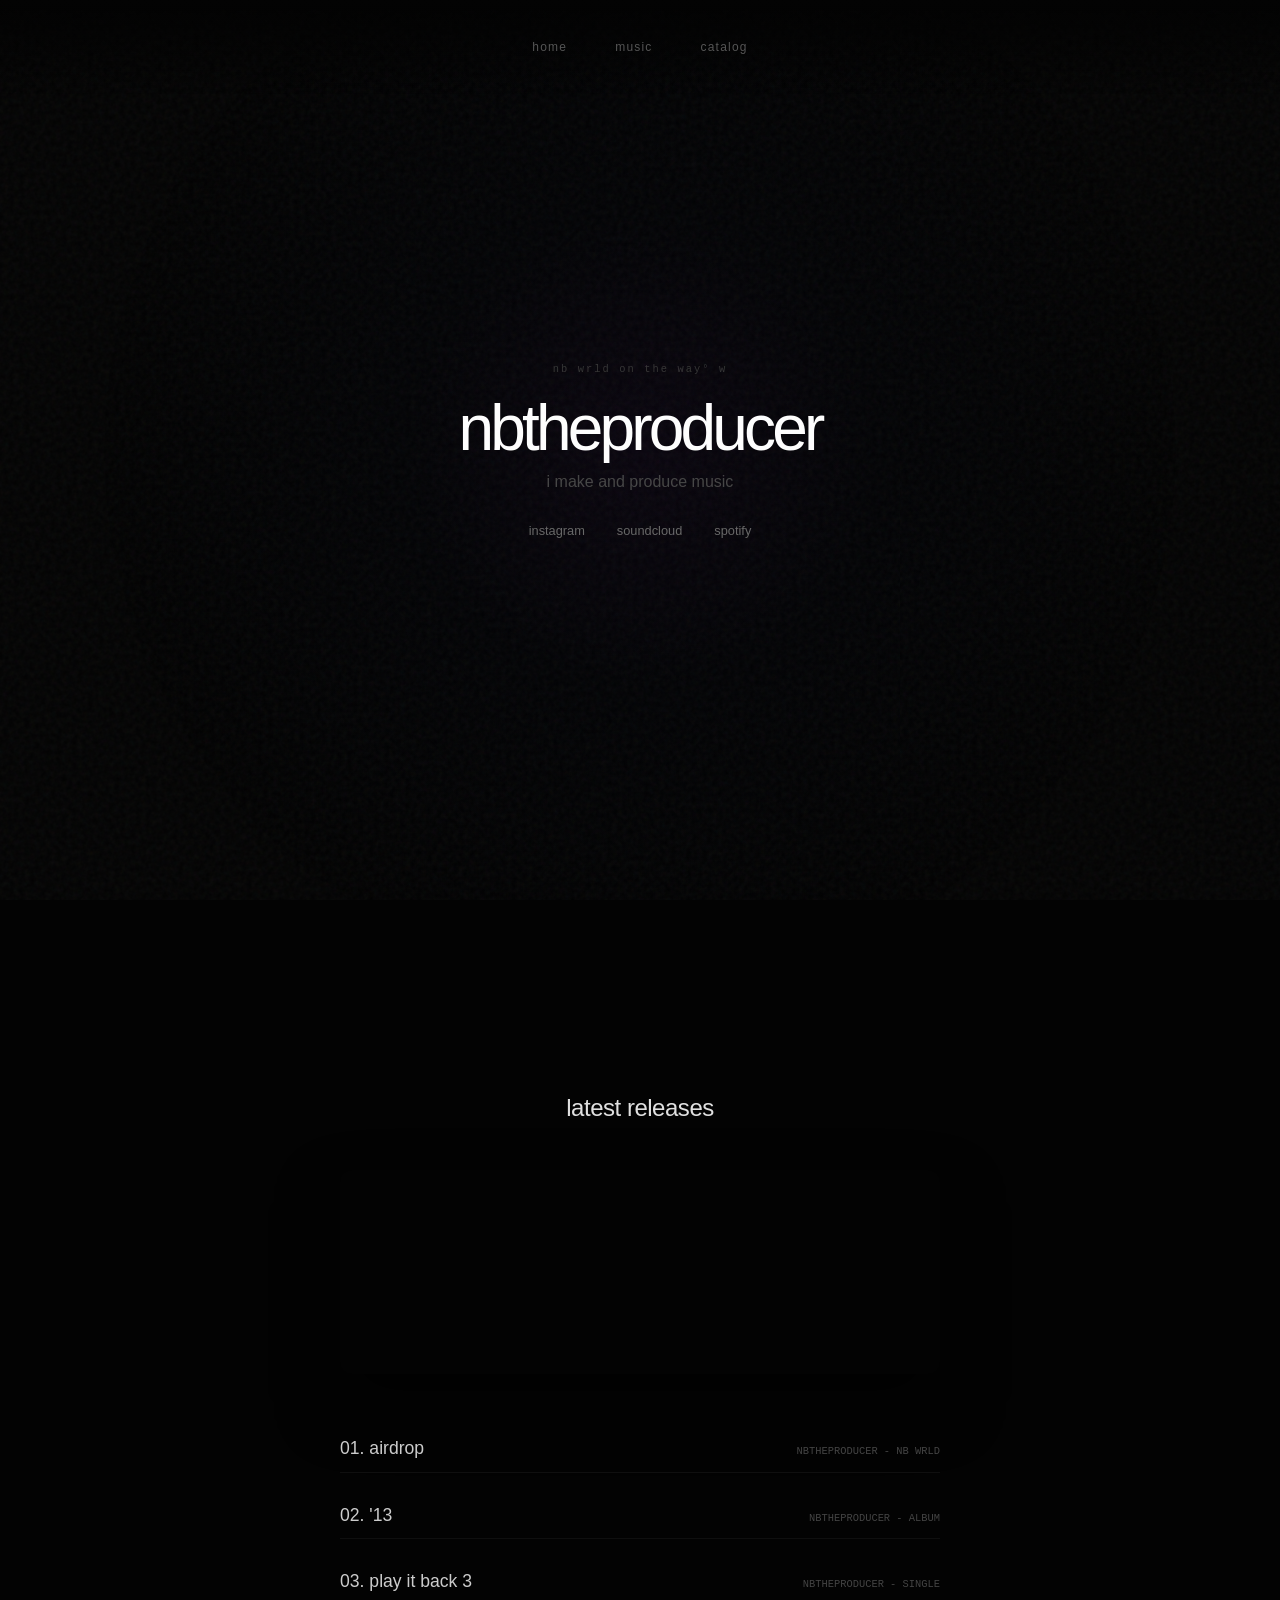
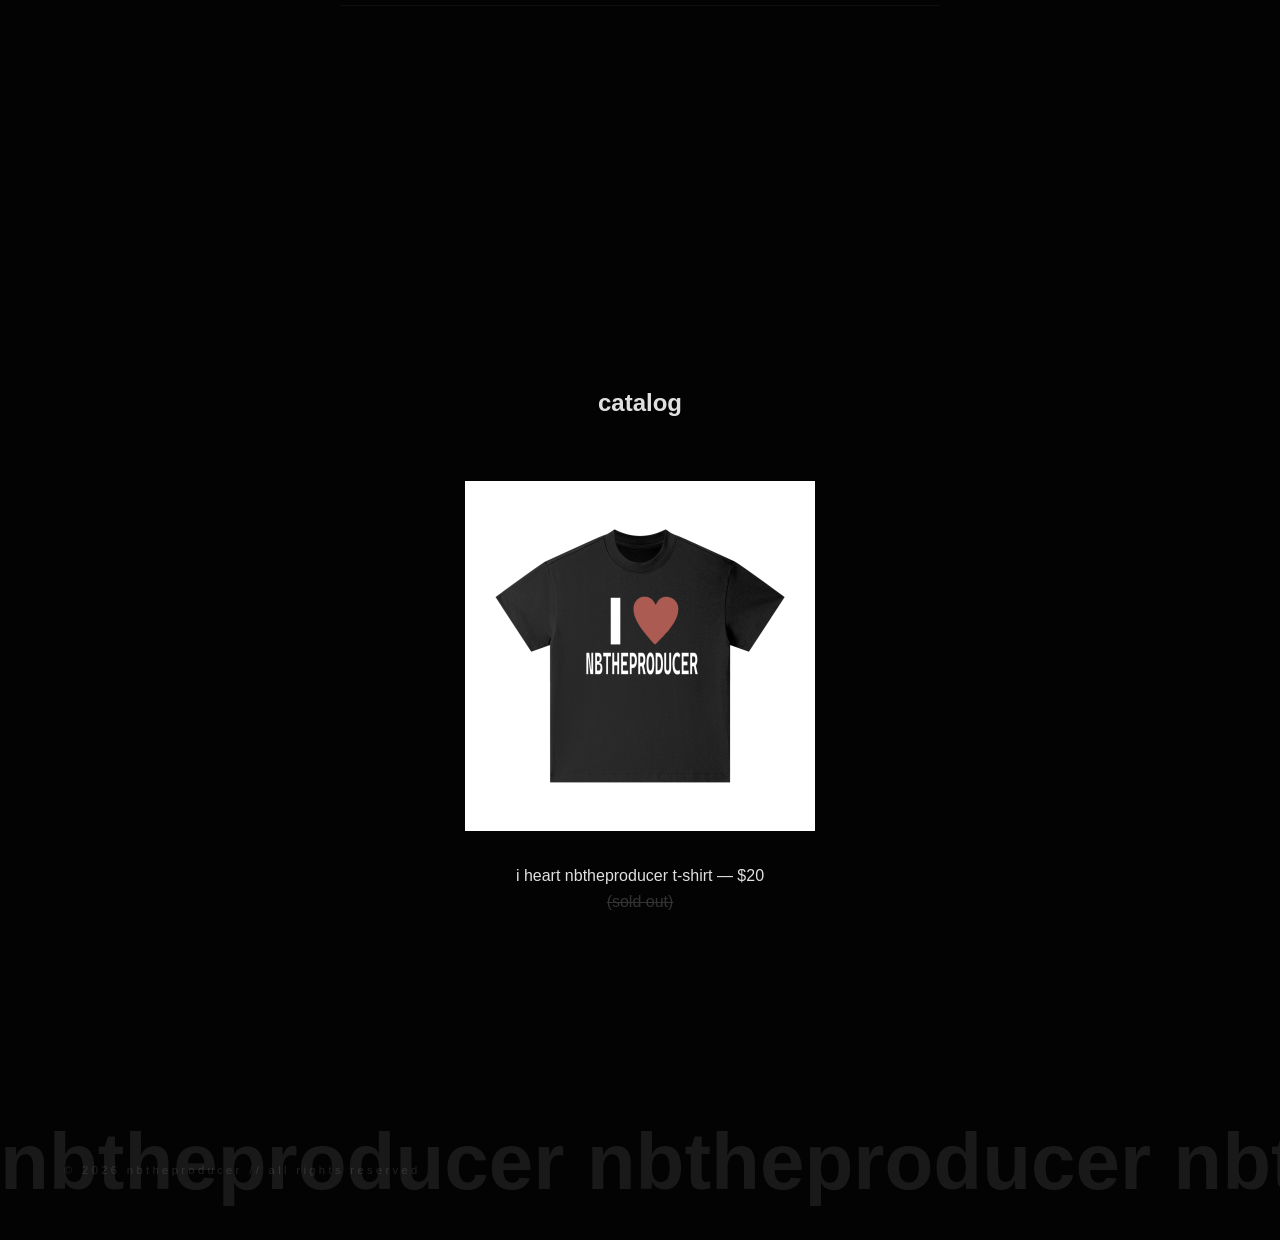
==== index.html @ 489e9802 "Rename index (2).html to index.html" ====
<!DOCTYPE html>
<html lang="en">
<head>
    <meta charset="UTF-8">
    <meta name="viewport" content="width=device-width, initial-scale=1.0">
    <title>nbtheproducer</title>
    <style>
        /* Base Reset & Vibe */
        * {
            margin: 0;
            padding: 0;
            box-sizing: border-box;
            scroll-behavior: smooth;
        }

        body {
            background-color: #030303;
            color: #e0e0e0;
            font-family: 'Helvetica Neue', Helvetica, Arial, sans-serif;
            text-transform: lowercase;
            min-height: 100vh;
            overflow-x: hidden;
            position: relative;
            cursor: default;
        }

        /* Animated Ambient Glow */
        .ambient-glow {
            position: fixed;
            top: 50%;
            left: 50%;
            width: 100vw;
            height: 100vh;
            transform: translate(-50%, -50%);
            background: radial-gradient(circle at 50% 50%, rgba(70, 30, 120, 0.1) 0%, rgba(10, 20, 60, 0.05) 30%, rgba(3, 3, 3, 0) 70%);
            z-index: -2;
            pointer-events: none;
            animation: pulseGlow 10s infinite alternate;
        }

        @keyframes pulseGlow {
            0% {
                opacity: 0.5;
                transform: translate(-50%, -50%) scale(1);
            }

            100% {
                opacity: 1;
                transform: translate(-48%, -52%) scale(1.1);
            }
        }

        .grain {
            position: fixed;
            top: 0;
            left: 0;
            width: 100vw;
            height: 100vh;
            pointer-events: none;
            z-index: 50;
            opacity: 0.05;
            background-image: url("data:image/svg+xml,%3Csvg viewBox='0 0 200 200' xmlns='http://www.w3.org/2000/svg'%3E%3Cfilter id='noiseFilter'%3E%3CfeTurbulence type='fractalNoise' baseFrequency='0.85' numOctaves='3' stitchTiles='stitch'/%3E%3C/filter%3E%3Crect width='100%25' height='100%25' filter='url(%23noiseFilter)'/%3E%3C/svg%3E");
        }

        /* Navigation */
        nav.main-nav {
            position: fixed;
            top: 0;
            width: 100%;
            display: flex;
            justify-content: center;
            gap: 3rem;
            padding: 2.5rem 0;
            z-index: 100;
            background: linear-gradient(to bottom, rgba(3,3,3,1) 0%, rgba(3,3,3,0) 100%);
        }

            nav.main-nav a {
                color: #555;
                text-decoration: none;
                font-size: 0.75rem;
                letter-spacing: 0.1em;
                transition: color 0.4s ease;
            }

                nav.main-nav a:hover {
                    color: #fff;
                }

        /* Section Layout */
        section {
            min-height: 100vh;
            display: flex;
            flex-direction: column;
            align-items: center;
            justify-content: center;
            padding: 8rem 2rem;
            text-align: center;
        }

        .container {
            width: 100%;
            max-width: 600px;
        }

        /* Marquee Effect (Added for "filling" the space) */
        .marquee {
            width: 100vw;
            overflow: hidden;
            white-space: nowrap;
            position: absolute;
            bottom: 2rem;
            opacity: 0.1;
            font-size: 5rem;
            font-weight: 800;
            pointer-events: none;
        }

            .marquee div {
                display: inline-block;
                animation: marquee 20s linear infinite;
            }

        @keyframes marquee {
            0% {
                transform: translateX(0);
            }

            100% {
                transform: translateX(-50%);
            }
        }

        /* Typography */
        h1.hero {
            font-size: clamp(2.5rem, 8vw, 4rem);
            font-weight: 400;
            letter-spacing: -0.06em;
            margin-bottom: 0.5rem;
            color: #ffffff;
        }

        .coordinates {
            font-family: monospace;
            font-size: 0.65rem;
            color: #333;
            margin-bottom: 1rem;
            letter-spacing: 0.2em;
        }

        /* Tracklist Improvements */
        .tracklist {
            margin-top: 4rem;
            display: flex;
            flex-direction: column;
            gap: 2rem;
            width: 100%;
        }

        .track-item {
            display: flex;
            justify-content: space-between;
            align-items: baseline;
            text-decoration: none;
            border-bottom: 1px solid rgba(255,255,255,0.05);
            padding-bottom: 0.8rem;
            transition: all 0.4s ease;
        }

            .track-item:hover {
                border-bottom: 1px solid rgba(138, 43, 226, 0.4);
                transform: translateX(5px);
            }

        .track-name {
            font-size: 1.1rem;
            color: #ccc;
        }

        .track-meta {
            font-family: monospace;
            font-size: 0.65rem;
            color: #444;
            text-transform: uppercase;
        }

        .spotify-container {
            width: 100%;
            margin: 3rem 0;
            border-radius: 12px;
            overflow: hidden;
            box-shadow: 0 30px 60px rgba(0,0,0,0.5);
        }

        /* Catalog / Visuals */
        .visual-grid {
            display: grid;
            grid-template-columns: 1fr 1fr;
            gap: 1rem;
            margin-top: 4rem;
        }

        .visual-item {
            width: 100%;
            aspect-ratio: 1/1;
            background: #111;
            overflow: hidden;
            border-radius: 2px;
        }

            .visual-item img {
                width: 100%;
                height: 100%;
                object-fit: cover;
                opacity: 0.6;
                filter: grayscale(1);
                transition: all 0.6s ease;
            }

            .visual-item:hover img {
                opacity: 1;
                filter: grayscale(0);
                transform: scale(1.05);
            }

        .product-card {
            margin-top: 4rem;
        }

        .product-image {
            width: 100%;
            max-width: 350px;
            filter: grayscale(0.5);
            transition: 0.5s;
        }

            .product-image:hover {
                filter: grayscale(0);
            }

        .fade-in {
            opacity: 0;
            animation: fadeIn 2.5s cubic-bezier(0.25, 1, 0.5, 1) forwards;
        }

        @keyframes fadeIn {
            0% {
                opacity: 0;
                transform: translateY(20px);
            }

            100% {
                opacity: 1;
                transform: translateY(0);
            }
        }

        footer {
            padding: 4rem;
            font-size: 0.7rem;
            color: #222;
            letter-spacing: 0.3em;
        }

        @media (max-width: 600px) {
            .visual-grid {
                grid-template-columns: 1fr;
            }
        }
    </style>
</head>
<body>

    <div class="ambient-glow"></div>
    <div class="grain"></div>

    <nav class="main-nav">
        <a href="#home">home</a>
        <a href="#music">music</a>
        <a href="#catalog">catalog</a>
    </nav>

    <section id="home">
        <div class="marquee">
            <div>nbtheproducer nbtheproducer nbtheproducer nbtheproducer &nbsp;</div>
            <div>nbtheproducer nbtheproducer nbtheproducer nbtheproducer &nbsp;</div>
        </div>

        <div class="container fade-in">
            <div class="coordinates">NB WRLD ON THE WAY° w</div>
            <h1 class="hero">nbtheproducer</h1>
            <p class="tagline" style="color: #444;">I make and produce music</p>

            <nav class="socials" style="margin-top: 2rem; display: flex; gap: 2rem; justify-content: center;">
                <a href="https://www.instagram.com/nnnmgmt/" target="_blank" style="color: #666; text-decoration: none; font-size: 0.8rem;">instagram</a>
                <a href="https://soundcloud.com/nbtheproducer" target="_blank" style="color: #666; text-decoration: none; font-size: 0.8rem;">soundcloud</a>
                <a href="#" style="color: #666; text-decoration: none; font-size: 0.8rem;">spotify</a>
            </nav>
        </div>
    </section>

    <section id="music">
        <div class="container fade-in">
            <h2 style="font-weight: 400; letter-spacing: -0.02em;">latest releases</h2>

            <div class="spotify-container">
                <iframe style="border-radius:12px" src="https://open.spotify.com/embed/track/2QhPerzkQjKt1QK6BVQyQ3?utm_source=generator" width="100%" height="200" frameBorder="0" allowfullscreen="" allow="autoplay; clipboard-write; encrypted-media; fullscreen; picture-in-picture" loading="lazy"></iframe>
            </div>

            <div class="tracklist">
                <a href="https://www.youtube.com/watch?v=AFA0XEFQ9uA" target="_blank" class="track-item">
                    <span class="track-name">01. airdrop</span>
                    <span class="track-meta">nbtheproducer - nb wrld</span>
                </a>
                <a href="#" class="track-item">
                    <span class="track-name">02. '13</span>
                    <span class="track-meta">nbtheproducer - album</span>
                </a>
                <a href="#" class="track-item">
                    <span class="track-name">03. play it back 3</span>
                    <span class="track-meta">nbtheproducer - single</span>
                </a>
            </div>
        </div>
    </section>

    <section id="catalog">
        <div class="container fade-in">
            <h2 class="catalog-title">catalog</h2>
            <div class="product-card">
                <img src="c6947d9bf7d4459e865a56c0bed19689.png" alt="i heart nbtheproducer t-shirt" class="product-image">
                <div class="product-info" style="margin-top: 2rem;">
                    i heart nbtheproducer t-shirt — $20
                    <span class="sold-out" style="text-decoration: line-through; color: #333; display: block; margin-top: 0.5rem;">(sold out)</span>
                </div>
            </div>
        </div>
    </section>

    <footer>
        &copy; 2026 nbtheproducer // all rights reserved
    </footer>

</body>
</html>
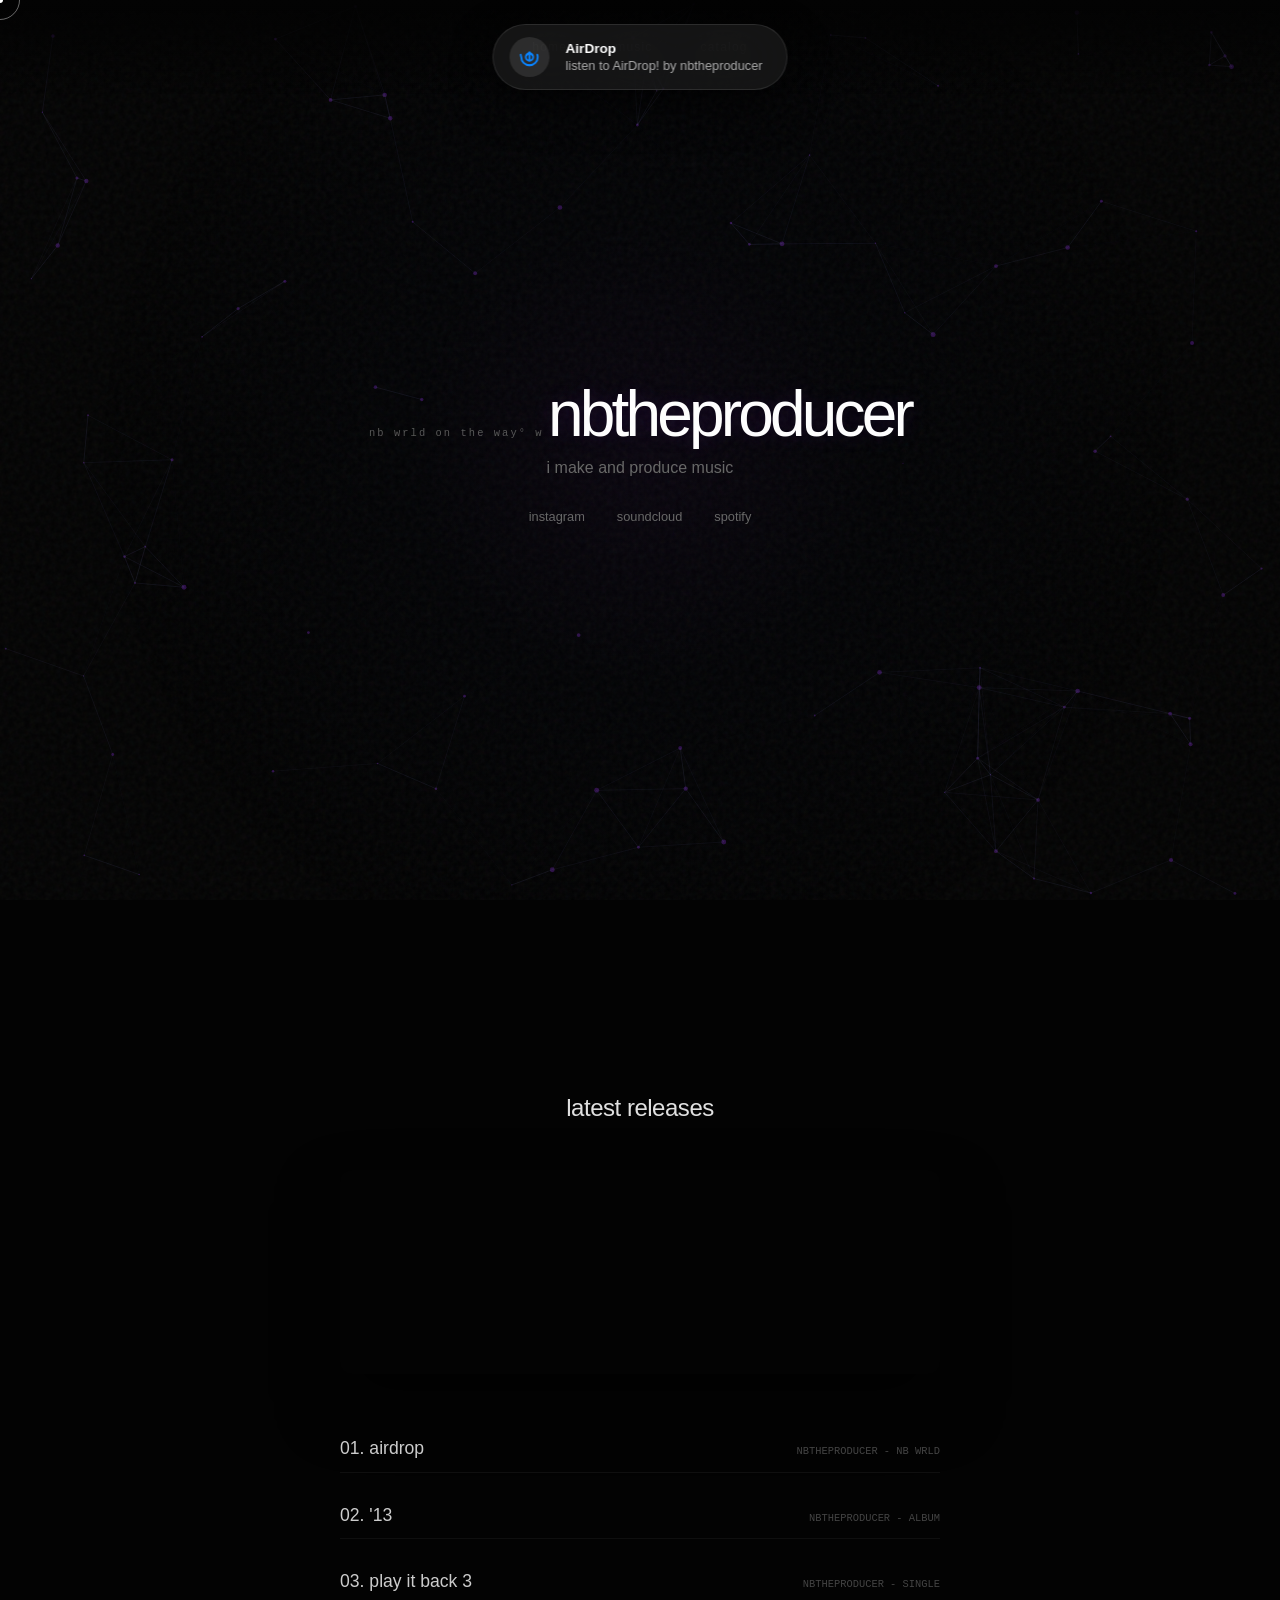
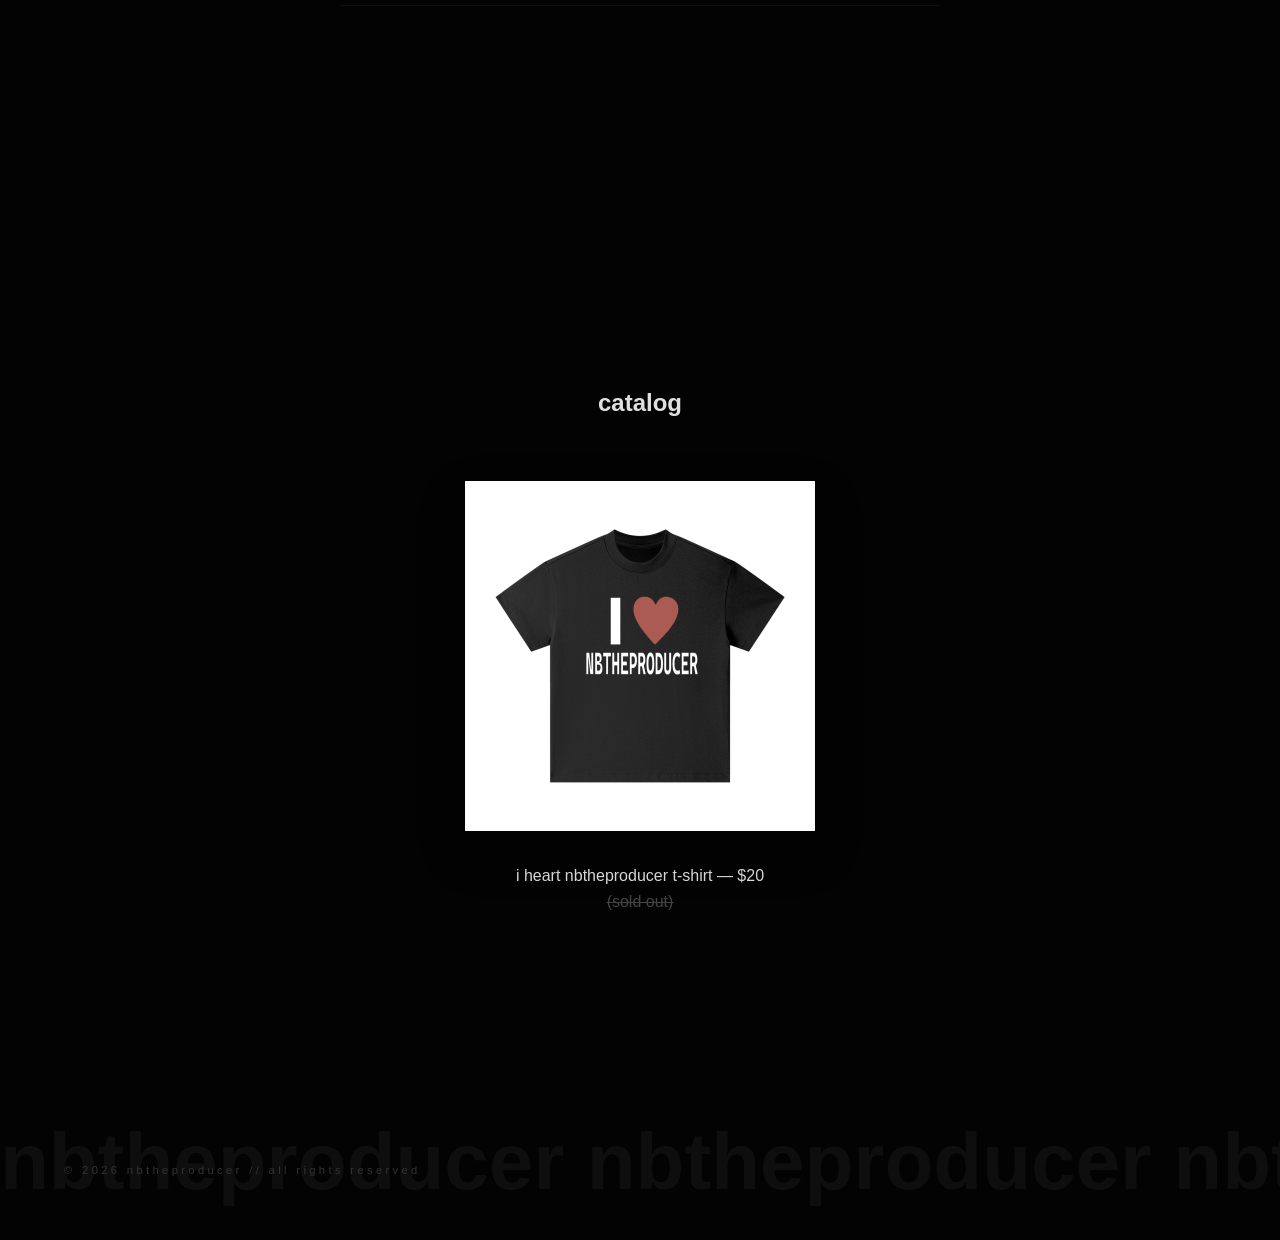
==== commit f37f5c01: "Update index.html" ====
--- a/index.html
+++ b/index.html
@@ -11,6 +11,7 @@
             padding: 0;
             box-sizing: border-box;
             scroll-behavior: smooth;
+            cursor: none !important;
         }
 
         body {
@@ -21,7 +22,42 @@
             min-height: 100vh;
             overflow-x: hidden;
             position: relative;
-            cursor: default;
+        }
+
+        /* --- Custom Cursor Styles --- */
+        .cursor-dot,
+        .cursor-outline {
+            position: fixed;
+            top: 0;
+            left: 0;
+            transform: translate(-50%, -50%);
+            border-radius: 50%;
+            z-index: 9999;
+            pointer-events: none;
+        }
+
+        .cursor-dot {
+            width: 6px;
+            height: 6px;
+            background-color: #fff;
+        }
+
+        .cursor-outline {
+            width: 40px;
+            height: 40px;
+            border: 1px solid rgba(255, 255, 255, 0.4);
+            transition: width 0.2s ease-out, height 0.2s ease-out, background-color 0.2s ease-out;
+        }
+
+        /* --- Ambient Background Canvas --- */
+        #ambient-canvas {
+            position: fixed;
+            top: 0;
+            left: 0;
+            width: 100vw;
+            height: 100vh;
+            z-index: -1;
+            pointer-events: none;
         }
 
         /* Animated Ambient Glow */
@@ -62,6 +98,62 @@
             background-image: url("data:image/svg+xml,%3Csvg viewBox='0 0 200 200' xmlns='http://www.w3.org/2000/svg'%3E%3Cfilter id='noiseFilter'%3E%3CfeTurbulence type='fractalNoise' baseFrequency='0.85' numOctaves='3' stitchTiles='stitch'/%3E%3C/filter%3E%3Crect width='100%25' height='100%25' filter='url(%23noiseFilter)'/%3E%3C/svg%3E");
         }
 
+        /* --- Floating Animations --- */
+        @keyframes float {
+            0%, 100% {
+                transform: translateY(0px);
+            }
+
+            50% {
+                transform: translateY(-15px);
+            }
+        }
+
+        @keyframes floatSubtle {
+            0%, 100% {
+                transform: translateY(0px);
+            }
+
+            50% {
+                transform: translateY(-5px);
+            }
+        }
+
+        .float-heavy {
+            animation: float 6s ease-in-out infinite;
+            display: inline-block;
+        }
+
+        .float-subtle {
+            animation: floatSubtle 4s ease-in-out infinite;
+            display: inline-block;
+        }
+
+        /* Staggered floating delays so they don't all move at the exact same time */
+        .delay-1 {
+            animation-delay: 0.5s;
+        }
+
+        .delay-2 {
+            animation-delay: 1.2s;
+        }
+
+        .delay-3 {
+            animation-delay: 1.8s;
+        }
+
+        /* --- Scroll Reveal Animations --- */
+        .reveal {
+            opacity: 0;
+            transform: translateY(50px) scale(0.95);
+            transition: all 1.2s cubic-bezier(0.25, 1, 0.5, 1);
+        }
+
+            .reveal.active {
+                opacity: 1;
+                transform: translateY(0) scale(1);
+            }
+
         /* Navigation */
         nav.main-nav {
             position: fixed;
@@ -103,14 +195,14 @@
             max-width: 600px;
         }
 
-        /* Marquee Effect (Added for "filling" the space) */
+        /* Marquee Effect */
         .marquee {
             width: 100vw;
             overflow: hidden;
             white-space: nowrap;
             position: absolute;
             bottom: 2rem;
-            opacity: 0.1;
+            opacity: 0.05;
             font-size: 5rem;
             font-weight: 800;
             pointer-events: none;
@@ -118,7 +210,7 @@
 
             .marquee div {
                 display: inline-block;
-                animation: marquee 20s linear infinite;
+                animation: marquee 25s linear infinite;
             }
 
         @keyframes marquee {
@@ -138,17 +230,23 @@
             letter-spacing: -0.06em;
             margin-bottom: 0.5rem;
             color: #ffffff;
-        }
+            text-shadow: 0 0 20px rgba(138, 43, 226, 0.15); /* Subtle glow */
+            transition: text-shadow 0.4s ease;
+        }
+
+            h1.hero:hover {
+                text-shadow: 0 0 40px rgba(138, 43, 226, 0.8); /* Stronger glow on hover */
+            }
 
         .coordinates {
             font-family: monospace;
             font-size: 0.65rem;
-            color: #333;
+            color: #555;
             margin-bottom: 1rem;
             letter-spacing: 0.2em;
         }
 
-        /* Tracklist Improvements */
+        /* Tracklist */
         .tracklist {
             margin-top: 4rem;
             display: flex;
@@ -169,7 +267,7 @@
 
             .track-item:hover {
                 border-bottom: 1px solid rgba(138, 43, 226, 0.4);
-                transform: translateX(5px);
+                transform: translateX(10px); /* Slides right slightly */
             }
 
         .track-name {
@@ -190,39 +288,14 @@
             border-radius: 12px;
             overflow: hidden;
             box-shadow: 0 30px 60px rgba(0,0,0,0.5);
-        }
+            transition: transform 0.4s ease;
+        }
+
+            .spotify-container:hover {
+                transform: scale(1.02);
+            }
 
         /* Catalog / Visuals */
-        .visual-grid {
-            display: grid;
-            grid-template-columns: 1fr 1fr;
-            gap: 1rem;
-            margin-top: 4rem;
-        }
-
-        .visual-item {
-            width: 100%;
-            aspect-ratio: 1/1;
-            background: #111;
-            overflow: hidden;
-            border-radius: 2px;
-        }
-
-            .visual-item img {
-                width: 100%;
-                height: 100%;
-                object-fit: cover;
-                opacity: 0.6;
-                filter: grayscale(1);
-                transition: all 0.6s ease;
-            }
-
-            .visual-item:hover img {
-                opacity: 1;
-                filter: grayscale(0);
-                transform: scale(1.05);
-            }
-
         .product-card {
             margin-top: 4rem;
         }
@@ -231,67 +304,146 @@
             width: 100%;
             max-width: 350px;
             filter: grayscale(0.5);
-            transition: 0.5s;
+            transition: all 0.6s ease;
+            box-shadow: 0 20px 40px rgba(0,0,0,0.4);
         }
 
             .product-image:hover {
                 filter: grayscale(0);
-            }
-
-        .fade-in {
-            opacity: 0;
-            animation: fadeIn 2.5s cubic-bezier(0.25, 1, 0.5, 1) forwards;
-        }
-
-        @keyframes fadeIn {
-            0% {
-                opacity: 0;
-                transform: translateY(20px);
-            }
-
-            100% {
-                opacity: 1;
-                transform: translateY(0);
-            }
-        }
+                transform: scale(1.05) translateY(-10px); /* Lifts up on hover */
+            }
 
         footer {
             padding: 4rem;
             font-size: 0.7rem;
-            color: #222;
+            color: #333;
             letter-spacing: 0.3em;
         }
 
+        /* AirDrop Notification Styles */
+        .ios-airdrop-banner {
+            position: fixed;
+            top: 24px;
+            left: 50%;
+            transform: translate(-50%, -150%);
+            background-color: rgba(30, 30, 30, 0.65);
+            backdrop-filter: blur(20px) saturate(180%);
+            -webkit-backdrop-filter: blur(20px) saturate(180%);
+            border: 1px solid rgba(255, 255, 255, 0.1);
+            border-radius: 40px;
+            display: flex;
+            align-items: center;
+            padding: 12px 24px 12px 16px;
+            gap: 16px;
+            box-shadow: 0 15px 40px rgba(0, 0, 0, 0.5);
+            z-index: 10000;
+            cursor: pointer;
+            opacity: 0;
+            transition: transform 0.6s cubic-bezier(0.175, 0.885, 0.32, 1.1), opacity 0.4s ease;
+            pointer-events: none;
+        }
+
+            .ios-airdrop-banner.show {
+                transform: translate(-50%, 0);
+                opacity: 1;
+                pointer-events: auto;
+            }
+
+        .airdrop-icon-container {
+            width: 40px;
+            height: 40px;
+            background-color: rgba(255, 255, 255, 0.1);
+            border-radius: 50%;
+            display: flex;
+            align-items: center;
+            justify-content: center;
+        }
+
+        .airdrop-icon {
+            width: 22px;
+            height: 22px;
+        }
+
+        .airdrop-text-content {
+            display: flex;
+            flex-direction: column;
+            justify-content: center;
+        }
+
+        .airdrop-title {
+            font-size: 0.85rem;
+            font-weight: 600;
+            color: #ffffff;
+            margin-bottom: 2px;
+            text-transform: none;
+        }
+
+        .airdrop-message {
+            font-size: 0.8rem;
+            font-weight: 400;
+            color: #aaaaaa;
+            text-transform: none;
+        }
+
         @media (max-width: 600px) {
-            .visual-grid {
-                grid-template-columns: 1fr;
+            .ios-airdrop-banner {
+                width: 90%;
+                padding: 10px 16px;
+            }
+
+            .cursor-dot, .cursor-outline {
+                display: none;
+            }
+
+            * {
+                cursor: auto !important;
             }
         }
     </style>
 </head>
 <body>
 
+    <div id="airdrop-notification" class="ios-airdrop-banner float-subtle">
+        <div class="airdrop-icon-container">
+            <svg class="airdrop-icon" viewBox="0 0 24 24" fill="none" stroke="#0a84ff" stroke-width="2" stroke-linecap="round" stroke-linejoin="round">
+                <path d="M12 21a9 9 0 0 0 9-9 9.05 9.05 0 0 0-.5-2.5" />
+                <path d="M2.5 9.5A9.05 9.05 0 0 0 3 12a9 9 0 0 0 9 9" />
+                <circle cx="12" cy="12" r="4" />
+                <path d="M12 16v-9" />
+                <path d="M9 10l3-3 3 3" />
+            </svg>
+        </div>
+        <div class="airdrop-text-content">
+            <div class="airdrop-title">AirDrop</div>
+            <div class="airdrop-message">listen to AirDrop! by nbtheproducer</div>
+        </div>
+    </div>
+
+    <div class="cursor-dot"></div>
+    <div class="cursor-outline"></div>
+
+    <canvas id="ambient-canvas"></canvas>
     <div class="ambient-glow"></div>
     <div class="grain"></div>
 
-    <nav class="main-nav">
-        <a href="#home">home</a>
-        <a href="#music">music</a>
-        <a href="#catalog">catalog</a>
+    <nav class="main-nav reveal">
+        <a href="#home" class="float-subtle">home</a>
+        <a href="#music" class="float-subtle delay-1">music</a>
+        <a href="#catalog" class="float-subtle delay-2">catalog</a>
     </nav>
 
     <section id="home">
         <div class="marquee">
-            <div>nbtheproducer nbtheproducer nbtheproducer nbtheproducer &nbsp;</div>
-            <div>nbtheproducer nbtheproducer nbtheproducer nbtheproducer &nbsp;</div>
+            <div>nbtheproducer nbtheproducer nbtheproducer nbtheproducer  </div>
+            <div>nbtheproducer nbtheproducer nbtheproducer nbtheproducer  </div>
         </div>
 
-        <div class="container fade-in">
-            <div class="coordinates">NB WRLD ON THE WAY° w</div>
-            <h1 class="hero">nbtheproducer</h1>
-            <p class="tagline" style="color: #444;">I make and produce music</p>
-
-            <nav class="socials" style="margin-top: 2rem; display: flex; gap: 2rem; justify-content: center;">
+        <div class="container reveal">
+            <div class="coordinates float-subtle">NB WRLD ON THE WAY° w</div>
+            <h1 class="hero float-heavy">nbtheproducer</h1>
+            <p class="tagline float-subtle delay-1" style="color: #666;">I make and produce music</p>
+
+            <nav class="socials float-subtle delay-2" style="margin-top: 2rem; display: flex; gap: 2rem; justify-content: center;">
                 <a href="https://www.instagram.com/nnnmgmt/" target="_blank" style="color: #666; text-decoration: none; font-size: 0.8rem;">instagram</a>
                 <a href="https://soundcloud.com/nbtheproducer" target="_blank" style="color: #666; text-decoration: none; font-size: 0.8rem;">soundcloud</a>
                 <a href="#" style="color: #666; text-decoration: none; font-size: 0.8rem;">spotify</a>
@@ -300,23 +452,23 @@
     </section>
 
     <section id="music">
-        <div class="container fade-in">
-            <h2 style="font-weight: 400; letter-spacing: -0.02em;">latest releases</h2>
-
-            <div class="spotify-container">
+        <div class="container reveal">
+            <h2 class="float-subtle" style="font-weight: 400; letter-spacing: -0.02em;">latest releases</h2>
+
+            <div class="spotify-container reveal delay-1">
                 <iframe style="border-radius:12px" src="https://open.spotify.com/embed/track/2QhPerzkQjKt1QK6BVQyQ3?utm_source=generator" width="100%" height="200" frameBorder="0" allowfullscreen="" allow="autoplay; clipboard-write; encrypted-media; fullscreen; picture-in-picture" loading="lazy"></iframe>
             </div>
 
             <div class="tracklist">
-                <a href="https://www.youtube.com/watch?v=AFA0XEFQ9uA" target="_blank" class="track-item">
+                <a href="https://www.youtube.com/watch?v=AFA0XEFQ9uA" target="_blank" class="track-item reveal">
                     <span class="track-name">01. airdrop</span>
                     <span class="track-meta">nbtheproducer - nb wrld</span>
                 </a>
-                <a href="#" class="track-item">
+                <a href="#" class="track-item reveal delay-1">
                     <span class="track-name">02. '13</span>
                     <span class="track-meta">nbtheproducer - album</span>
                 </a>
-                <a href="#" class="track-item">
+                <a href="#" class="track-item reveal delay-2">
                     <span class="track-name">03. play it back 3</span>
                     <span class="track-meta">nbtheproducer - single</span>
                 </a>
@@ -325,21 +477,176 @@
     </section>
 
     <section id="catalog">
-        <div class="container fade-in">
-            <h2 class="catalog-title">catalog</h2>
+        <div class="container reveal">
+            <h2 class="catalog-title float-subtle">catalog</h2>
             <div class="product-card">
-                <img src="c6947d9bf7d4459e865a56c0bed19689.png" alt="i heart nbtheproducer t-shirt" class="product-image">
-                <div class="product-info" style="margin-top: 2rem;">
+                <img src="c6947d9bf7d4459e865a56c0bed19689.png" alt="i heart nbtheproducer t-shirt" class="product-image float-heavy delay-1">
+                <div class="product-info float-subtle delay-2" style="margin-top: 2rem;">
                     i heart nbtheproducer t-shirt — $20
-                    <span class="sold-out" style="text-decoration: line-through; color: #333; display: block; margin-top: 0.5rem;">(sold out)</span>
+                    <span class="sold-out" style="text-decoration: line-through; color: #444; display: block; margin-top: 0.5rem;">(sold out)</span>
                 </div>
             </div>
         </div>
     </section>
 
-    <footer>
-        &copy; 2026 nbtheproducer // all rights reserved
+    <footer class="reveal float-subtle">
+        © 2026 nbtheproducer // all rights reserved
     </footer>
 
+    <script>
+        // --- 1. Scroll Reveal Intersection Observer ---
+        const revealElements = document.querySelectorAll('.reveal');
+        const revealObserver = new IntersectionObserver((entries) => {
+            entries.forEach(entry => {
+                if (entry.isIntersecting) {
+                    entry.target.classList.add('active');
+                }
+            });
+        }, { threshold: 0.15 }); // Triggers when 15% of the element is visible
+
+        revealElements.forEach(el => revealObserver.observe(el));
+
+        // --- 2. AirDrop Notification Logic ---
+        const airdropNotification = document.getElementById('airdrop-notification');
+        setTimeout(() => { airdropNotification.classList.add('show'); }, 1500);
+        airdropNotification.addEventListener('click', () => {
+            airdropNotification.classList.remove('show');
+        });
+        setTimeout(() => {
+            if (airdropNotification.classList.contains('show')) airdropNotification.classList.remove('show');
+        }, 9500);
+
+        // --- 3. Custom Cursor Logic ---
+        const cursorDot = document.querySelector('.cursor-dot');
+        const cursorOutline = document.querySelector('.cursor-outline');
+        let mouseX = window.innerWidth / 2;
+        let mouseY = window.innerHeight / 2;
+
+        window.addEventListener('mousemove', function (e) {
+            mouseX = e.clientX;
+            mouseY = e.clientY;
+            cursorDot.style.left = `${mouseX}px`;
+            cursorDot.style.top = `${mouseY}px`;
+            cursorOutline.animate({ left: `${mouseX}px`, top: `${mouseY}px` }, { duration: 500, fill: "forwards" });
+        });
+
+        const interactiveElements = document.querySelectorAll('a, .product-image, .ios-airdrop-banner');
+        interactiveElements.forEach((el) => {
+            el.addEventListener('mouseenter', () => {
+                cursorOutline.style.width = '60px';
+                cursorOutline.style.height = '60px';
+                cursorOutline.style.backgroundColor = 'rgba(138, 43, 226, 0.1)'; // Purple tint on hover
+                cursorOutline.style.borderColor = 'rgba(138, 43, 226, 0.6)';
+            });
+            el.addEventListener('mouseleave', () => {
+                cursorOutline.style.width = '40px';
+                cursorOutline.style.height = '40px';
+                cursorOutline.style.backgroundColor = 'transparent';
+                cursorOutline.style.borderColor = 'rgba(255, 255, 255, 0.4)';
+            });
+        });
+
+        // --- 4. Canvas Particle Animation Logic ---
+        const canvas = document.getElementById('ambient-canvas');
+        const ctx = canvas.getContext('2d');
+        canvas.width = window.innerWidth;
+        canvas.height = window.innerHeight;
+
+        let particlesArray = [];
+        const numberOfParticles = (canvas.width * canvas.height) / 12000;
+
+        class Particle {
+            constructor(x, y, directionX, directionY, size) {
+                this.x = x;
+                this.y = y;
+                this.directionX = directionX;
+                this.directionY = directionY;
+                this.size = size;
+            }
+            draw() {
+                ctx.beginPath();
+                ctx.arc(this.x, this.y, this.size, 0, Math.PI * 2, false);
+                ctx.fillStyle = 'rgba(138, 43, 226, 0.3)';
+                ctx.fill();
+            }
+            update() {
+                if (this.x > canvas.width || this.x < 0) this.directionX = -this.directionX;
+                if (this.y > canvas.height || this.y < 0) this.directionY = -this.directionY;
+
+                let dx = mouseX - this.x;
+                let dy = mouseY - this.y;
+                let distance = Math.sqrt(dx * dx + dy * dy);
+
+                if (distance < 120) {
+                    this.x -= dx * 0.02;
+                    this.y -= dy * 0.02;
+                }
+                this.x += this.directionX;
+                this.y += this.directionY;
+                this.draw();
+            }
+        }
+
+        function init() {
+            particlesArray = [];
+            for (let i = 0; i < numberOfParticles; i++) {
+                let size = (Math.random() * 2) + 0.5;
+                let x = (Math.random() * ((innerWidth - size * 2) - (size * 2)) + size * 2);
+                let y = (Math.random() * ((innerHeight - size * 2) - (size * 2)) + size * 2);
+                let directionX = (Math.random() * 0.8) - 0.4;
+                let directionY = (Math.random() * 0.8) - 0.4;
+                particlesArray.push(new Particle(x, y, directionX, directionY, size));
+            }
+        }
+
+        function connect() {
+            let opacityValue = 1;
+            for (let a = 0; a < particlesArray.length; a++) {
+                for (let b = a; b < particlesArray.length; b++) {
+                    let distance = ((particlesArray[a].x - particlesArray[b].x) * (particlesArray[a].x - particlesArray[b].x))
+                        + ((particlesArray[a].y - particlesArray[b].y) * (particlesArray[a].y - particlesArray[b].y));
+
+                    if (distance < (canvas.width / 7) * (canvas.height / 7)) {
+                        opacityValue = 1 - (distance / 20000);
+                        ctx.strokeStyle = `rgba(100, 100, 150, ${opacityValue * 0.15})`;
+                        ctx.lineWidth = 1;
+                        ctx.beginPath();
+                        ctx.moveTo(particlesArray[a].x, particlesArray[a].y);
+                        ctx.lineTo(particlesArray[b].x, particlesArray[b].y);
+                        ctx.stroke();
+                    }
+                }
+                let mouseDist = ((particlesArray[a].x - mouseX) * (particlesArray[a].x - mouseX))
+                    + ((particlesArray[a].y - mouseY) * (particlesArray[a].y - mouseY));
+                if (mouseDist < 25000) {
+                    let mouseOpacity = 1 - (mouseDist / 25000);
+                    ctx.strokeStyle = `rgba(138, 43, 226, ${mouseOpacity * 0.4})`;
+                    ctx.lineWidth = 1.2;
+                    ctx.beginPath();
+                    ctx.moveTo(particlesArray[a].x, particlesArray[a].y);
+                    ctx.lineTo(mouseX, mouseY);
+                    ctx.stroke();
+                }
+            }
+        }
+
+        function animate() {
+            requestAnimationFrame(animate);
+            ctx.clearRect(0, 0, innerWidth, innerHeight);
+            for (let i = 0; i < particlesArray.length; i++) {
+                particlesArray[i].update();
+            }
+            connect();
+        }
+
+        window.addEventListener('resize', function () {
+            canvas.width = innerWidth;
+            canvas.height = innerHeight;
+            init();
+        });
+
+        init();
+        animate();
+    </script>
 </body>
 </html>
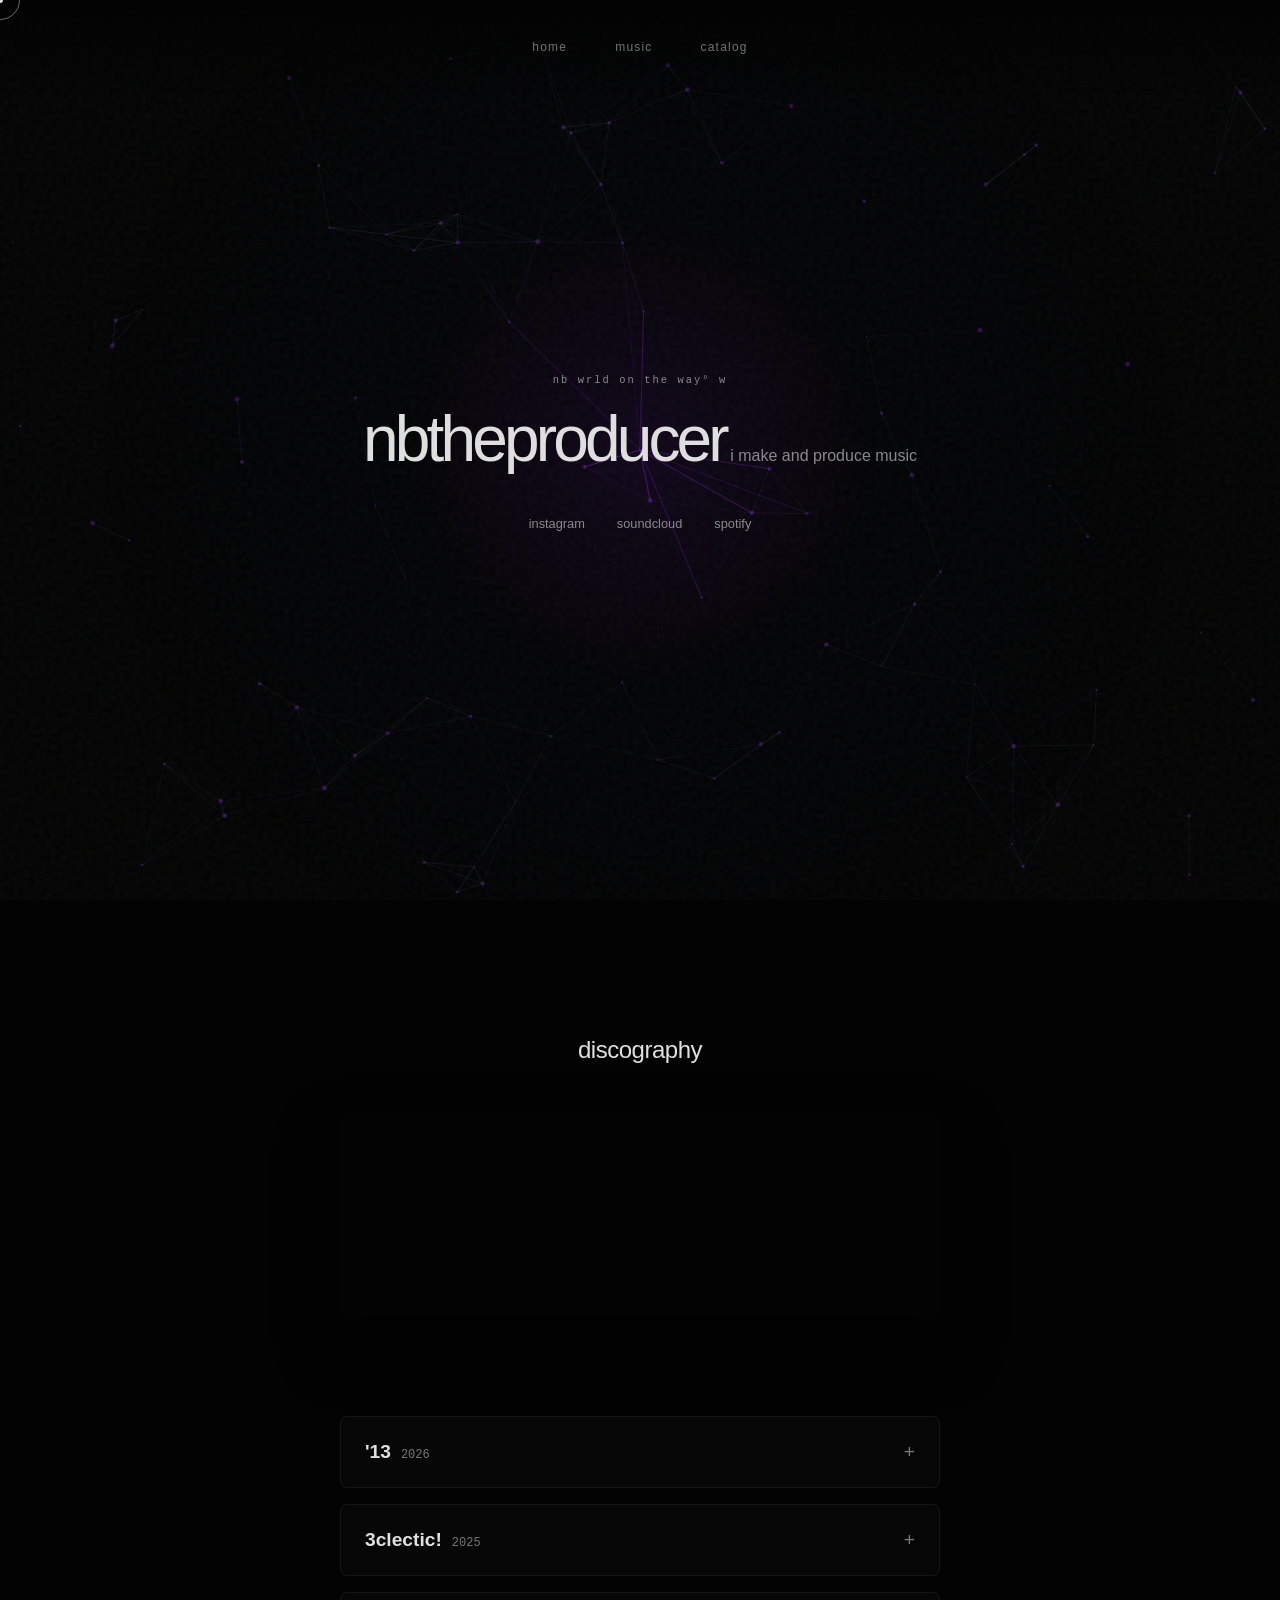
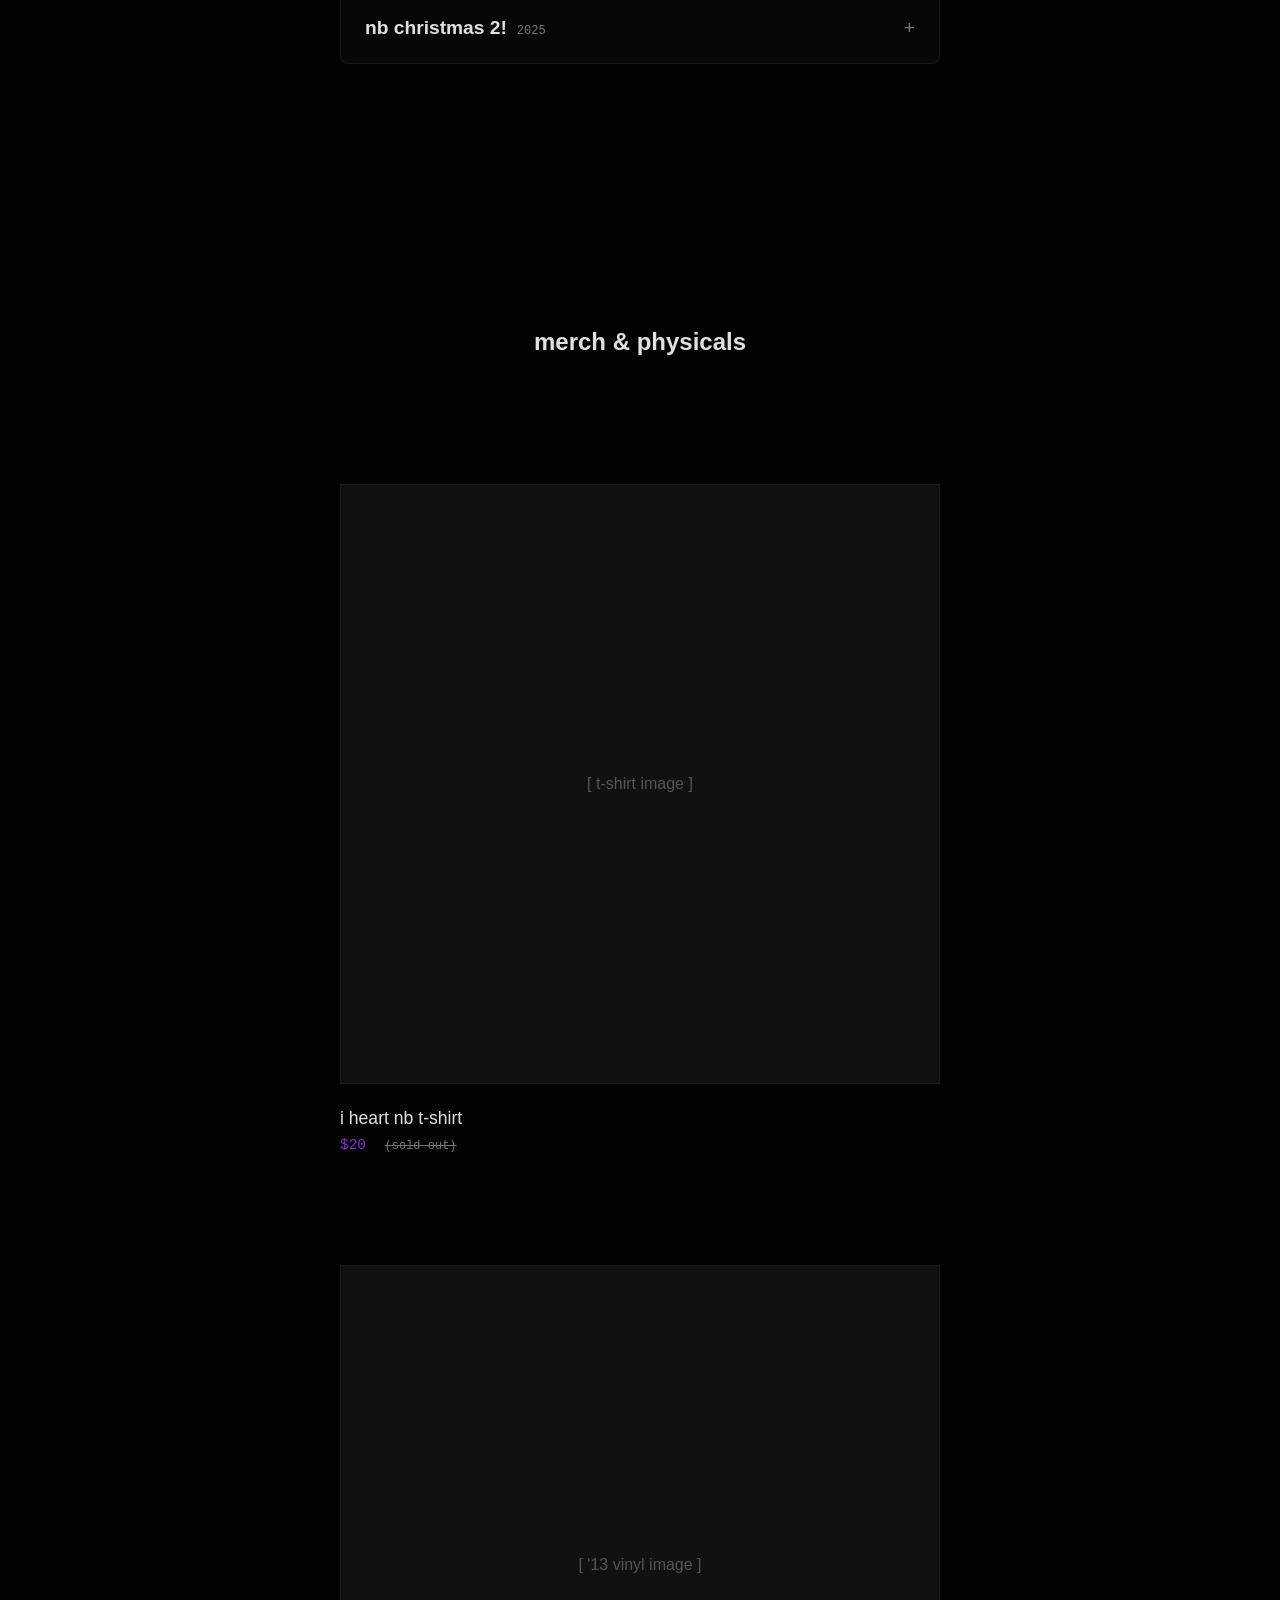
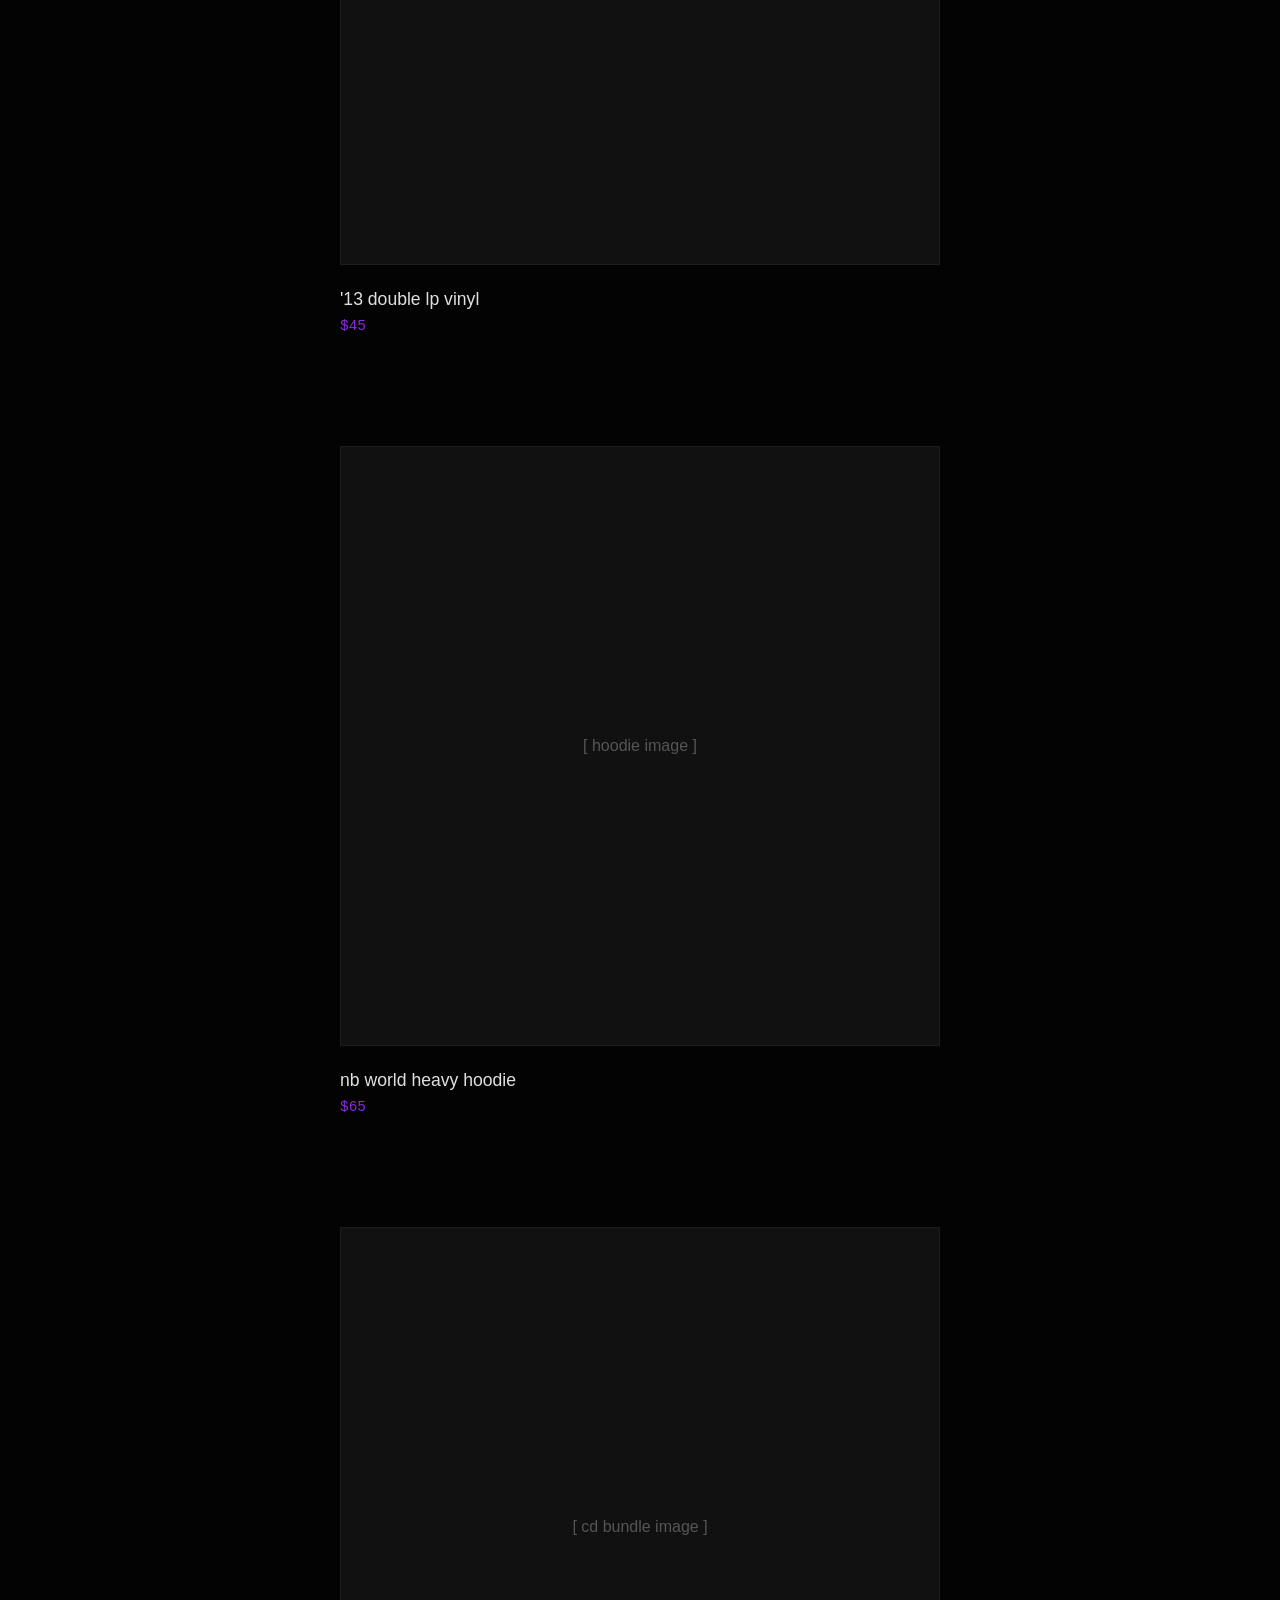
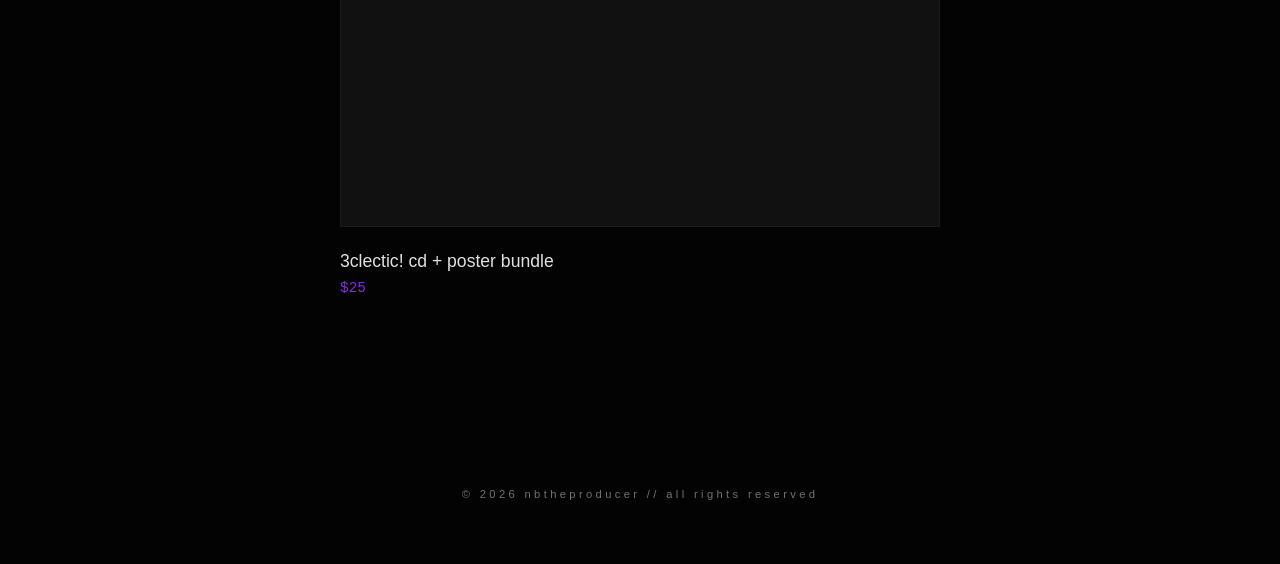
==== commit 6e978e82: "Update index.html" ====
--- a/index.html
+++ b/index.html
@@ -5,6 +5,17 @@
     <meta name="viewport" content="width=device-width, initial-scale=1.0">
     <title>nbtheproducer</title>
     <style>
+
+        /* --- GLOBAL VARIABLES --- */
+        :root {
+            --bg-color: #030303;
+            --text-color: #e0e0e0;
+            --accent-color: #8a2be2;
+            --accent-rgb: 138, 43, 226;
+            --font-family: 'Helvetica Neue', Helvetica, Arial, sans-serif;
+            --grain-opacity: 0.05;
+        }
+
         /* Base Reset & Vibe */
         * {
             margin: 0;
@@ -15,31 +26,78 @@
         }
 
         body {
-            background-color: #030303;
-            color: #e0e0e0;
-            font-family: 'Helvetica Neue', Helvetica, Arial, sans-serif;
+            background-color: var(--bg-color);
+            color: var(--text-color);
+            font-family: var(--font-family);
             text-transform: lowercase;
             min-height: 100vh;
             overflow-x: hidden;
             position: relative;
+            transition: background-color 0.3s ease, color 0.3s ease, font-family 0.3s ease;
+        }
+
+        /* --- Floating Animations --- */
+        @keyframes float-heavy {
+            0%, 100% {
+                transform: translateY(0px);
+            }
+
+            50% {
+                transform: translateY(-12px);
+            }
+        }
+
+        @keyframes float-light {
+            0%, 100% {
+                transform: translateY(0px);
+            }
+
+            50% {
+                transform: translateY(-6px);
+            }
+        }
+
+        @keyframes float-tilt {
+            0%, 100% {
+                transform: translateY(0px) rotate(0deg);
+            }
+
+            50% {
+                transform: translateY(-8px) rotate(1.5deg);
+            }
+        }
+
+        .float-1 {
+            animation: float-heavy 6s ease-in-out infinite;
+            display: inline-block;
+        }
+
+        .float-2 {
+            animation: float-light 4s ease-in-out infinite;
+            display: inline-block;
+        }
+
+        .float-3 {
+            animation: float-tilt 5s ease-in-out infinite;
+            display: inline-block;
         }
 
         /* --- Custom Cursor Styles --- */
-        .cursor-dot,
-        .cursor-outline {
+        .cursor-dot, .cursor-outline {
             position: fixed;
             top: 0;
             left: 0;
             transform: translate(-50%, -50%);
             border-radius: 50%;
-            z-index: 9999;
+            z-index: 99999;
             pointer-events: none;
         }
 
         .cursor-dot {
             width: 6px;
             height: 6px;
-            background-color: #fff;
+            background-color: var(--text-color);
+            transition: background-color 0.3s ease;
         }
 
         .cursor-outline {
@@ -60,7 +118,6 @@
             pointer-events: none;
         }
 
-        /* Animated Ambient Glow */
         .ambient-glow {
             position: fixed;
             top: 50%;
@@ -68,7 +125,7 @@
             width: 100vw;
             height: 100vh;
             transform: translate(-50%, -50%);
-            background: radial-gradient(circle at 50% 50%, rgba(70, 30, 120, 0.1) 0%, rgba(10, 20, 60, 0.05) 30%, rgba(3, 3, 3, 0) 70%);
+            background: radial-gradient(circle at 50% 50%, rgba(var(--accent-rgb), 0.1) 0%, rgba(10, 20, 60, 0.05) 30%, rgba(0,0,0, 0) 70%);
             z-index: -2;
             pointer-events: none;
             animation: pulseGlow 10s infinite alternate;
@@ -94,65 +151,10 @@
             height: 100vh;
             pointer-events: none;
             z-index: 50;
-            opacity: 0.05;
+            opacity: var(--grain-opacity);
             background-image: url("data:image/svg+xml,%3Csvg viewBox='0 0 200 200' xmlns='http://www.w3.org/2000/svg'%3E%3Cfilter id='noiseFilter'%3E%3CfeTurbulence type='fractalNoise' baseFrequency='0.85' numOctaves='3' stitchTiles='stitch'/%3E%3C/filter%3E%3Crect width='100%25' height='100%25' filter='url(%23noiseFilter)'/%3E%3C/svg%3E");
-        }
-
-        /* --- Floating Animations --- */
-        @keyframes float {
-            0%, 100% {
-                transform: translateY(0px);
-            }
-
-            50% {
-                transform: translateY(-15px);
-            }
-        }
-
-        @keyframes floatSubtle {
-            0%, 100% {
-                transform: translateY(0px);
-            }
-
-            50% {
-                transform: translateY(-5px);
-            }
-        }
-
-        .float-heavy {
-            animation: float 6s ease-in-out infinite;
-            display: inline-block;
-        }
-
-        .float-subtle {
-            animation: floatSubtle 4s ease-in-out infinite;
-            display: inline-block;
-        }
-
-        /* Staggered floating delays so they don't all move at the exact same time */
-        .delay-1 {
-            animation-delay: 0.5s;
-        }
-
-        .delay-2 {
-            animation-delay: 1.2s;
-        }
-
-        .delay-3 {
-            animation-delay: 1.8s;
-        }
-
-        /* --- Scroll Reveal Animations --- */
-        .reveal {
-            opacity: 0;
-            transform: translateY(50px) scale(0.95);
-            transition: all 1.2s cubic-bezier(0.25, 1, 0.5, 1);
-        }
-
-            .reveal.active {
-                opacity: 1;
-                transform: translateY(0) scale(1);
-            }
+            transition: opacity 0.3s ease;
+        }
 
         /* Navigation */
         nav.main-nav {
@@ -164,19 +166,21 @@
             gap: 3rem;
             padding: 2.5rem 0;
             z-index: 100;
-            background: linear-gradient(to bottom, rgba(3,3,3,1) 0%, rgba(3,3,3,0) 100%);
+            background: linear-gradient(to bottom, var(--bg-color) 0%, transparent 100%);
         }
 
             nav.main-nav a {
-                color: #555;
+                color: var(--text-color);
+                opacity: 0.5;
                 text-decoration: none;
                 font-size: 0.75rem;
                 letter-spacing: 0.1em;
-                transition: color 0.4s ease;
+                transition: opacity 0.4s ease, transform 0.3s ease;
             }
 
                 nav.main-nav a:hover {
-                    color: #fff;
+                    opacity: 1;
+                    transform: scale(1.1);
                 }
 
         /* Section Layout */
@@ -195,107 +199,396 @@
             max-width: 600px;
         }
 
-        /* Marquee Effect */
-        .marquee {
-            width: 100vw;
-            overflow: hidden;
-            white-space: nowrap;
-            position: absolute;
-            bottom: 2rem;
-            opacity: 0.05;
-            font-size: 5rem;
-            font-weight: 800;
-            pointer-events: none;
-        }
-
-            .marquee div {
-                display: inline-block;
-                animation: marquee 25s linear infinite;
-            }
-
-        @keyframes marquee {
-            0% {
-                transform: translateX(0);
-            }
-
-            100% {
-                transform: translateX(-50%);
-            }
-        }
-
-        /* Typography */
+        /* Typography & Breathing Glow */
+        @keyframes breathingGlow {
+            0%, 100% {
+                text-shadow: 0 0 10px rgba(var(--accent-rgb), 0.1), 0 0 20px rgba(var(--accent-rgb), 0.05);
+            }
+
+            50% {
+                text-shadow: 0 0 25px rgba(var(--accent-rgb), 0.4), 0 0 50px rgba(var(--accent-rgb), 0.2);
+            }
+        }
+
         h1.hero {
             font-size: clamp(2.5rem, 8vw, 4rem);
             font-weight: 400;
             letter-spacing: -0.06em;
             margin-bottom: 0.5rem;
-            color: #ffffff;
-            text-shadow: 0 0 20px rgba(138, 43, 226, 0.15); /* Subtle glow */
-            transition: text-shadow 0.4s ease;
-        }
-
-            h1.hero:hover {
-                text-shadow: 0 0 40px rgba(138, 43, 226, 0.8); /* Stronger glow on hover */
-            }
+            color: var(--text-color);
+            animation: float-heavy 7s ease-in-out infinite, breathingGlow 5s ease-in-out infinite;
+            display: inline-block;
+        }
 
         .coordinates {
-            font-family: monospace;
             font-size: 0.65rem;
-            color: #555;
+            opacity: 0.6;
             margin-bottom: 1rem;
             letter-spacing: 0.2em;
-        }
-
-        /* Tracklist */
-        .tracklist {
-            margin-top: 4rem;
-            display: flex;
-            flex-direction: column;
-            gap: 2rem;
-            width: 100%;
-        }
-
-        .track-item {
-            display: flex;
-            justify-content: space-between;
-            align-items: baseline;
+            font-family: monospace;
+        }
+
+        .socials a {
+            transition: all 0.3s cubic-bezier(0.175, 0.885, 0.32, 1.275);
+            display: inline-block;
+            color: var(--text-color);
+            opacity: 0.6;
             text-decoration: none;
-            border-bottom: 1px solid rgba(255,255,255,0.05);
-            padding-bottom: 0.8rem;
-            transition: all 0.4s ease;
-        }
-
-            .track-item:hover {
-                border-bottom: 1px solid rgba(138, 43, 226, 0.4);
-                transform: translateX(10px); /* Slides right slightly */
-            }
-
-        .track-name {
-            font-size: 1.1rem;
-            color: #ccc;
-        }
-
-        .track-meta {
-            font-family: monospace;
-            font-size: 0.65rem;
-            color: #444;
-            text-transform: uppercase;
-        }
-
+            font-size: 0.8rem;
+        }
+
+            .socials a:hover {
+                opacity: 1;
+                transform: scale(1.15) translateY(-5px) rotate(-3deg);
+            }
+
+        /* --- DISCOGRAPHY / ALBUM STYLES --- */
         .spotify-container {
             width: 100%;
             margin: 3rem 0;
             border-radius: 12px;
             overflow: hidden;
             box-shadow: 0 30px 60px rgba(0,0,0,0.5);
-            transition: transform 0.4s ease;
-        }
-
-            .spotify-container:hover {
-                transform: scale(1.02);
-            }
+        }
+
+        .discography {
+            margin-top: 3rem;
+            display: flex;
+            flex-direction: column;
+            gap: 1rem;
+            width: 100%;
+            text-align: left;
+        }
+
+        .album-container {
+            background: rgba(20, 20, 20, 0.4);
+            border: 1px solid rgba(255,255,255,0.05);
+            border-radius: 8px;
+            overflow: hidden;
+            transition: border-color 0.3s ease;
+        }
+
+            .album-container:hover {
+                border-color: rgba(var(--accent-rgb), 0.4);
+            }
+
+        .album-header {
+            padding: 1.5rem;
+            display: flex;
+            justify-content: space-between;
+            align-items: center;
+            cursor: none;
+            background: rgba(0,0,0,0.2);
+            transition: background 0.3s;
+        }
+
+            .album-header:hover {
+                background: rgba(var(--accent-rgb), 0.05);
+            }
+
+        .album-title-group {
+            display: flex;
+            align-items: baseline;
+            gap: 10px;
+        }
+
+        .album-title {
+            font-size: 1.2rem;
+            font-weight: 600;
+            color: var(--text-color);
+        }
+
+        .album-year {
+            font-size: 0.75rem;
+            color: #777;
+            font-family: monospace;
+        }
+
+        .album-toggle {
+            font-size: 1.2rem;
+            color: #777;
+            transition: transform 0.3s ease;
+        }
+
+        .album-tracks {
+            max-height: 0;
+            overflow: hidden;
+            transition: max-height 0.5s cubic-bezier(0.25, 1, 0.5, 1), opacity 0.4s ease;
+            opacity: 0;
+        }
+
+            .album-tracks.open {
+                max-height: 1500px;
+                opacity: 1;
+            }
+
+        .tracks-inner {
+            padding: 0.5rem 1.5rem 1.5rem 1.5rem;
+            display: flex;
+            flex-direction: column;
+            gap: 0.2rem;
+        }
+
+        .track-row {
+            display: flex;
+            align-items: center;
+            padding: 0.8rem 0;
+            border-bottom: 1px solid rgba(255,255,255,0.03);
+            transition: transform 0.3s ease, padding-left 0.3s ease;
+        }
+
+            .track-row:hover {
+                transform: translateX(8px);
+                padding-left: 10px;
+                border-bottom: 1px solid rgba(var(--accent-rgb), 0.3);
+            }
+
+        .track-num {
+            width: 30px;
+            font-size: 0.85rem;
+            color: #666;
+            font-family: monospace;
+        }
+
+        .track-info {
+            display: flex;
+            flex-direction: column;
+            gap: 3px;
+        }
+
+        .track-name {
+            font-size: 1rem;
+            color: #ddd;
+            font-weight: 500;
+        }
+
+        .track-meta-row {
+            display: flex;
+            align-items: center;
+        }
+
+        .explicit-tag {
+            display: inline-flex;
+            align-items: center;
+            justify-content: center;
+            width: 12px;
+            height: 12px;
+            border: 1px solid #777;
+            font-size: 0.5rem;
+            color: #777;
+            border-radius: 2px;
+            margin-right: 6px;
+            font-family: Arial, sans-serif;
+            font-weight: bold;
+            text-transform: uppercase;
+        }
+
+        .track-artist {
+            font-size: 0.7rem;
+            color: #777;
+        }
 
         /* Catalog / Visuals */
+        /* --- CATALOG & MERCH GRID --- */
+        .catalog-grid {
+            display: grid;
+            grid-template-columns: repeat(auto-fit, minmax(280px, 1fr));
+            gap: 3rem;
+            margin-top: 4rem;
+            width: 100%;
+            text-align: left;
+        }
+
+        .product-card {
+            display: flex;
+            flex-direction: column;
+            transition: transform 0.4s cubic-bezier(0.25, 1, 0.5, 1);
+            cursor: pointer;
+        }
+
+            .product-card:hover {
+                transform: translateY(-10px);
+            }
+
+        .product-image-box {
+            width: 100%;
+            aspect-ratio: 1/1;
+            background: #111;
+            display: flex;
+            align-items: center;
+            justify-content: center;
+            color: #555;
+            border: 1px solid rgba(255,255,255,0.05);
+            transition: border-color 0.4s ease, box-shadow 0.4s ease;
+            overflow: hidden;
+            position: relative;
+        }
+
+        .product-card:hover .product-image-box {
+            border-color: rgba(var(--accent-rgb, 138,43,226), 0.5);
+            box-shadow: 0 20px 40px rgba(var(--accent-rgb, 138,43,226), 0.15);
+        }
+
+        .product-info {
+            margin-top: 1.5rem;
+            display: flex;
+            flex-direction: column;
+            gap: 0.5rem;
+        }
+
+        .product-title {
+            font-size: 1.1rem;
+            color: var(--text-color, #e0e0e0);
+            font-weight: 500;
+        }
+
+        .product-price {
+            font-family: monospace;
+            color: var(--accent-color, #8a2be2);
+            font-size: 0.9rem;
+        }
+
+        .sold-out-tag {
+            font-size: 0.75rem;
+            color: #777;
+            text-decoration: line-through;
+            margin-left: 10px;
+        }
+
+        /* --- FULL SCREEN PRODUCT PAGE MODAL --- */
+        .product-page-overlay {
+            position: fixed;
+            top: 0;
+            left: 0;
+            width: 100vw;
+            height: 100vh;
+            background-color: var(--bg-color, #030303);
+            z-index: 15000;
+            transform: translateX(100%);
+            transition: transform 0.6s cubic-bezier(0.25, 1, 0.5, 1);
+            overflow-y: auto;
+            color: var(--text-color, #e0e0e0);
+            font-family: var(--font-family, sans-serif);
+        }
+
+            .product-page-overlay.active {
+                transform: translateX(0);
+            }
+
+        .product-page-content {
+            max-width: 1100px;
+            margin: 0 auto;
+            padding: 4rem 2rem;
+            display: flex;
+            flex-direction: column;
+        }
+
+        .back-btn {
+            display: flex;
+            align-items: center;
+            gap: 10px;
+            margin-bottom: 3rem;
+            opacity: 0.6;
+            transition: opacity 0.3s;
+            font-size: 0.9rem;
+            width: fit-content;
+            text-transform: lowercase;
+            cursor: pointer;
+        }
+
+            .back-btn:hover {
+                opacity: 1;
+            }
+
+        .product-split {
+            display: grid;
+            grid-template-columns: 1fr 1fr;
+            gap: 4rem;
+            align-items: start;
+        }
+
+        @media (max-width: 800px) {
+            .product-split {
+                grid-template-columns: 1fr;
+                gap: 2rem;
+            }
+        }
+
+        .pp-image {
+            width: 100%;
+            aspect-ratio: 1/1;
+            background: #0a0a0a;
+            border: 1px solid rgba(255,255,255,0.05);
+            display: flex;
+            align-items: center;
+            justify-content: center;
+            font-size: 1.5rem;
+            color: #444;
+            box-shadow: 0 30px 60px rgba(0,0,0,0.5);
+        }
+
+        .pp-details {
+            display: flex;
+            flex-direction: column;
+            text-align: left;
+        }
+
+        .pp-title {
+            font-size: clamp(2rem, 4vw, 3rem);
+            font-weight: 400;
+            letter-spacing: -0.04em;
+            margin-bottom: 1rem;
+            line-height: 1.1;
+        }
+
+        .pp-price {
+            font-size: 1.5rem;
+            font-family: monospace;
+            color: var(--accent-color, #8a2be2);
+            margin-bottom: 2.5rem;
+        }
+
+        .pp-desc {
+            font-size: 1rem;
+            line-height: 1.7;
+            opacity: 0.8;
+            margin-bottom: 3rem;
+        }
+
+        .pp-buy-btn {
+            background: var(--text-color, #e0e0e0);
+            color: var(--bg-color, #030303);
+            border: none;
+            padding: 1.2rem 2rem;
+            font-size: 1rem;
+            font-weight: 600;
+            font-family: var(--font-family, sans-serif);
+            text-transform: lowercase;
+            letter-spacing: 0.05em;
+            transition: transform 0.3s ease, opacity 0.3s ease;
+            margin-bottom: 2rem;
+            cursor: pointer;
+        }
+
+            .pp-buy-btn:hover {
+                transform: translateY(-3px);
+                box-shadow: 0 15px 30px rgba(var(--accent-rgb, 138,43,226), 0.2);
+            }
+
+            .pp-buy-btn.disabled {
+                background: #222;
+                color: #555;
+                text-decoration: line-through;
+                pointer-events: none;
+            }
+
+        .pp-extra-info {
+            font-size: 0.8rem;
+            opacity: 0.5;
+            border-top: 1px solid rgba(255,255,255,0.1);
+            padding-top: 1.5rem;
+            line-height: 1.6;
+        }
         .product-card {
             margin-top: 4rem;
         }
@@ -303,329 +596,631 @@
         .product-image {
             width: 100%;
             max-width: 350px;
-            filter: grayscale(0.5);
-            transition: all 0.6s ease;
-            box-shadow: 0 20px 40px rgba(0,0,0,0.4);
+            filter: grayscale(0.8);
+            transition: filter 0.5s ease, transform 0.6s cubic-bezier(0.25, 1, 0.5, 1);
+            border: 1px solid #222;
         }
 
             .product-image:hover {
                 filter: grayscale(0);
-                transform: scale(1.05) translateY(-10px); /* Lifts up on hover */
-            }
+                transform: scale(1.05) translateY(-10px);
+                box-shadow: 0 20px 40px rgba(var(--accent-rgb), 0.15);
+            }
+
+        .fade-in {
+            opacity: 0;
+            animation: fadeIn 2.5s cubic-bezier(0.25, 1, 0.5, 1) forwards;
+        }
+
+        @keyframes fadeIn {
+            0% {
+                opacity: 0;
+                transform: translateY(30px);
+            }
+
+            100% {
+                opacity: 1;
+                transform: translateY(0);
+            }
+        }
 
         footer {
             padding: 4rem;
             font-size: 0.7rem;
-            color: #333;
+            opacity: 0.5;
             letter-spacing: 0.3em;
-        }
-
-        /* AirDrop Notification Styles */
-        .ios-airdrop-banner {
+            text-align: center;
+            width: 100%;
+            animation: float-light 6s infinite;
+            display: inline-block;
+        }
+
+        /* --- DEV PANEL & EDITOR STYLES --- */
+        .dev-overlay {
             position: fixed;
-            top: 24px;
-            left: 50%;
-            transform: translate(-50%, -150%);
-            background-color: rgba(30, 30, 30, 0.65);
-            backdrop-filter: blur(20px) saturate(180%);
-            -webkit-backdrop-filter: blur(20px) saturate(180%);
-            border: 1px solid rgba(255, 255, 255, 0.1);
-            border-radius: 40px;
+            top: 0;
+            left: 0;
+            width: 100vw;
+            height: 100vh;
+            background: rgba(0, 0, 0, 0.9);
+            backdrop-filter: blur(15px);
+            z-index: 20000;
             display: flex;
             align-items: center;
-            padding: 12px 24px 12px 16px;
-            gap: 16px;
-            box-shadow: 0 15px 40px rgba(0, 0, 0, 0.5);
-            z-index: 10000;
-            cursor: pointer;
+            justify-content: center;
             opacity: 0;
-            transition: transform 0.6s cubic-bezier(0.175, 0.885, 0.32, 1.1), opacity 0.4s ease;
             pointer-events: none;
-        }
-
-            .ios-airdrop-banner.show {
-                transform: translate(-50%, 0);
+            transition: opacity 0.3s ease;
+            font-family: monospace;
+            text-transform: uppercase;
+        }
+
+            .dev-overlay.active {
                 opacity: 1;
                 pointer-events: auto;
             }
 
-        .airdrop-icon-container {
-            width: 40px;
-            height: 40px;
-            background-color: rgba(255, 255, 255, 0.1);
-            border-radius: 50%;
-            display: flex;
+        .dev-modal {
+            background: #111;
+            border: 1px solid #333;
+            padding: 2rem;
+            border-radius: 8px;
+            box-shadow: 0 20px 50px rgba(0,0,0,0.8), 0 0 20px rgba(var(--accent-rgb), 0.2);
+            text-align: center;
+            min-width: 300px;
+        }
+
+            .dev-modal h3 {
+                color: var(--accent-color);
+                margin-bottom: 1.5rem;
+                letter-spacing: 0.2em;
+                font-size: 1rem;
+            }
+
+        .dev-input {
+            width: 100%;
+            background: #000;
+            border: 1px solid #444;
+            color: #fff;
+            padding: 10px;
+            font-family: monospace;
+            text-align: center;
+            outline: none;
+            border-radius: 4px;
+            transition: border-color 0.3s;
+            margin-bottom: 10px;
+        }
+
+            .dev-input:focus {
+                border-color: var(--accent-color);
+            }
+
+        .dev-error {
+            color: #ff3333;
+            font-size: 0.75rem;
+            display: none;
+            margin-top: 10px;
+        }
+
+        @keyframes shake {
+            0%, 100% {
+                transform: translateX(0);
+            }
+
+            20%, 60% {
+                transform: translateX(-5px);
+            }
+
+            40%, 80% {
+                transform: translateX(5px);
+            }
+        }
+
+        .shake {
+            animation: shake 0.4s;
+            border-color: #ff3333 !important;
+        }
+
+        .dev-panel-ui {
+            width: 95%;
+            max-width: 900px;
+            height: 80vh;
+            background: #0a0a0a;
+            border: 1px solid #333;
+            border-radius: 8px;
+            display: flex;
+            flex-direction: column;
+            box-shadow: 0 0 30px rgba(var(--accent-rgb), 0.15);
+            overflow: hidden;
+        }
+
+        .dev-header {
+            background: #151515;
+            padding: 15px;
+            border-bottom: 1px solid #333;
+            display: flex;
+            justify-content: space-between;
             align-items: center;
-            justify-content: center;
-        }
-
-        .airdrop-icon {
-            width: 22px;
-            height: 22px;
-        }
-
-        .airdrop-text-content {
-            display: flex;
-            flex-direction: column;
-            justify-content: center;
-        }
-
-        .airdrop-title {
-            font-size: 0.85rem;
-            font-weight: 600;
-            color: #ffffff;
-            margin-bottom: 2px;
-            text-transform: none;
-        }
-
-        .airdrop-message {
+            color: var(--accent-color);
             font-size: 0.8rem;
-            font-weight: 400;
-            color: #aaaaaa;
-            text-transform: none;
-        }
-
-        @media (max-width: 600px) {
-            .ios-airdrop-banner {
-                width: 90%;
-                padding: 10px 16px;
-            }
-
-            .cursor-dot, .cursor-outline {
-                display: none;
-            }
-
-            * {
-                cursor: auto !important;
-            }
+            letter-spacing: 0.1em;
+        }
+
+        .dev-editor-content {
+            overflow-y: auto;
+            padding: 20px;
+        }
+
+        .dev-section-title {
+            color: #fff;
+            margin-bottom: 15px;
+            font-size: 0.9rem;
+            border-bottom: 1px solid #333;
+            padding-bottom: 5px;
+            margin-top: 10px;
+        }
+
+        .dev-editor-grid {
+            display: grid;
+            grid-template-columns: repeat(auto-fit, minmax(250px, 1fr));
+            gap: 15px;
+            color: #aaa;
+            font-size: 0.75rem;
+            text-align: left;
+            margin-bottom: 20px;
+        }
+
+        .control-group {
+            background: #111;
+            padding: 15px;
+            border: 1px solid #222;
+            border-radius: 6px;
+        }
+
+            .control-group label {
+                display: block;
+                margin-bottom: 10px;
+                color: var(--accent-color);
+            }
+
+            .control-group input[type="color"] {
+                width: 100%;
+                height: 35px;
+                border: none;
+                background: none;
+                cursor: pointer;
+            }
+
+            .control-group input[type="range"] {
+                width: 100%;
+                cursor: pointer;
+                margin-top: 5px;
+            }
+
+            .control-group select {
+                width: 100%;
+                background: #000;
+                color: #fff;
+                border: 1px solid #333;
+                padding: 8px;
+                font-family: monospace;
+                cursor: pointer;
+                outline: none;
+            }
+
+        .close-dev {
+            background: none;
+            border: none;
+            color: #fff;
+            cursor: pointer;
+            font-family: monospace;
+        }
+
+            .close-dev:hover {
+                color: #ff3333;
+            }
+
+        body {
+            user-select: none;
+            -webkit-user-select: none;
         }
     </style>
 </head>
 <body>
 
-    <div id="airdrop-notification" class="ios-airdrop-banner float-subtle">
-        <div class="airdrop-icon-container">
-            <svg class="airdrop-icon" viewBox="0 0 24 24" fill="none" stroke="#0a84ff" stroke-width="2" stroke-linecap="round" stroke-linejoin="round">
-                <path d="M12 21a9 9 0 0 0 9-9 9.05 9.05 0 0 0-.5-2.5" />
-                <path d="M2.5 9.5A9.05 9.05 0 0 0 3 12a9 9 0 0 0 9 9" />
-                <circle cx="12" cy="12" r="4" />
-                <path d="M12 16v-9" />
-                <path d="M9 10l3-3 3 3" />
-            </svg>
-        </div>
-        <div class="airdrop-text-content">
-            <div class="airdrop-title">AirDrop</div>
-            <div class="airdrop-message">listen to AirDrop! by nbtheproducer</div>
+    <div class="cursor-dot"></div>
+    <div class="cursor-outline"></div>
+
+    <div id="dev-auth-modal" class="dev-overlay">
+        <div class="dev-modal">
+            <h3>TERMINAL ACCESS</h3>
+            <input type="password" id="dev-passcode" class="dev-input dev-interactive" placeholder="enter passcode" autocomplete="off">
+            <div id="dev-error-msg" class="dev-error">ERR: UNAUTHORIZED</div>
         </div>
     </div>
 
-    <div class="cursor-dot"></div>
-    <div class="cursor-outline"></div>
+    <div id="dev-panel" class="dev-overlay">
+        <div class="dev-panel-ui">
+            <div class="dev-header">
+                <span>>_ NB_SYSTEMS // ROOT EDITOR</span>
+                <button id="close-dev" class="close-dev dev-interactive">[X] CLOSE</button>
+            </div>
+            <div class="dev-editor-content">
+                <div class="dev-section-title">> UI & AESTHETICS</div>
+                <div class="dev-editor-grid">
+                    <div class="control-group"><label>Background Color</label><input type="color" id="ctrl-bg" value="#030303" class="dev-interactive"></div>
+                    <div class="control-group"><label>Accent & Glow Color</label><input type="color" id="ctrl-accent" value="#8a2be2" class="dev-interactive"></div>
+                    <div class="control-group"><label>Text Color</label><input type="color" id="ctrl-text" value="#e0e0e0" class="dev-interactive"></div>
+                    <div class="control-group"><label>Font Family</label><select id="ctrl-font" class="dev-interactive"><option value="'Helvetica Neue', sans-serif">Modern (Sans-Serif)</option><option value="Georgia, serif">Classic (Serif)</option><option value="monospace">Hacker (Monospace)</option></select></div>
+                    <div class="control-group"><label>Film Grain Intensity</label><input type="range" id="ctrl-grain" min="0" max="20" value="5" class="dev-interactive"></div>
+                </div>
+                <div class="dev-section-title">> PARTICLE PHYSICS ENGINE</div>
+                <div class="dev-editor-grid">
+                    <div class="control-group"><label>Density (Reloads Canvas)</label><input type="range" id="ctrl-density" min="2000" max="30000" value="12000" class="dev-interactive"></div>
+                    <div class="control-group"><label>Speed Multiplier</label><input type="range" id="ctrl-speed" min="0" max="50" value="10" class="dev-interactive"></div>
+                    <div class="control-group"><label>Particle Base Size</label><input type="range" id="ctrl-psize" min="1" max="100" value="10" class="dev-interactive"></div>
+                    <div class="control-group"><label>Connection Radius</label><input type="range" id="ctrl-link" min="1" max="15" value="7" class="dev-interactive"></div>
+                    <div class="control-group"><label>Mouse Repel Force</label><input type="range" id="ctrl-repel" min="0" max="300" value="120" class="dev-interactive"></div>
+                </div>
+            </div>
+        </div>
+    </div>
 
     <canvas id="ambient-canvas"></canvas>
     <div class="ambient-glow"></div>
     <div class="grain"></div>
 
-    <nav class="main-nav reveal">
-        <a href="#home" class="float-subtle">home</a>
-        <a href="#music" class="float-subtle delay-1">music</a>
-        <a href="#catalog" class="float-subtle delay-2">catalog</a>
+    <nav class="main-nav">
+        <a href="#home" class="dev-interactive">home</a>
+        <a href="#music" class="dev-interactive">music</a>
+        <a href="#catalog" class="dev-interactive">catalog</a>
     </nav>
 
     <section id="home">
-        <div class="marquee">
-            <div>nbtheproducer nbtheproducer nbtheproducer nbtheproducer  </div>
-            <div>nbtheproducer nbtheproducer nbtheproducer nbtheproducer  </div>
-        </div>
-
-        <div class="container reveal">
-            <div class="coordinates float-subtle">NB WRLD ON THE WAY° w</div>
-            <h1 class="hero float-heavy">nbtheproducer</h1>
-            <p class="tagline float-subtle delay-1" style="color: #666;">I make and produce music</p>
-
-            <nav class="socials float-subtle delay-2" style="margin-top: 2rem; display: flex; gap: 2rem; justify-content: center;">
-                <a href="https://www.instagram.com/nnnmgmt/" target="_blank" style="color: #666; text-decoration: none; font-size: 0.8rem;">instagram</a>
-                <a href="https://soundcloud.com/nbtheproducer" target="_blank" style="color: #666; text-decoration: none; font-size: 0.8rem;">soundcloud</a>
-                <a href="#" style="color: #666; text-decoration: none; font-size: 0.8rem;">spotify</a>
+        <div class="container fade-in">
+            <div class="coordinates float-2">NB WRLD ON THE WAY° w</div><br>
+            <h1 class="hero">nbtheproducer</h1>
+            <p class="tagline float-1" style="opacity: 0.6;">I make and produce music</p>
+            <nav class="socials float-3" style="margin-top: 2rem; display: flex; gap: 2rem; justify-content: center;">
+                <a href="https://www.instagram.com/nnnmgmt/" target="_blank" class="dev-interactive">instagram</a>
+                <a href="https://soundcloud.com/nbtheproducer" target="_blank" class="dev-interactive">soundcloud</a>
+                <a href="#" class="dev-interactive">spotify</a>
             </nav>
         </div>
     </section>
 
     <section id="music">
-        <div class="container reveal">
-            <h2 class="float-subtle" style="font-weight: 400; letter-spacing: -0.02em;">latest releases</h2>
-
-            <div class="spotify-container reveal delay-1">
+        <div class="container fade-in">
+            <h2 class="float-2" style="font-weight: 400; letter-spacing: -0.02em;">discography</h2>
+            <div class="spotify-container float-1">
                 <iframe style="border-radius:12px" src="https://open.spotify.com/embed/track/2QhPerzkQjKt1QK6BVQyQ3?utm_source=generator" width="100%" height="200" frameBorder="0" allowfullscreen="" allow="autoplay; clipboard-write; encrypted-media; fullscreen; picture-in-picture" loading="lazy"></iframe>
             </div>
 
-            <div class="tracklist">
-                <a href="https://www.youtube.com/watch?v=AFA0XEFQ9uA" target="_blank" class="track-item reveal">
-                    <span class="track-name">01. airdrop</span>
-                    <span class="track-meta">nbtheproducer - nb wrld</span>
-                </a>
-                <a href="#" class="track-item reveal delay-1">
-                    <span class="track-name">02. '13</span>
-                    <span class="track-meta">nbtheproducer - album</span>
-                </a>
-                <a href="#" class="track-item reveal delay-2">
-                    <span class="track-name">03. play it back 3</span>
-                    <span class="track-meta">nbtheproducer - single</span>
-                </a>
+            <div class="discography float-2">
+
+                <div class="album-container">
+                    <div class="album-header dev-interactive" onclick="toggleAlbum('album-13', this)">
+                        <div class="album-title-group">
+                            <span class="album-title">'13</span>
+                            <span class="album-year">2026</span>
+                        </div>
+                        <span class="album-toggle">+</span>
+                    </div>
+                    <div class="album-tracks" id="album-13">
+                        <div class="tracks-inner">
+                            <div class="track-row dev-interactive"><span class="track-num">1</span><div class="track-info"><div class="track-name">what it do (intro)</div><div class="track-meta-row"><span class="explicit-tag">E</span><span class="track-artist">NBtheProducer</span></div></div></div>
+                            <div class="track-row dev-interactive"><span class="track-num">2</span><div class="track-info"><div class="track-name">work it !</div><div class="track-meta-row"><span class="explicit-tag">E</span><span class="track-artist">NBtheProducer</span></div></div></div>
+                            <div class="track-row dev-interactive"><span class="track-num">3</span><div class="track-info"><div class="track-name">tired of uu</div><div class="track-meta-row"><span class="explicit-tag">E</span><span class="track-artist">NBtheProducer</span></div></div></div>
+                            <div class="track-row dev-interactive"><span class="track-num">4</span><div class="track-info"><div class="track-name">racket</div><div class="track-meta-row"><span class="explicit-tag">E</span><span class="track-artist">NBtheProducer</span></div></div></div>
+                            <div class="track-row dev-interactive"><span class="track-num">5</span><div class="track-info"><div class="track-name">missYa!</div><div class="track-meta-row"><span class="explicit-tag">E</span><span class="track-artist">NBtheProducer</span></div></div></div>
+                            <div class="track-row dev-interactive"><span class="track-num">6</span><div class="track-info"><div class="track-name">play it back 2</div><div class="track-meta-row"><span class="explicit-tag">E</span><span class="track-artist">NBtheProducer</span></div></div></div>
+                            <div class="track-row dev-interactive"><span class="track-num">7</span><div class="track-info"><div class="track-name">hardest out</div><div class="track-meta-row"><span class="explicit-tag">E</span><span class="track-artist">NBtheProducer</span></div></div></div>
+                            <div class="track-row dev-interactive"><span class="track-num">8</span><div class="track-info"><div class="track-name">make it count</div><div class="track-meta-row"><span class="explicit-tag">E</span><span class="track-artist">NBtheProducer</span></div></div></div>
+                            <div class="track-row dev-interactive"><span class="track-num">9</span><div class="track-info"><div class="track-name">Secondary!</div><div class="track-meta-row"><span class="explicit-tag">E</span><span class="track-artist">NBtheProducer</span></div></div></div>
+                            <div class="track-row dev-interactive"><span class="track-num">10</span><div class="track-info"><div class="track-name">flawless</div><div class="track-meta-row"><span class="explicit-tag">E</span><span class="track-artist">NBtheProducer</span></div></div></div>
+                            <div class="track-row dev-interactive"><span class="track-num">11</span><div class="track-info"><div class="track-name">nun 4 no schmuck</div><div class="track-meta-row"><span class="explicit-tag">E</span><span class="track-artist">NBtheProducer</span></div></div></div>
+                            <div class="track-row dev-interactive"><span class="track-num">12</span><div class="track-info"><div class="track-name">loose cannon</div><div class="track-meta-row"><span class="explicit-tag">E</span><span class="track-artist">NBtheProducer</span></div></div></div>
+                            <div class="track-row dev-interactive"><span class="track-num">13</span><div class="track-info"><div class="track-name">frontier</div><div class="track-meta-row"><span class="explicit-tag">E</span><span class="track-artist">NBtheProducer</span></div></div></div>
+                        </div>
+                    </div>
+                </div>
+
+                <div class="album-container">
+                    <div class="album-header dev-interactive" onclick="toggleAlbum('album-3clectic', this)">
+                        <div class="album-title-group">
+                            <span class="album-title">3clectic!</span>
+                            <span class="album-year">2025</span>
+                        </div>
+                        <span class="album-toggle">+</span>
+                    </div>
+                    <div class="album-tracks" id="album-3clectic">
+                        <div class="tracks-inner">
+                            <div class="track-row dev-interactive"><span class="track-num">1</span><div class="track-info"><div class="track-name">Intro</div><div class="track-meta-row"><span class="explicit-tag">E</span><span class="track-artist">NBtheProducer</span></div></div></div>
+                            <div class="track-row dev-interactive"><span class="track-num">2</span><div class="track-info"><div class="track-name">Play It Back</div><div class="track-meta-row"><span class="explicit-tag">E</span><span class="track-artist">NBtheProducer</span></div></div></div>
+                            <div class="track-row dev-interactive"><span class="track-num">3</span><div class="track-info"><div class="track-name">Magazine</div><div class="track-meta-row"><span class="explicit-tag">E</span><span class="track-artist">NBtheProducer</span></div></div></div>
+                            <div class="track-row dev-interactive"><span class="track-num">4</span><div class="track-info"><div class="track-name">Have that!</div><div class="track-meta-row"><span class="explicit-tag">E</span><span class="track-artist">NBtheProducer</span></div></div></div>
+                            <div class="track-row dev-interactive"><span class="track-num">5</span><div class="track-info"><div class="track-name">2chainz</div><div class="track-meta-row"><span class="explicit-tag">E</span><span class="track-artist">NBtheProducer</span></div></div></div>
+                            <div class="track-row dev-interactive"><span class="track-num">6</span><div class="track-info"><div class="track-name">Never stop!</div><div class="track-meta-row"><span class="explicit-tag">E</span><span class="track-artist">NBtheProducer</span></div></div></div>
+                            <div class="track-row dev-interactive"><span class="track-num">7</span><div class="track-info"><div class="track-name">On the way!</div><div class="track-meta-row"><span class="explicit-tag">E</span><span class="track-artist">NBtheProducer</span></div></div></div>
+                            <div class="track-row dev-interactive"><span class="track-num">8</span><div class="track-info"><div class="track-name">Back2Back</div><div class="track-meta-row"><span class="explicit-tag">E</span><span class="track-artist">NBtheProducer</span></div></div></div>
+                            <div class="track-row dev-interactive"><span class="track-num">9</span><div class="track-info"><div class="track-name">D.n.d.</div><div class="track-meta-row"><span class="explicit-tag">E</span><span class="track-artist">NBtheProducer</span></div></div></div>
+                            <div class="track-row dev-interactive"><span class="track-num">10</span><div class="track-info"><div class="track-name">I don't go to sleep</div><div class="track-meta-row"><span class="explicit-tag">E</span><span class="track-artist">NBtheProducer (w/ $PADE)</span></div></div></div>
+                            <div class="track-row dev-interactive"><span class="track-num">11</span><div class="track-info"><div class="track-name">Not the same! (Outro)</div><div class="track-meta-row"><span class="explicit-tag">E</span><span class="track-artist">NBtheProducer</span></div></div></div>
+                        </div>
+                    </div>
+                </div>
+
+                <div class="album-container">
+                    <div class="album-header dev-interactive" onclick="toggleAlbum('album-xmas', this)">
+                        <div class="album-title-group">
+                            <span class="album-title">Nb Christmas 2!</span>
+                            <span class="album-year">2025</span>
+                        </div>
+                        <span class="album-toggle">+</span>
+                    </div>
+                    <div class="album-tracks" id="album-xmas">
+                        <div class="tracks-inner">
+                            <div class="track-row dev-interactive"><span class="track-num">1</span><div class="track-info"><div class="track-name">Xmas</div><div class="track-meta-row"><span class="explicit-tag">E</span><span class="track-artist">NBtheProducer</span></div></div></div>
+                            <div class="track-row dev-interactive"><span class="track-num">2</span><div class="track-info"><div class="track-name">Last Christmas</div><div class="track-meta-row"><span class="explicit-tag">E</span><span class="track-artist">NBtheProducer</span></div></div></div>
+                            <div class="track-row dev-interactive"><span class="track-num">3</span><div class="track-info"><div class="track-name">Under the Mistletoe</div><div class="track-meta-row"><span class="explicit-tag">E</span><span class="track-artist">NBtheProducer</span></div></div></div>
+                            <div class="track-row dev-interactive"><span class="track-num">4</span><div class="track-info"><div class="track-name">Left on Seen!</div><div class="track-meta-row"><span class="explicit-tag">E</span><span class="track-artist">NBtheProducer</span></div></div></div>
+                            <div class="track-row dev-interactive"><span class="track-num">5</span><div class="track-info"><div class="track-name">What they say! (Interlude)</div><div class="track-meta-row"><span class="explicit-tag">E</span><span class="track-artist">NBtheProducer</span></div></div></div>
+                            <div class="track-row dev-interactive"><span class="track-num">6</span><div class="track-info"><div class="track-name">Go home!</div><div class="track-meta-row"><span class="explicit-tag">E</span><span class="track-artist">NBtheProducer</span></div></div></div>
+                            <div class="track-row dev-interactive"><span class="track-num">7</span><div class="track-info"><div class="track-name">Head 2 Toe!</div><div class="track-meta-row"><span class="explicit-tag">E</span><span class="track-artist">NBtheProducer</span></div></div></div>
+                            <div class="track-row dev-interactive"><span class="track-num">8</span><div class="track-info"><div class="track-name">First Place</div><div class="track-meta-row"><span class="explicit-tag">E</span><span class="track-artist">NBtheProducer</span></div></div></div>
+                            <div class="track-row dev-interactive"><span class="track-num">9</span><div class="track-info"><div class="track-name">Go Down in History (Bonus)</div><div class="track-meta-row"><span class="explicit-tag">E</span><span class="track-artist">NBtheProducer</span></div></div></div>
+                        </div>
+                    </div>
+                </div>
+
             </div>
         </div>
     </section>
 
     <section id="catalog">
-        <div class="container reveal">
-            <h2 class="catalog-title float-subtle">catalog</h2>
-            <div class="product-card">
-                <img src="c6947d9bf7d4459e865a56c0bed19689.png" alt="i heart nbtheproducer t-shirt" class="product-image float-heavy delay-1">
-                <div class="product-info float-subtle delay-2" style="margin-top: 2rem;">
-                    i heart nbtheproducer t-shirt — $20
-                    <span class="sold-out" style="text-decoration: line-through; color: #444; display: block; margin-top: 0.5rem;">(sold out)</span>
+        <div class="container fade-in">
+            <h2 class="catalog-title float-1">merch & physicals</h2>
+
+            <div class="catalog-grid float-2">
+                <div class="product-card dev-interactive open-product"
+                     data-title="i heart nbtheproducer t-shirt" data-price="$20.00"
+                     data-desc="heavyweight 100% cotton tee. screen printed graphic on front. boxy fit. true to size."
+                     data-status="sold-out" data-img="[ T-SHIRT ]">
+                    <div class="product-image-box">[ T-SHIRT IMAGE ]</div>
+                    <div class="product-info">
+                        <div class="product-title">i heart nb t-shirt</div>
+                        <div class="product-price">$20 <span class="sold-out-tag">(sold out)</span></div>
+                    </div>
+                </div>
+
+                <div class="product-card dev-interactive open-product"
+                     data-title="'13 Double LP Vinyl" data-price="$45.00"
+                     data-desc="official double vinyl pressing of '13. pressed on translucent purple wax. includes 12x12 insert with exclusive studio photography."
+                     data-status="available" data-img="[ VINYL ]">
+                    <div class="product-image-box">[ '13 VINYL IMAGE ]</div>
+                    <div class="product-info">
+                        <div class="product-title">'13 double lp vinyl</div>
+                        <div class="product-price">$45</div>
+                    </div>
+                </div>
+
+                <div class="product-card dev-interactive open-product"
+                     data-title="nb world heavy hoodie" data-price="$65.00"
+                     data-desc="14oz heavy fleece hoodie in washed black. embroidered nb world logo on chest. slightly cropped body with dropped shoulders."
+                     data-status="available" data-img="[ HOODIE ]">
+                    <div class="product-image-box">[ HOODIE IMAGE ]</div>
+                    <div class="product-info">
+                        <div class="product-title">nb world heavy hoodie</div>
+                        <div class="product-price">$65</div>
+                    </div>
+                </div>
+
+                <div class="product-card dev-interactive open-product"
+                     data-title="3clectic! CD + Poster Bundle" data-price="$25.00"
+                     data-desc="physical cd digipak of 3clectic! includes an 18x24 folded poster. ships immediately."
+                     data-status="available" data-img="[ CD BUNDLE ]">
+                    <div class="product-image-box">[ CD BUNDLE IMAGE ]</div>
+                    <div class="product-info">
+                        <div class="product-title">3clectic! cd + poster bundle</div>
+                        <div class="product-price">$25</div>
+                    </div>
                 </div>
             </div>
         </div>
     </section>
 
-    <footer class="reveal float-subtle">
+    <footer>
         © 2026 nbtheproducer // all rights reserved
     </footer>
 
     <script>
-        // --- 1. Scroll Reveal Intersection Observer ---
-        const revealElements = document.querySelectorAll('.reveal');
-        const revealObserver = new IntersectionObserver((entries) => {
-            entries.forEach(entry => {
-                if (entry.isIntersecting) {
-                    entry.target.classList.add('active');
+        // --- ALBUM ACCORDION LOGIC ---
+        function toggleAlbum(albumId, headerElement) {
+            const tracks = document.getElementById(albumId);
+            const toggleIcon = headerElement.querySelector('.album-toggle');
+
+            if (tracks.classList.contains('open')) {
+                tracks.classList.remove('open');
+                toggleIcon.style.transform = 'rotate(0deg)';
+                toggleIcon.innerText = '+';
+            } else {
+                tracks.classList.add('open');
+                toggleIcon.style.transform = 'rotate(180deg)';
+                toggleIcon.innerText = '-';
+            }
+        }
+
+        // --- SNOOPING DETERRENTS (The Fake Out) ---
+        document.addEventListener('contextmenu', event => event.preventDefault());
+        document.addEventListener('keydown', function (e) {
+            if (e.key === 'F12' || (e.ctrlKey && e.shiftKey && e.key === 'I') || (e.ctrlKey && e.shiftKey && e.key === 'J') || (e.ctrlKey && e.key === 'U')) {
+                e.preventDefault();
+            }
+        });
+
+        // --- System Data & Editor Logic ---
+        const root = document.documentElement;
+        let globalDensityDivider = 12000;
+        let globalSpeedMultiplier = 1;
+        let globalParticleSize = 1;
+        let globalLinkDistance = 7;
+        let globalRepelForce = 120;
+
+        function hexToRgb(hex) {
+            let result = /^#?([a-f\d]{2})([a-f\d]{2})([a-f\d]{2})$/i.exec(hex);
+            return result ? `${parseInt(result[1], 16)}, ${parseInt(result[2], 16)}, ${parseInt(result[3], 16)}` : null;
+        }
+
+        document.getElementById('ctrl-bg').addEventListener('input', (e) => root.style.setProperty('--bg-color', e.target.value));
+        document.getElementById('ctrl-accent').addEventListener('input', (e) => {
+            root.style.setProperty('--accent-color', e.target.value);
+            root.style.setProperty('--accent-rgb', hexToRgb(e.target.value));
+        });
+        document.getElementById('ctrl-text').addEventListener('input', (e) => root.style.setProperty('--text-color', e.target.value));
+        document.getElementById('ctrl-font').addEventListener('change', (e) => root.style.setProperty('--font-family', e.target.value));
+        document.getElementById('ctrl-grain').addEventListener('input', (e) => root.style.setProperty('--grain-opacity', e.target.value / 100));
+        document.getElementById('ctrl-density').addEventListener('change', (e) => { globalDensityDivider = 32000 - e.target.value; initParticles(); });
+        document.getElementById('ctrl-speed').addEventListener('input', (e) => globalSpeedMultiplier = e.target.value / 10);
+        document.getElementById('ctrl-psize').addEventListener('input', (e) => globalParticleSize = e.target.value / 10);
+        document.getElementById('ctrl-link').addEventListener('input', (e) => globalLinkDistance = e.target.value);
+        document.getElementById('ctrl-repel').addEventListener('input', (e) => globalRepelForce = e.target.value);
+
+        // --- SECURE DEV PANEL AUTH LOGIC (SHA-256) ---
+        const devAuthModal = document.getElementById('dev-auth-modal');
+        const devPasscodeInput = document.getElementById('dev-passcode');
+        const devErrorMsg = document.getElementById('dev-error-msg');
+        const devPanel = document.getElementById('dev-panel');
+        const targetHash = "31b63ff0db39c6d85bc0cd723d23d69236e7da20e623c7e5282048eacf72bad6";
+
+        async function hashInput(text) {
+            const encoder = new TextEncoder();
+            const data = encoder.encode(text);
+            const hashBuffer = await crypto.subtle.digest('SHA-256', data);
+            const hashArray = Array.from(new Uint8Array(hashBuffer));
+            return hashArray.map(b => b.toString(16).padStart(2, '0')).join('');
+        }
+
+        window.addEventListener('keydown', (e) => {
+            if (e.key === 'h' && e.target.tagName !== 'INPUT' && !devPanel.classList.contains('active')) {
+                devAuthModal.classList.add('active');
+                setTimeout(() => devPasscodeInput.focus(), 100);
+            }
+            if (e.key === 'Escape') {
+                devAuthModal.classList.remove('active');
+                devPanel.classList.remove('active');
+                devPasscodeInput.value = '';
+                devErrorMsg.style.display = 'none';
+            }
+        });
+
+        devPasscodeInput.addEventListener('keypress', async (e) => {
+            if (e.key === 'Enter') {
+                const inputHash = await hashInput(devPasscodeInput.value);
+                if (inputHash === targetHash) {
+                    devAuthModal.classList.remove('active');
+                    devPasscodeInput.value = '';
+                    devErrorMsg.style.display = 'none';
+                    devPanel.classList.add('active');
+                } else {
+                    devErrorMsg.style.display = 'block';
+                    devPasscodeInput.classList.add('shake');
+                    setTimeout(() => devPasscodeInput.classList.remove('shake'), 400);
+                }
+            }
+        });
+
+        document.getElementById('close-dev').addEventListener('click', () => devPanel.classList.remove('active'));
+
+        // --- Custom Cursor Logic ---
+        const cursorDot = document.querySelector('.cursor-dot');
+        const cursorOutline = document.querySelector('.cursor-outline');
+        let mouseX = window.innerWidth / 2, mouseY = window.innerHeight / 2;
+
+        window.addEventListener('mousemove', function (e) {
+            mouseX = e.clientX; mouseY = e.clientY;
+            cursorDot.style.left = `${mouseX}px`; cursorDot.style.top = `${mouseY}px`;
+            cursorOutline.animate({ left: `${mouseX}px`, top: `${mouseY}px` }, { duration: 500, fill: "forwards" });
+        });
+
+        // Re-run hover logic whenever DOM might change (optional optimization, but this works)
+        setInterval(() => {
+            document.querySelectorAll('.dev-interactive, a, .album-header').forEach((el) => {
+                if (!el.dataset.cursorBound) {
+                    el.dataset.cursorBound = true;
+                    el.addEventListener('mouseenter', () => {
+                        cursorOutline.style.width = '60px'; cursorOutline.style.height = '60px';
+                        cursorOutline.style.backgroundColor = 'rgba(255, 255, 255, 0.1)';
+                    });
+                    el.addEventListener('mouseleave', () => {
+                        cursorOutline.style.width = '40px'; cursorOutline.style.height = '40px';
+                        cursorOutline.style.backgroundColor = 'transparent';
+                    });
                 }
             });
-        }, { threshold: 0.15 }); // Triggers when 15% of the element is visible
-
-        revealElements.forEach(el => revealObserver.observe(el));
-
-        // --- 2. AirDrop Notification Logic ---
-        const airdropNotification = document.getElementById('airdrop-notification');
-        setTimeout(() => { airdropNotification.classList.add('show'); }, 1500);
-        airdropNotification.addEventListener('click', () => {
-            airdropNotification.classList.remove('show');
-        });
-        setTimeout(() => {
-            if (airdropNotification.classList.contains('show')) airdropNotification.classList.remove('show');
-        }, 9500);
-
-        // --- 3. Custom Cursor Logic ---
-        const cursorDot = document.querySelector('.cursor-dot');
-        const cursorOutline = document.querySelector('.cursor-outline');
-        let mouseX = window.innerWidth / 2;
-        let mouseY = window.innerHeight / 2;
-
-        window.addEventListener('mousemove', function (e) {
-            mouseX = e.clientX;
-            mouseY = e.clientY;
-            cursorDot.style.left = `${mouseX}px`;
-            cursorDot.style.top = `${mouseY}px`;
-            cursorOutline.animate({ left: `${mouseX}px`, top: `${mouseY}px` }, { duration: 500, fill: "forwards" });
-        });
-
-        const interactiveElements = document.querySelectorAll('a, .product-image, .ios-airdrop-banner');
-        interactiveElements.forEach((el) => {
-            el.addEventListener('mouseenter', () => {
-                cursorOutline.style.width = '60px';
-                cursorOutline.style.height = '60px';
-                cursorOutline.style.backgroundColor = 'rgba(138, 43, 226, 0.1)'; // Purple tint on hover
-                cursorOutline.style.borderColor = 'rgba(138, 43, 226, 0.6)';
-            });
-            el.addEventListener('mouseleave', () => {
-                cursorOutline.style.width = '40px';
-                cursorOutline.style.height = '40px';
-                cursorOutline.style.backgroundColor = 'transparent';
-                cursorOutline.style.borderColor = 'rgba(255, 255, 255, 0.4)';
-            });
-        });
-
-        // --- 4. Canvas Particle Animation Logic ---
+        }, 1000);
+
+        // --- Canvas Particle Logic ---
         const canvas = document.getElementById('ambient-canvas');
         const ctx = canvas.getContext('2d');
-        canvas.width = window.innerWidth;
-        canvas.height = window.innerHeight;
-
         let particlesArray = [];
-        const numberOfParticles = (canvas.width * canvas.height) / 12000;
 
         class Particle {
-            constructor(x, y, directionX, directionY, size) {
-                this.x = x;
-                this.y = y;
-                this.directionX = directionX;
-                this.directionY = directionY;
-                this.size = size;
+            constructor(x, y, directionX, directionY, baseSize) {
+                this.x = x; this.y = y; this.baseDirectionX = directionX; this.baseDirectionY = directionY; this.baseSize = baseSize;
             }
             draw() {
                 ctx.beginPath();
-                ctx.arc(this.x, this.y, this.size, 0, Math.PI * 2, false);
-                ctx.fillStyle = 'rgba(138, 43, 226, 0.3)';
+                ctx.arc(this.x, this.y, this.baseSize * globalParticleSize, 0, Math.PI * 2, false);
+                let rgb = getComputedStyle(document.documentElement).getPropertyValue('--accent-rgb').trim();
+                ctx.fillStyle = `rgba(${rgb}, 0.3)`;
                 ctx.fill();
             }
             update() {
-                if (this.x > canvas.width || this.x < 0) this.directionX = -this.directionX;
-                if (this.y > canvas.height || this.y < 0) this.directionY = -this.directionY;
-
-                let dx = mouseX - this.x;
-                let dy = mouseY - this.y;
+                if (this.x > canvas.width || this.x < 0) this.baseDirectionX = -this.baseDirectionX;
+                if (this.y > canvas.height || this.y < 0) this.baseDirectionY = -this.baseDirectionY;
+                let dx = mouseX - this.x, dy = mouseY - this.y;
                 let distance = Math.sqrt(dx * dx + dy * dy);
-
-                if (distance < 120) {
-                    this.x -= dx * 0.02;
-                    this.y -= dy * 0.02;
+                if (distance < globalRepelForce && !devPanel.classList.contains('active')) {
+                    this.x -= dx * 0.02; this.y -= dy * 0.02;
                 }
-                this.x += this.directionX;
-                this.y += this.directionY;
+                this.x += this.baseDirectionX * globalSpeedMultiplier;
+                this.y += this.baseDirectionY * globalSpeedMultiplier;
                 this.draw();
             }
         }
 
-        function init() {
+        function initParticles() {
+            canvas.width = window.innerWidth;
+            canvas.height = window.innerHeight;
             particlesArray = [];
+            let numberOfParticles = (canvas.width * canvas.height) / globalDensityDivider;
             for (let i = 0; i < numberOfParticles; i++) {
                 let size = (Math.random() * 2) + 0.5;
                 let x = (Math.random() * ((innerWidth - size * 2) - (size * 2)) + size * 2);
                 let y = (Math.random() * ((innerHeight - size * 2) - (size * 2)) + size * 2);
-                let directionX = (Math.random() * 0.8) - 0.4;
-                let directionY = (Math.random() * 0.8) - 0.4;
-                particlesArray.push(new Particle(x, y, directionX, directionY, size));
-            }
-        }
-
-        function connect() {
-            let opacityValue = 1;
+                let dirX = (Math.random() * 0.8) - 0.4; let dirY = (Math.random() * 0.8) - 0.4;
+                particlesArray.push(new Particle(x, y, dirX, dirY, size));
+            }
+        }
+
+        function connectParticles() {
+            let rgb = getComputedStyle(document.documentElement).getPropertyValue('--accent-rgb').trim();
             for (let a = 0; a < particlesArray.length; a++) {
                 for (let b = a; b < particlesArray.length; b++) {
-                    let distance = ((particlesArray[a].x - particlesArray[b].x) * (particlesArray[a].x - particlesArray[b].x))
-                        + ((particlesArray[a].y - particlesArray[b].y) * (particlesArray[a].y - particlesArray[b].y));
-
-                    if (distance < (canvas.width / 7) * (canvas.height / 7)) {
-                        opacityValue = 1 - (distance / 20000);
-                        ctx.strokeStyle = `rgba(100, 100, 150, ${opacityValue * 0.15})`;
-                        ctx.lineWidth = 1;
-                        ctx.beginPath();
-                        ctx.moveTo(particlesArray[a].x, particlesArray[a].y);
-                        ctx.lineTo(particlesArray[b].x, particlesArray[b].y);
-                        ctx.stroke();
+                    let distance = ((particlesArray[a].x - particlesArray[b].x) ** 2) + ((particlesArray[a].y - particlesArray[b].y) ** 2);
+                    let maxDist = (canvas.width / globalLinkDistance) * (canvas.height / globalLinkDistance);
+                    if (distance < maxDist) {
+                        let opacity = 1 - (distance / maxDist);
+                        ctx.strokeStyle = `rgba(100, 100, 150, ${opacity * 0.15})`; ctx.lineWidth = 1;
+                        ctx.beginPath(); ctx.moveTo(particlesArray[a].x, particlesArray[a].y); ctx.lineTo(particlesArray[b].x, particlesArray[b].y); ctx.stroke();
                     }
                 }
-                let mouseDist = ((particlesArray[a].x - mouseX) * (particlesArray[a].x - mouseX))
-                    + ((particlesArray[a].y - mouseY) * (particlesArray[a].y - mouseY));
-                if (mouseDist < 25000) {
-                    let mouseOpacity = 1 - (mouseDist / 25000);
-                    ctx.strokeStyle = `rgba(138, 43, 226, ${mouseOpacity * 0.4})`;
-                    ctx.lineWidth = 1.2;
-                    ctx.beginPath();
-                    ctx.moveTo(particlesArray[a].x, particlesArray[a].y);
-                    ctx.lineTo(mouseX, mouseY);
-                    ctx.stroke();
+                let mouseDist = ((particlesArray[a].x - mouseX) ** 2) + ((particlesArray[a].y - mouseY) ** 2);
+                let maxMouseDist = (globalRepelForce * 2) ** 2;
+                if (mouseDist < maxMouseDist && !devPanel.classList.contains('active')) {
+                    let mouseOpacity = 1 - (mouseDist / maxMouseDist);
+                    ctx.strokeStyle = `rgba(${rgb}, ${mouseOpacity * 0.4})`; ctx.lineWidth = 1.2;
+                    ctx.beginPath(); ctx.moveTo(particlesArray[a].x, particlesArray[a].y); ctx.lineTo(mouseX, mouseY); ctx.stroke();
                 }
             }
         }
@@ -633,20 +1228,68 @@
         function animate() {
             requestAnimationFrame(animate);
             ctx.clearRect(0, 0, innerWidth, innerHeight);
-            for (let i = 0; i < particlesArray.length; i++) {
-                particlesArray[i].update();
-            }
-            connect();
-        }
-
-        window.addEventListener('resize', function () {
-            canvas.width = innerWidth;
-            canvas.height = innerHeight;
-            init();
+            for (let i = 0; i < particlesArray.length; i++) { particlesArray[i].update(); }
+            connectParticles();
+        }
+
+        window.addEventListener('resize', initParticles);
+        initParticles();
+        animate();
+        // --- PRODUCT PAGE MODAL LOGIC ---
+        const productModal = document.getElementById('product-page');
+        const closeProductBtn = document.getElementById('close-product');
+
+        document.querySelectorAll('.open-product').forEach(card => {
+            card.addEventListener('click', () => {
+                // Populate the modal with data from the clicked card
+                document.getElementById('pp-img').innerText = card.dataset.img;
+                document.getElementById('pp-title').innerText = card.dataset.title;
+                document.getElementById('pp-price').innerText = card.dataset.price;
+                document.getElementById('pp-desc').innerText = card.dataset.desc;
+
+                // Handle Sold Out vs Available logic
+                const buyBtn = document.getElementById('pp-buy-btn');
+                if (card.dataset.status === 'sold-out') {
+                    buyBtn.innerText = 'sold out';
+                    buyBtn.classList.add('disabled');
+                } else {
+                    buyBtn.innerText = 'add to cart';
+                    buyBtn.classList.remove('disabled');
+                }
+
+                // Show modal and prevent background from scrolling
+                productModal.classList.add('active');
+                document.body.style.overflow = 'hidden';
+            });
         });
 
-        init();
-        animate();
+        // Close logic
+        closeProductBtn.addEventListener('click', () => {
+            productModal.classList.remove('active');
+            document.body.style.overflow = '';
+        });
     </script>
+    <div id="product-page" class="product-page-overlay">
+        <div class="product-page-content">
+            <div class="back-btn dev-interactive" id="close-product">
+                ← back to catalog
+            </div>
+
+            <div class="product-split">
+                <div class="pp-image" id="pp-img">[ IMAGE ]</div>
+                <div class="pp-details">
+                    <h2 class="pp-title" id="pp-title">Product Name</h2>
+                    <div class="pp-price" id="pp-price">$0.00</div>
+                    <p class="pp-desc" id="pp-desc">Product description goes here.</p>
+
+                    <button class="pp-buy-btn dev-interactive" id="pp-buy-btn">add to cart</button>
+
+                    <div class="pp-extra-info">
+                        shipping calculated at checkout. please allow 1-2 weeks for processing and delivery. all sales are final.
+                    </div>
+                </div>
+            </div>
+        </div>
+    </div>
 </body>
 </html>
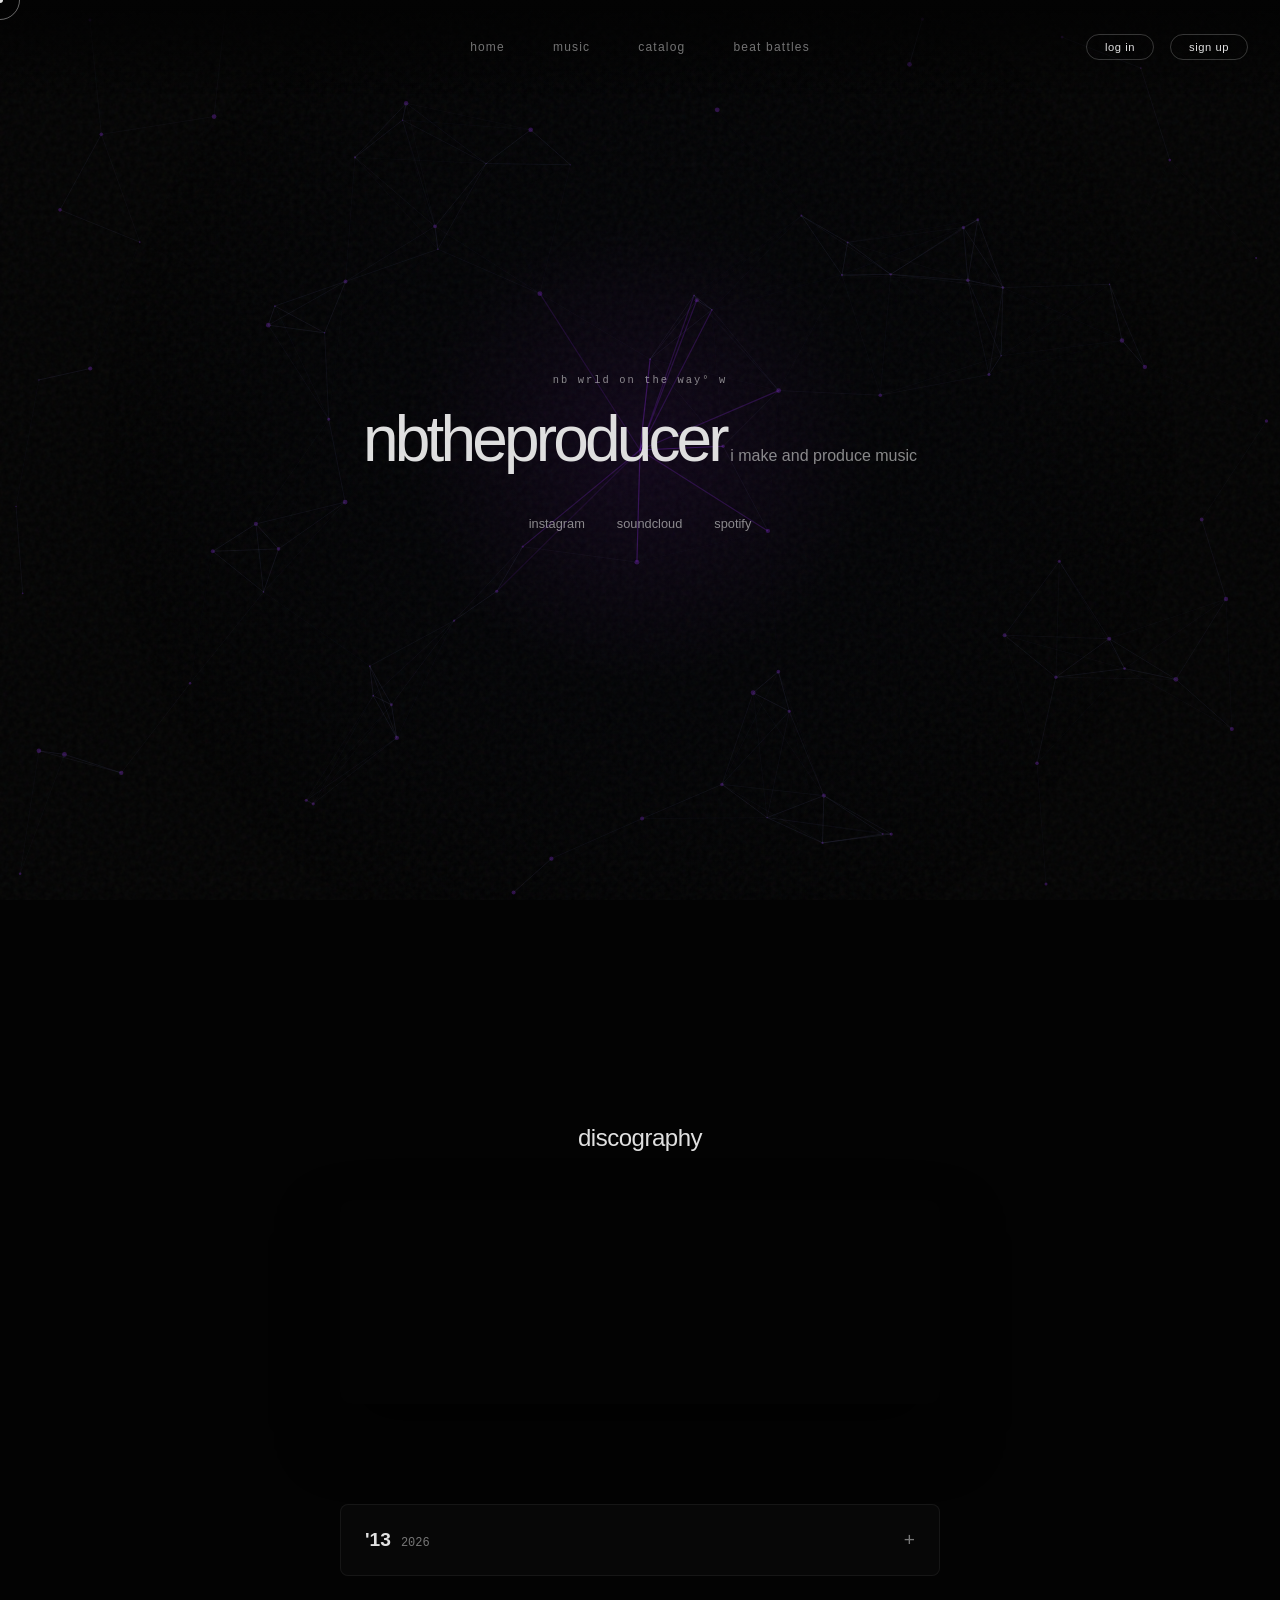
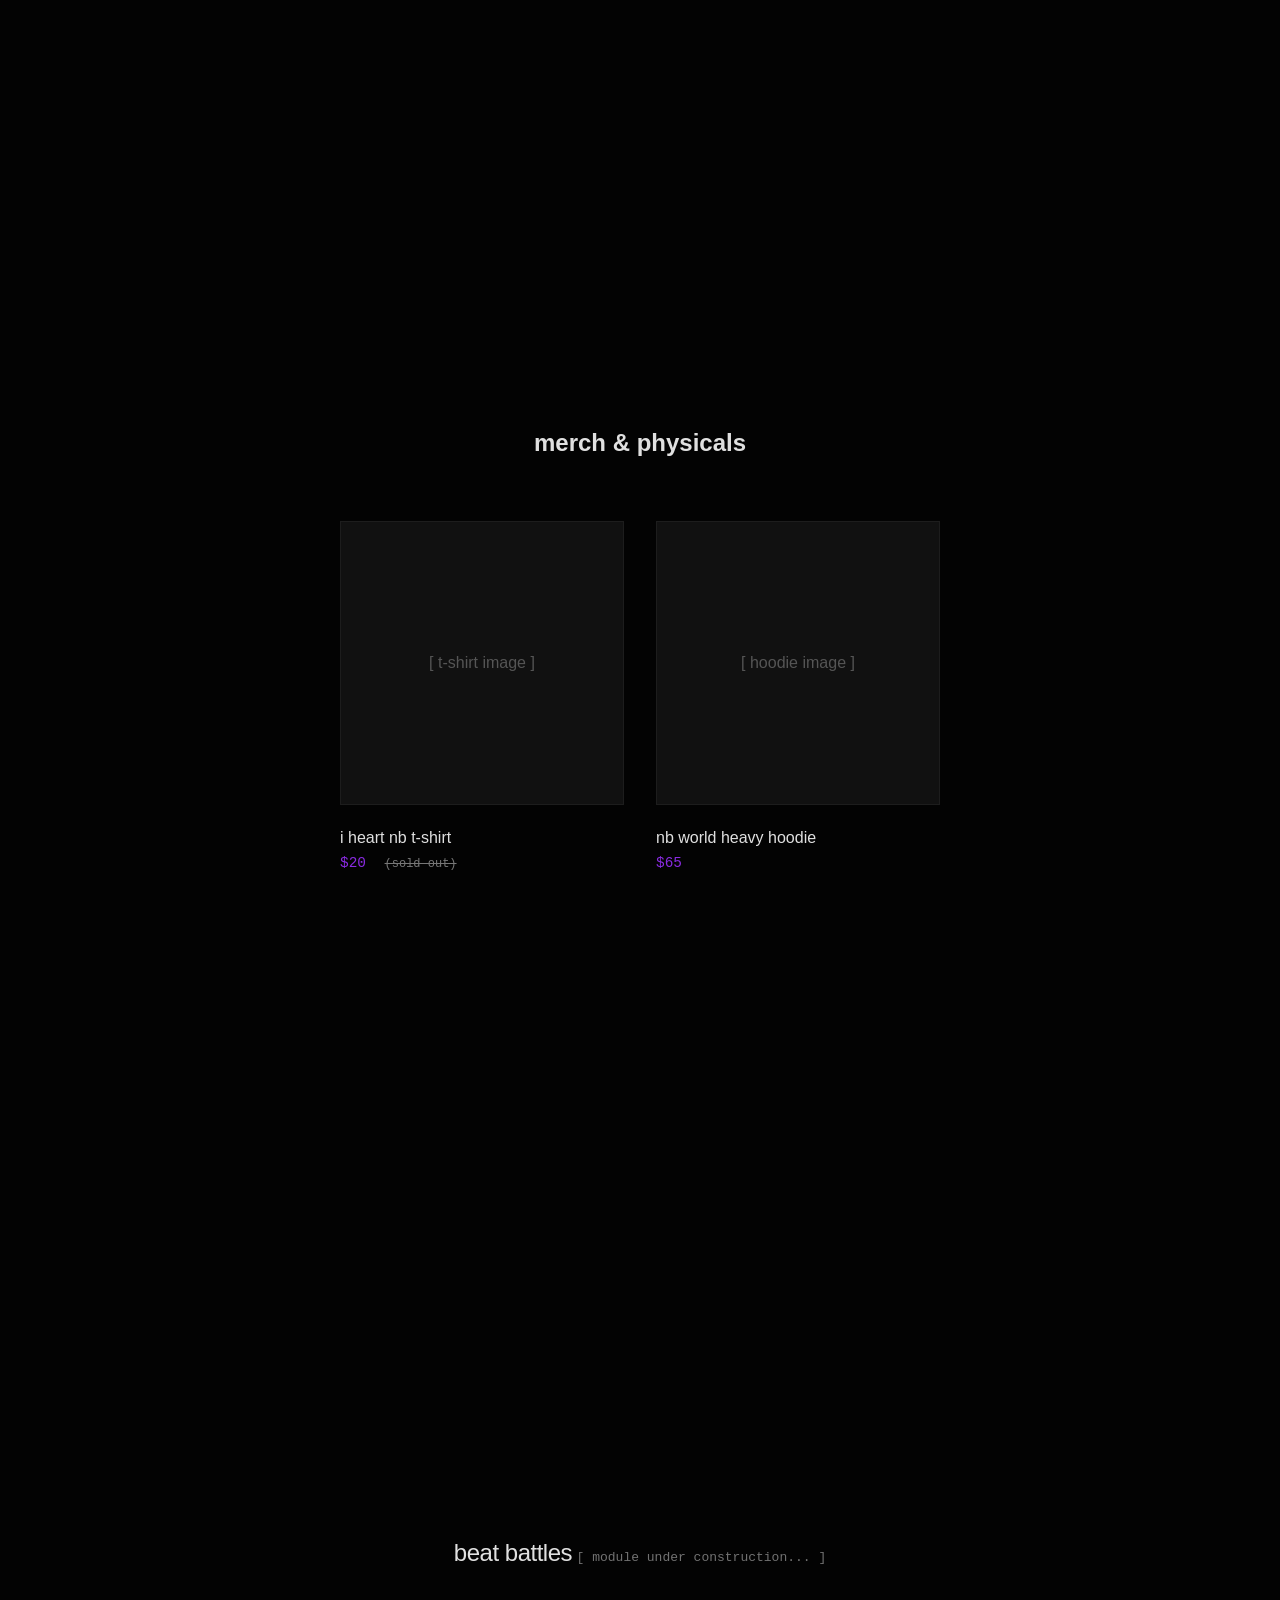
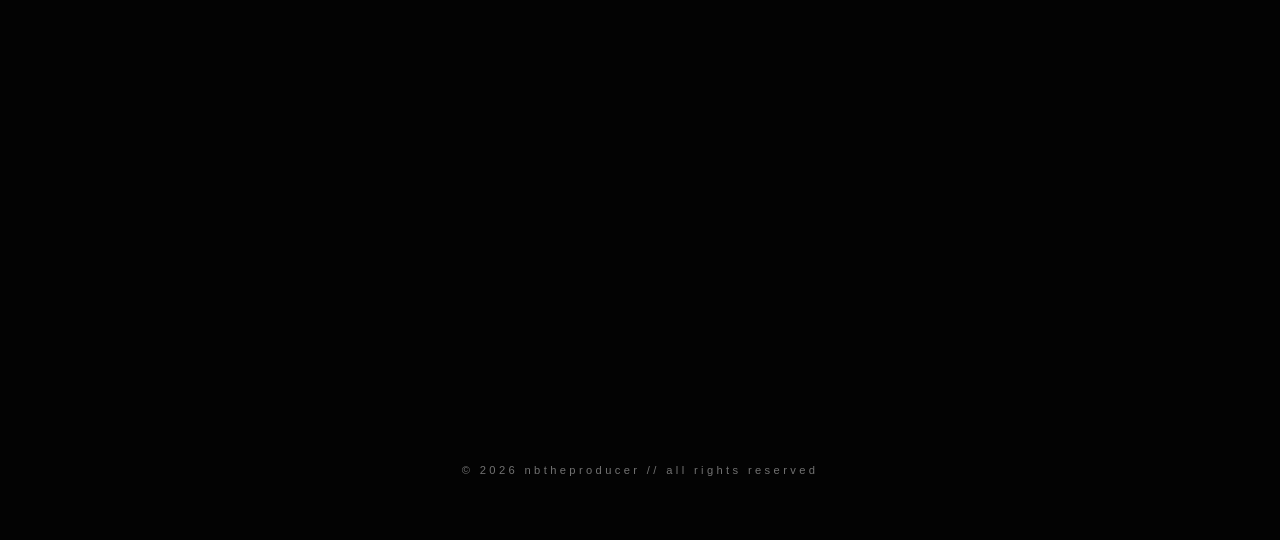
==== commit 77ec85e0: "Update index.html" ====
--- a/index.html
+++ b/index.html
@@ -4,827 +4,8 @@
     <meta charset="UTF-8">
     <meta name="viewport" content="width=device-width, initial-scale=1.0">
     <title>nbtheproducer</title>
-    <style>
-
-        /* --- GLOBAL VARIABLES --- */
-        :root {
-            --bg-color: #030303;
-            --text-color: #e0e0e0;
-            --accent-color: #8a2be2;
-            --accent-rgb: 138, 43, 226;
-            --font-family: 'Helvetica Neue', Helvetica, Arial, sans-serif;
-            --grain-opacity: 0.05;
-        }
-
-        /* Base Reset & Vibe */
-        * {
-            margin: 0;
-            padding: 0;
-            box-sizing: border-box;
-            scroll-behavior: smooth;
-            cursor: none !important;
-        }
-
-        body {
-            background-color: var(--bg-color);
-            color: var(--text-color);
-            font-family: var(--font-family);
-            text-transform: lowercase;
-            min-height: 100vh;
-            overflow-x: hidden;
-            position: relative;
-            transition: background-color 0.3s ease, color 0.3s ease, font-family 0.3s ease;
-        }
-
-        /* --- Floating Animations --- */
-        @keyframes float-heavy {
-            0%, 100% {
-                transform: translateY(0px);
-            }
-
-            50% {
-                transform: translateY(-12px);
-            }
-        }
-
-        @keyframes float-light {
-            0%, 100% {
-                transform: translateY(0px);
-            }
-
-            50% {
-                transform: translateY(-6px);
-            }
-        }
-
-        @keyframes float-tilt {
-            0%, 100% {
-                transform: translateY(0px) rotate(0deg);
-            }
-
-            50% {
-                transform: translateY(-8px) rotate(1.5deg);
-            }
-        }
-
-        .float-1 {
-            animation: float-heavy 6s ease-in-out infinite;
-            display: inline-block;
-        }
-
-        .float-2 {
-            animation: float-light 4s ease-in-out infinite;
-            display: inline-block;
-        }
-
-        .float-3 {
-            animation: float-tilt 5s ease-in-out infinite;
-            display: inline-block;
-        }
-
-        /* --- Custom Cursor Styles --- */
-        .cursor-dot, .cursor-outline {
-            position: fixed;
-            top: 0;
-            left: 0;
-            transform: translate(-50%, -50%);
-            border-radius: 50%;
-            z-index: 99999;
-            pointer-events: none;
-        }
-
-        .cursor-dot {
-            width: 6px;
-            height: 6px;
-            background-color: var(--text-color);
-            transition: background-color 0.3s ease;
-        }
-
-        .cursor-outline {
-            width: 40px;
-            height: 40px;
-            border: 1px solid rgba(255, 255, 255, 0.4);
-            transition: width 0.2s ease-out, height 0.2s ease-out, background-color 0.2s ease-out;
-        }
-
-        /* --- Ambient Background Canvas --- */
-        #ambient-canvas {
-            position: fixed;
-            top: 0;
-            left: 0;
-            width: 100vw;
-            height: 100vh;
-            z-index: -1;
-            pointer-events: none;
-        }
-
-        .ambient-glow {
-            position: fixed;
-            top: 50%;
-            left: 50%;
-            width: 100vw;
-            height: 100vh;
-            transform: translate(-50%, -50%);
-            background: radial-gradient(circle at 50% 50%, rgba(var(--accent-rgb), 0.1) 0%, rgba(10, 20, 60, 0.05) 30%, rgba(0,0,0, 0) 70%);
-            z-index: -2;
-            pointer-events: none;
-            animation: pulseGlow 10s infinite alternate;
-        }
-
-        @keyframes pulseGlow {
-            0% {
-                opacity: 0.5;
-                transform: translate(-50%, -50%) scale(1);
-            }
-
-            100% {
-                opacity: 1;
-                transform: translate(-48%, -52%) scale(1.1);
-            }
-        }
-
-        .grain {
-            position: fixed;
-            top: 0;
-            left: 0;
-            width: 100vw;
-            height: 100vh;
-            pointer-events: none;
-            z-index: 50;
-            opacity: var(--grain-opacity);
-            background-image: url("data:image/svg+xml,%3Csvg viewBox='0 0 200 200' xmlns='http://www.w3.org/2000/svg'%3E%3Cfilter id='noiseFilter'%3E%3CfeTurbulence type='fractalNoise' baseFrequency='0.85' numOctaves='3' stitchTiles='stitch'/%3E%3C/filter%3E%3Crect width='100%25' height='100%25' filter='url(%23noiseFilter)'/%3E%3C/svg%3E");
-            transition: opacity 0.3s ease;
-        }
-
-        /* Navigation */
-        nav.main-nav {
-            position: fixed;
-            top: 0;
-            width: 100%;
-            display: flex;
-            justify-content: center;
-            gap: 3rem;
-            padding: 2.5rem 0;
-            z-index: 100;
-            background: linear-gradient(to bottom, var(--bg-color) 0%, transparent 100%);
-        }
-
-            nav.main-nav a {
-                color: var(--text-color);
-                opacity: 0.5;
-                text-decoration: none;
-                font-size: 0.75rem;
-                letter-spacing: 0.1em;
-                transition: opacity 0.4s ease, transform 0.3s ease;
-            }
-
-                nav.main-nav a:hover {
-                    opacity: 1;
-                    transform: scale(1.1);
-                }
-
-        /* Section Layout */
-        section {
-            min-height: 100vh;
-            display: flex;
-            flex-direction: column;
-            align-items: center;
-            justify-content: center;
-            padding: 8rem 2rem;
-            text-align: center;
-        }
-
-        .container {
-            width: 100%;
-            max-width: 600px;
-        }
-
-        /* Typography & Breathing Glow */
-        @keyframes breathingGlow {
-            0%, 100% {
-                text-shadow: 0 0 10px rgba(var(--accent-rgb), 0.1), 0 0 20px rgba(var(--accent-rgb), 0.05);
-            }
-
-            50% {
-                text-shadow: 0 0 25px rgba(var(--accent-rgb), 0.4), 0 0 50px rgba(var(--accent-rgb), 0.2);
-            }
-        }
-
-        h1.hero {
-            font-size: clamp(2.5rem, 8vw, 4rem);
-            font-weight: 400;
-            letter-spacing: -0.06em;
-            margin-bottom: 0.5rem;
-            color: var(--text-color);
-            animation: float-heavy 7s ease-in-out infinite, breathingGlow 5s ease-in-out infinite;
-            display: inline-block;
-        }
-
-        .coordinates {
-            font-size: 0.65rem;
-            opacity: 0.6;
-            margin-bottom: 1rem;
-            letter-spacing: 0.2em;
-            font-family: monospace;
-        }
-
-        .socials a {
-            transition: all 0.3s cubic-bezier(0.175, 0.885, 0.32, 1.275);
-            display: inline-block;
-            color: var(--text-color);
-            opacity: 0.6;
-            text-decoration: none;
-            font-size: 0.8rem;
-        }
-
-            .socials a:hover {
-                opacity: 1;
-                transform: scale(1.15) translateY(-5px) rotate(-3deg);
-            }
-
-        /* --- DISCOGRAPHY / ALBUM STYLES --- */
-        .spotify-container {
-            width: 100%;
-            margin: 3rem 0;
-            border-radius: 12px;
-            overflow: hidden;
-            box-shadow: 0 30px 60px rgba(0,0,0,0.5);
-        }
-
-        .discography {
-            margin-top: 3rem;
-            display: flex;
-            flex-direction: column;
-            gap: 1rem;
-            width: 100%;
-            text-align: left;
-        }
-
-        .album-container {
-            background: rgba(20, 20, 20, 0.4);
-            border: 1px solid rgba(255,255,255,0.05);
-            border-radius: 8px;
-            overflow: hidden;
-            transition: border-color 0.3s ease;
-        }
-
-            .album-container:hover {
-                border-color: rgba(var(--accent-rgb), 0.4);
-            }
-
-        .album-header {
-            padding: 1.5rem;
-            display: flex;
-            justify-content: space-between;
-            align-items: center;
-            cursor: none;
-            background: rgba(0,0,0,0.2);
-            transition: background 0.3s;
-        }
-
-            .album-header:hover {
-                background: rgba(var(--accent-rgb), 0.05);
-            }
-
-        .album-title-group {
-            display: flex;
-            align-items: baseline;
-            gap: 10px;
-        }
-
-        .album-title {
-            font-size: 1.2rem;
-            font-weight: 600;
-            color: var(--text-color);
-        }
-
-        .album-year {
-            font-size: 0.75rem;
-            color: #777;
-            font-family: monospace;
-        }
-
-        .album-toggle {
-            font-size: 1.2rem;
-            color: #777;
-            transition: transform 0.3s ease;
-        }
-
-        .album-tracks {
-            max-height: 0;
-            overflow: hidden;
-            transition: max-height 0.5s cubic-bezier(0.25, 1, 0.5, 1), opacity 0.4s ease;
-            opacity: 0;
-        }
-
-            .album-tracks.open {
-                max-height: 1500px;
-                opacity: 1;
-            }
-
-        .tracks-inner {
-            padding: 0.5rem 1.5rem 1.5rem 1.5rem;
-            display: flex;
-            flex-direction: column;
-            gap: 0.2rem;
-        }
-
-        .track-row {
-            display: flex;
-            align-items: center;
-            padding: 0.8rem 0;
-            border-bottom: 1px solid rgba(255,255,255,0.03);
-            transition: transform 0.3s ease, padding-left 0.3s ease;
-        }
-
-            .track-row:hover {
-                transform: translateX(8px);
-                padding-left: 10px;
-                border-bottom: 1px solid rgba(var(--accent-rgb), 0.3);
-            }
-
-        .track-num {
-            width: 30px;
-            font-size: 0.85rem;
-            color: #666;
-            font-family: monospace;
-        }
-
-        .track-info {
-            display: flex;
-            flex-direction: column;
-            gap: 3px;
-        }
-
-        .track-name {
-            font-size: 1rem;
-            color: #ddd;
-            font-weight: 500;
-        }
-
-        .track-meta-row {
-            display: flex;
-            align-items: center;
-        }
-
-        .explicit-tag {
-            display: inline-flex;
-            align-items: center;
-            justify-content: center;
-            width: 12px;
-            height: 12px;
-            border: 1px solid #777;
-            font-size: 0.5rem;
-            color: #777;
-            border-radius: 2px;
-            margin-right: 6px;
-            font-family: Arial, sans-serif;
-            font-weight: bold;
-            text-transform: uppercase;
-        }
-
-        .track-artist {
-            font-size: 0.7rem;
-            color: #777;
-        }
-
-        /* Catalog / Visuals */
-        /* --- CATALOG & MERCH GRID --- */
-        .catalog-grid {
-            display: grid;
-            grid-template-columns: repeat(auto-fit, minmax(280px, 1fr));
-            gap: 3rem;
-            margin-top: 4rem;
-            width: 100%;
-            text-align: left;
-        }
-
-        .product-card {
-            display: flex;
-            flex-direction: column;
-            transition: transform 0.4s cubic-bezier(0.25, 1, 0.5, 1);
-            cursor: pointer;
-        }
-
-            .product-card:hover {
-                transform: translateY(-10px);
-            }
-
-        .product-image-box {
-            width: 100%;
-            aspect-ratio: 1/1;
-            background: #111;
-            display: flex;
-            align-items: center;
-            justify-content: center;
-            color: #555;
-            border: 1px solid rgba(255,255,255,0.05);
-            transition: border-color 0.4s ease, box-shadow 0.4s ease;
-            overflow: hidden;
-            position: relative;
-        }
-
-        .product-card:hover .product-image-box {
-            border-color: rgba(var(--accent-rgb, 138,43,226), 0.5);
-            box-shadow: 0 20px 40px rgba(var(--accent-rgb, 138,43,226), 0.15);
-        }
-
-        .product-info {
-            margin-top: 1.5rem;
-            display: flex;
-            flex-direction: column;
-            gap: 0.5rem;
-        }
-
-        .product-title {
-            font-size: 1.1rem;
-            color: var(--text-color, #e0e0e0);
-            font-weight: 500;
-        }
-
-        .product-price {
-            font-family: monospace;
-            color: var(--accent-color, #8a2be2);
-            font-size: 0.9rem;
-        }
-
-        .sold-out-tag {
-            font-size: 0.75rem;
-            color: #777;
-            text-decoration: line-through;
-            margin-left: 10px;
-        }
-
-        /* --- FULL SCREEN PRODUCT PAGE MODAL --- */
-        .product-page-overlay {
-            position: fixed;
-            top: 0;
-            left: 0;
-            width: 100vw;
-            height: 100vh;
-            background-color: var(--bg-color, #030303);
-            z-index: 15000;
-            transform: translateX(100%);
-            transition: transform 0.6s cubic-bezier(0.25, 1, 0.5, 1);
-            overflow-y: auto;
-            color: var(--text-color, #e0e0e0);
-            font-family: var(--font-family, sans-serif);
-        }
-
-            .product-page-overlay.active {
-                transform: translateX(0);
-            }
-
-        .product-page-content {
-            max-width: 1100px;
-            margin: 0 auto;
-            padding: 4rem 2rem;
-            display: flex;
-            flex-direction: column;
-        }
-
-        .back-btn {
-            display: flex;
-            align-items: center;
-            gap: 10px;
-            margin-bottom: 3rem;
-            opacity: 0.6;
-            transition: opacity 0.3s;
-            font-size: 0.9rem;
-            width: fit-content;
-            text-transform: lowercase;
-            cursor: pointer;
-        }
-
-            .back-btn:hover {
-                opacity: 1;
-            }
-
-        .product-split {
-            display: grid;
-            grid-template-columns: 1fr 1fr;
-            gap: 4rem;
-            align-items: start;
-        }
-
-        @media (max-width: 800px) {
-            .product-split {
-                grid-template-columns: 1fr;
-                gap: 2rem;
-            }
-        }
-
-        .pp-image {
-            width: 100%;
-            aspect-ratio: 1/1;
-            background: #0a0a0a;
-            border: 1px solid rgba(255,255,255,0.05);
-            display: flex;
-            align-items: center;
-            justify-content: center;
-            font-size: 1.5rem;
-            color: #444;
-            box-shadow: 0 30px 60px rgba(0,0,0,0.5);
-        }
-
-        .pp-details {
-            display: flex;
-            flex-direction: column;
-            text-align: left;
-        }
-
-        .pp-title {
-            font-size: clamp(2rem, 4vw, 3rem);
-            font-weight: 400;
-            letter-spacing: -0.04em;
-            margin-bottom: 1rem;
-            line-height: 1.1;
-        }
-
-        .pp-price {
-            font-size: 1.5rem;
-            font-family: monospace;
-            color: var(--accent-color, #8a2be2);
-            margin-bottom: 2.5rem;
-        }
-
-        .pp-desc {
-            font-size: 1rem;
-            line-height: 1.7;
-            opacity: 0.8;
-            margin-bottom: 3rem;
-        }
-
-        .pp-buy-btn {
-            background: var(--text-color, #e0e0e0);
-            color: var(--bg-color, #030303);
-            border: none;
-            padding: 1.2rem 2rem;
-            font-size: 1rem;
-            font-weight: 600;
-            font-family: var(--font-family, sans-serif);
-            text-transform: lowercase;
-            letter-spacing: 0.05em;
-            transition: transform 0.3s ease, opacity 0.3s ease;
-            margin-bottom: 2rem;
-            cursor: pointer;
-        }
-
-            .pp-buy-btn:hover {
-                transform: translateY(-3px);
-                box-shadow: 0 15px 30px rgba(var(--accent-rgb, 138,43,226), 0.2);
-            }
-
-            .pp-buy-btn.disabled {
-                background: #222;
-                color: #555;
-                text-decoration: line-through;
-                pointer-events: none;
-            }
-
-        .pp-extra-info {
-            font-size: 0.8rem;
-            opacity: 0.5;
-            border-top: 1px solid rgba(255,255,255,0.1);
-            padding-top: 1.5rem;
-            line-height: 1.6;
-        }
-        .product-card {
-            margin-top: 4rem;
-        }
-
-        .product-image {
-            width: 100%;
-            max-width: 350px;
-            filter: grayscale(0.8);
-            transition: filter 0.5s ease, transform 0.6s cubic-bezier(0.25, 1, 0.5, 1);
-            border: 1px solid #222;
-        }
-
-            .product-image:hover {
-                filter: grayscale(0);
-                transform: scale(1.05) translateY(-10px);
-                box-shadow: 0 20px 40px rgba(var(--accent-rgb), 0.15);
-            }
-
-        .fade-in {
-            opacity: 0;
-            animation: fadeIn 2.5s cubic-bezier(0.25, 1, 0.5, 1) forwards;
-        }
-
-        @keyframes fadeIn {
-            0% {
-                opacity: 0;
-                transform: translateY(30px);
-            }
-
-            100% {
-                opacity: 1;
-                transform: translateY(0);
-            }
-        }
-
-        footer {
-            padding: 4rem;
-            font-size: 0.7rem;
-            opacity: 0.5;
-            letter-spacing: 0.3em;
-            text-align: center;
-            width: 100%;
-            animation: float-light 6s infinite;
-            display: inline-block;
-        }
-
-        /* --- DEV PANEL & EDITOR STYLES --- */
-        .dev-overlay {
-            position: fixed;
-            top: 0;
-            left: 0;
-            width: 100vw;
-            height: 100vh;
-            background: rgba(0, 0, 0, 0.9);
-            backdrop-filter: blur(15px);
-            z-index: 20000;
-            display: flex;
-            align-items: center;
-            justify-content: center;
-            opacity: 0;
-            pointer-events: none;
-            transition: opacity 0.3s ease;
-            font-family: monospace;
-            text-transform: uppercase;
-        }
-
-            .dev-overlay.active {
-                opacity: 1;
-                pointer-events: auto;
-            }
-
-        .dev-modal {
-            background: #111;
-            border: 1px solid #333;
-            padding: 2rem;
-            border-radius: 8px;
-            box-shadow: 0 20px 50px rgba(0,0,0,0.8), 0 0 20px rgba(var(--accent-rgb), 0.2);
-            text-align: center;
-            min-width: 300px;
-        }
-
-            .dev-modal h3 {
-                color: var(--accent-color);
-                margin-bottom: 1.5rem;
-                letter-spacing: 0.2em;
-                font-size: 1rem;
-            }
-
-        .dev-input {
-            width: 100%;
-            background: #000;
-            border: 1px solid #444;
-            color: #fff;
-            padding: 10px;
-            font-family: monospace;
-            text-align: center;
-            outline: none;
-            border-radius: 4px;
-            transition: border-color 0.3s;
-            margin-bottom: 10px;
-        }
-
-            .dev-input:focus {
-                border-color: var(--accent-color);
-            }
-
-        .dev-error {
-            color: #ff3333;
-            font-size: 0.75rem;
-            display: none;
-            margin-top: 10px;
-        }
-
-        @keyframes shake {
-            0%, 100% {
-                transform: translateX(0);
-            }
-
-            20%, 60% {
-                transform: translateX(-5px);
-            }
-
-            40%, 80% {
-                transform: translateX(5px);
-            }
-        }
-
-        .shake {
-            animation: shake 0.4s;
-            border-color: #ff3333 !important;
-        }
-
-        .dev-panel-ui {
-            width: 95%;
-            max-width: 900px;
-            height: 80vh;
-            background: #0a0a0a;
-            border: 1px solid #333;
-            border-radius: 8px;
-            display: flex;
-            flex-direction: column;
-            box-shadow: 0 0 30px rgba(var(--accent-rgb), 0.15);
-            overflow: hidden;
-        }
-
-        .dev-header {
-            background: #151515;
-            padding: 15px;
-            border-bottom: 1px solid #333;
-            display: flex;
-            justify-content: space-between;
-            align-items: center;
-            color: var(--accent-color);
-            font-size: 0.8rem;
-            letter-spacing: 0.1em;
-        }
-
-        .dev-editor-content {
-            overflow-y: auto;
-            padding: 20px;
-        }
-
-        .dev-section-title {
-            color: #fff;
-            margin-bottom: 15px;
-            font-size: 0.9rem;
-            border-bottom: 1px solid #333;
-            padding-bottom: 5px;
-            margin-top: 10px;
-        }
-
-        .dev-editor-grid {
-            display: grid;
-            grid-template-columns: repeat(auto-fit, minmax(250px, 1fr));
-            gap: 15px;
-            color: #aaa;
-            font-size: 0.75rem;
-            text-align: left;
-            margin-bottom: 20px;
-        }
-
-        .control-group {
-            background: #111;
-            padding: 15px;
-            border: 1px solid #222;
-            border-radius: 6px;
-        }
-
-            .control-group label {
-                display: block;
-                margin-bottom: 10px;
-                color: var(--accent-color);
-            }
-
-            .control-group input[type="color"] {
-                width: 100%;
-                height: 35px;
-                border: none;
-                background: none;
-                cursor: pointer;
-            }
-
-            .control-group input[type="range"] {
-                width: 100%;
-                cursor: pointer;
-                margin-top: 5px;
-            }
-
-            .control-group select {
-                width: 100%;
-                background: #000;
-                color: #fff;
-                border: 1px solid #333;
-                padding: 8px;
-                font-family: monospace;
-                cursor: pointer;
-                outline: none;
-            }
-
-        .close-dev {
-            background: none;
-            border: none;
-            color: #fff;
-            cursor: pointer;
-            font-family: monospace;
-        }
-
-            .close-dev:hover {
-                color: #ff3333;
-            }
-
-        body {
-            user-select: none;
-            -webkit-user-select: none;
-        }
-    </style>
+    
+    <link rel="stylesheet" href="style.css">
 </head>
 <body>
 
@@ -866,14 +47,50 @@
         </div>
     </div>
 
+    <div id="user-auth-modal" class="dev-overlay">
+        <div class="auth-modal-ui">
+            <button class="auth-close dev-interactive" id="close-user-auth">[x]</button>
+            <h2 class="auth-modal-title" id="auth-modal-title">log in</h2>
+            
+            <div id="auth-error" class="auth-error-msg">invalid credentials.</div>
+
+            <form class="auth-form" id="auth-form">
+                <input type="text" id="auth-username" class="auth-input-field dev-interactive" placeholder="username" required autocomplete="off">
+                <input type="password" id="auth-password" class="auth-input-field dev-interactive" placeholder="password" required autocomplete="off">
+                <button type="submit" class="auth-submit-btn dev-interactive" id="auth-submit-btn">enter</button>
+            </form>
+
+            <div class="auth-toggle-text">
+                <span id="auth-toggle-prompt">don't have an account?</span> 
+                <span class="auth-toggle-link dev-interactive" id="auth-toggle-btn">sign up</span>
+            </div>
+        </div>
+    </div>
+
     <canvas id="ambient-canvas"></canvas>
     <div class="ambient-glow"></div>
     <div class="grain"></div>
 
     <nav class="main-nav">
-        <a href="#home" class="dev-interactive">home</a>
-        <a href="#music" class="dev-interactive">music</a>
-        <a href="#catalog" class="dev-interactive">catalog</a>
+        <div class="nav-links">
+            <a href="#home" class="dev-interactive">home</a>
+            <a href="#music" class="dev-interactive">music</a>
+            <a href="#catalog" class="dev-interactive">catalog</a>
+            <a href="#beat-battles" class="dev-interactive">beat battles</a>
+        </div>
+        
+        <div class="auth-container">
+            <div id="auth-buttons">
+                <button id="nav-login-btn" class="nav-auth-btn dev-interactive">log in</button>
+                <button id="nav-signup-btn" class="nav-auth-btn dev-interactive">sign up</button>
+            </div>
+
+            <div id="user-profile">
+                <div class="user-avatar-placeholder" id="user-avatar">u</div>
+                <span id="user-name">user</span>
+                <a href="#" id="sign-out-btn" class="dev-interactive">[x]</a>
+            </div>
+        </div>
     </nav>
 
     <section id="home">
@@ -897,7 +114,6 @@
             </div>
 
             <div class="discography float-2">
-
                 <div class="album-container">
                     <div class="album-header dev-interactive" onclick="toggleAlbum('album-13', this)">
                         <div class="album-title-group">
@@ -911,68 +127,9 @@
                             <div class="track-row dev-interactive"><span class="track-num">1</span><div class="track-info"><div class="track-name">what it do (intro)</div><div class="track-meta-row"><span class="explicit-tag">E</span><span class="track-artist">NBtheProducer</span></div></div></div>
                             <div class="track-row dev-interactive"><span class="track-num">2</span><div class="track-info"><div class="track-name">work it !</div><div class="track-meta-row"><span class="explicit-tag">E</span><span class="track-artist">NBtheProducer</span></div></div></div>
                             <div class="track-row dev-interactive"><span class="track-num">3</span><div class="track-info"><div class="track-name">tired of uu</div><div class="track-meta-row"><span class="explicit-tag">E</span><span class="track-artist">NBtheProducer</span></div></div></div>
-                            <div class="track-row dev-interactive"><span class="track-num">4</span><div class="track-info"><div class="track-name">racket</div><div class="track-meta-row"><span class="explicit-tag">E</span><span class="track-artist">NBtheProducer</span></div></div></div>
-                            <div class="track-row dev-interactive"><span class="track-num">5</span><div class="track-info"><div class="track-name">missYa!</div><div class="track-meta-row"><span class="explicit-tag">E</span><span class="track-artist">NBtheProducer</span></div></div></div>
-                            <div class="track-row dev-interactive"><span class="track-num">6</span><div class="track-info"><div class="track-name">play it back 2</div><div class="track-meta-row"><span class="explicit-tag">E</span><span class="track-artist">NBtheProducer</span></div></div></div>
-                            <div class="track-row dev-interactive"><span class="track-num">7</span><div class="track-info"><div class="track-name">hardest out</div><div class="track-meta-row"><span class="explicit-tag">E</span><span class="track-artist">NBtheProducer</span></div></div></div>
-                            <div class="track-row dev-interactive"><span class="track-num">8</span><div class="track-info"><div class="track-name">make it count</div><div class="track-meta-row"><span class="explicit-tag">E</span><span class="track-artist">NBtheProducer</span></div></div></div>
-                            <div class="track-row dev-interactive"><span class="track-num">9</span><div class="track-info"><div class="track-name">Secondary!</div><div class="track-meta-row"><span class="explicit-tag">E</span><span class="track-artist">NBtheProducer</span></div></div></div>
-                            <div class="track-row dev-interactive"><span class="track-num">10</span><div class="track-info"><div class="track-name">flawless</div><div class="track-meta-row"><span class="explicit-tag">E</span><span class="track-artist">NBtheProducer</span></div></div></div>
-                            <div class="track-row dev-interactive"><span class="track-num">11</span><div class="track-info"><div class="track-name">nun 4 no schmuck</div><div class="track-meta-row"><span class="explicit-tag">E</span><span class="track-artist">NBtheProducer</span></div></div></div>
-                            <div class="track-row dev-interactive"><span class="track-num">12</span><div class="track-info"><div class="track-name">loose cannon</div><div class="track-meta-row"><span class="explicit-tag">E</span><span class="track-artist">NBtheProducer</span></div></div></div>
-                            <div class="track-row dev-interactive"><span class="track-num">13</span><div class="track-info"><div class="track-name">frontier</div><div class="track-meta-row"><span class="explicit-tag">E</span><span class="track-artist">NBtheProducer</span></div></div></div>
                         </div>
                     </div>
                 </div>
-
-                <div class="album-container">
-                    <div class="album-header dev-interactive" onclick="toggleAlbum('album-3clectic', this)">
-                        <div class="album-title-group">
-                            <span class="album-title">3clectic!</span>
-                            <span class="album-year">2025</span>
-                        </div>
-                        <span class="album-toggle">+</span>
-                    </div>
-                    <div class="album-tracks" id="album-3clectic">
-                        <div class="tracks-inner">
-                            <div class="track-row dev-interactive"><span class="track-num">1</span><div class="track-info"><div class="track-name">Intro</div><div class="track-meta-row"><span class="explicit-tag">E</span><span class="track-artist">NBtheProducer</span></div></div></div>
-                            <div class="track-row dev-interactive"><span class="track-num">2</span><div class="track-info"><div class="track-name">Play It Back</div><div class="track-meta-row"><span class="explicit-tag">E</span><span class="track-artist">NBtheProducer</span></div></div></div>
-                            <div class="track-row dev-interactive"><span class="track-num">3</span><div class="track-info"><div class="track-name">Magazine</div><div class="track-meta-row"><span class="explicit-tag">E</span><span class="track-artist">NBtheProducer</span></div></div></div>
-                            <div class="track-row dev-interactive"><span class="track-num">4</span><div class="track-info"><div class="track-name">Have that!</div><div class="track-meta-row"><span class="explicit-tag">E</span><span class="track-artist">NBtheProducer</span></div></div></div>
-                            <div class="track-row dev-interactive"><span class="track-num">5</span><div class="track-info"><div class="track-name">2chainz</div><div class="track-meta-row"><span class="explicit-tag">E</span><span class="track-artist">NBtheProducer</span></div></div></div>
-                            <div class="track-row dev-interactive"><span class="track-num">6</span><div class="track-info"><div class="track-name">Never stop!</div><div class="track-meta-row"><span class="explicit-tag">E</span><span class="track-artist">NBtheProducer</span></div></div></div>
-                            <div class="track-row dev-interactive"><span class="track-num">7</span><div class="track-info"><div class="track-name">On the way!</div><div class="track-meta-row"><span class="explicit-tag">E</span><span class="track-artist">NBtheProducer</span></div></div></div>
-                            <div class="track-row dev-interactive"><span class="track-num">8</span><div class="track-info"><div class="track-name">Back2Back</div><div class="track-meta-row"><span class="explicit-tag">E</span><span class="track-artist">NBtheProducer</span></div></div></div>
-                            <div class="track-row dev-interactive"><span class="track-num">9</span><div class="track-info"><div class="track-name">D.n.d.</div><div class="track-meta-row"><span class="explicit-tag">E</span><span class="track-artist">NBtheProducer</span></div></div></div>
-                            <div class="track-row dev-interactive"><span class="track-num">10</span><div class="track-info"><div class="track-name">I don't go to sleep</div><div class="track-meta-row"><span class="explicit-tag">E</span><span class="track-artist">NBtheProducer (w/ $PADE)</span></div></div></div>
-                            <div class="track-row dev-interactive"><span class="track-num">11</span><div class="track-info"><div class="track-name">Not the same! (Outro)</div><div class="track-meta-row"><span class="explicit-tag">E</span><span class="track-artist">NBtheProducer</span></div></div></div>
-                        </div>
-                    </div>
-                </div>
-
-                <div class="album-container">
-                    <div class="album-header dev-interactive" onclick="toggleAlbum('album-xmas', this)">
-                        <div class="album-title-group">
-                            <span class="album-title">Nb Christmas 2!</span>
-                            <span class="album-year">2025</span>
-                        </div>
-                        <span class="album-toggle">+</span>
-                    </div>
-                    <div class="album-tracks" id="album-xmas">
-                        <div class="tracks-inner">
-                            <div class="track-row dev-interactive"><span class="track-num">1</span><div class="track-info"><div class="track-name">Xmas</div><div class="track-meta-row"><span class="explicit-tag">E</span><span class="track-artist">NBtheProducer</span></div></div></div>
-                            <div class="track-row dev-interactive"><span class="track-num">2</span><div class="track-info"><div class="track-name">Last Christmas</div><div class="track-meta-row"><span class="explicit-tag">E</span><span class="track-artist">NBtheProducer</span></div></div></div>
-                            <div class="track-row dev-interactive"><span class="track-num">3</span><div class="track-info"><div class="track-name">Under the Mistletoe</div><div class="track-meta-row"><span class="explicit-tag">E</span><span class="track-artist">NBtheProducer</span></div></div></div>
-                            <div class="track-row dev-interactive"><span class="track-num">4</span><div class="track-info"><div class="track-name">Left on Seen!</div><div class="track-meta-row"><span class="explicit-tag">E</span><span class="track-artist">NBtheProducer</span></div></div></div>
-                            <div class="track-row dev-interactive"><span class="track-num">5</span><div class="track-info"><div class="track-name">What they say! (Interlude)</div><div class="track-meta-row"><span class="explicit-tag">E</span><span class="track-artist">NBtheProducer</span></div></div></div>
-                            <div class="track-row dev-interactive"><span class="track-num">6</span><div class="track-info"><div class="track-name">Go home!</div><div class="track-meta-row"><span class="explicit-tag">E</span><span class="track-artist">NBtheProducer</span></div></div></div>
-                            <div class="track-row dev-interactive"><span class="track-num">7</span><div class="track-info"><div class="track-name">Head 2 Toe!</div><div class="track-meta-row"><span class="explicit-tag">E</span><span class="track-artist">NBtheProducer</span></div></div></div>
-                            <div class="track-row dev-interactive"><span class="track-num">8</span><div class="track-info"><div class="track-name">First Place</div><div class="track-meta-row"><span class="explicit-tag">E</span><span class="track-artist">NBtheProducer</span></div></div></div>
-                            <div class="track-row dev-interactive"><span class="track-num">9</span><div class="track-info"><div class="track-name">Go Down in History (Bonus)</div><div class="track-meta-row"><span class="explicit-tag">E</span><span class="track-artist">NBtheProducer</span></div></div></div>
-                        </div>
-                    </div>
-                </div>
-
             </div>
         </div>
     </section>
@@ -985,7 +142,7 @@
                 <div class="product-card dev-interactive open-product"
                      data-title="i heart nbtheproducer t-shirt" data-price="$20.00"
                      data-desc="heavyweight 100% cotton tee. screen printed graphic on front. boxy fit. true to size."
-                     data-status="sold-out" data-img="[ T-SHIRT ]">
+                     data-status="sold-out" data-img="[ T-SHIRT ]" data-sizes="true">
                     <div class="product-image-box">[ T-SHIRT IMAGE ]</div>
                     <div class="product-info">
                         <div class="product-title">i heart nb t-shirt</div>
@@ -994,38 +151,23 @@
                 </div>
 
                 <div class="product-card dev-interactive open-product"
-                     data-title="'13 Double LP Vinyl" data-price="$45.00"
-                     data-desc="official double vinyl pressing of '13. pressed on translucent purple wax. includes 12x12 insert with exclusive studio photography."
-                     data-status="available" data-img="[ VINYL ]">
-                    <div class="product-image-box">[ '13 VINYL IMAGE ]</div>
-                    <div class="product-info">
-                        <div class="product-title">'13 double lp vinyl</div>
-                        <div class="product-price">$45</div>
-                    </div>
-                </div>
-
-                <div class="product-card dev-interactive open-product"
                      data-title="nb world heavy hoodie" data-price="$65.00"
                      data-desc="14oz heavy fleece hoodie in washed black. embroidered nb world logo on chest. slightly cropped body with dropped shoulders."
-                     data-status="available" data-img="[ HOODIE ]">
+                     data-status="available" data-img="[ HOODIE ]" data-sizes="true">
                     <div class="product-image-box">[ HOODIE IMAGE ]</div>
                     <div class="product-info">
                         <div class="product-title">nb world heavy hoodie</div>
                         <div class="product-price">$65</div>
                     </div>
                 </div>
-
-                <div class="product-card dev-interactive open-product"
-                     data-title="3clectic! CD + Poster Bundle" data-price="$25.00"
-                     data-desc="physical cd digipak of 3clectic! includes an 18x24 folded poster. ships immediately."
-                     data-status="available" data-img="[ CD BUNDLE ]">
-                    <div class="product-image-box">[ CD BUNDLE IMAGE ]</div>
-                    <div class="product-info">
-                        <div class="product-title">3clectic! cd + poster bundle</div>
-                        <div class="product-price">$25</div>
-                    </div>
-                </div>
-            </div>
+            </div>
+        </div>
+    </section>
+
+    <section id="beat-battles">
+        <div class="container fade-in">
+            <h2 class="float-1" style="font-weight: 400; letter-spacing: -0.02em;">beat battles</h2>
+            <p class="float-2" style="opacity: 0.5; margin-top: 1rem; font-family: monospace;">[ module under construction... ]</p>
         </div>
     </section>
 
@@ -1033,242 +175,6 @@
         © 2026 nbtheproducer // all rights reserved
     </footer>
 
-    <script>
-        // --- ALBUM ACCORDION LOGIC ---
-        function toggleAlbum(albumId, headerElement) {
-            const tracks = document.getElementById(albumId);
-            const toggleIcon = headerElement.querySelector('.album-toggle');
-
-            if (tracks.classList.contains('open')) {
-                tracks.classList.remove('open');
-                toggleIcon.style.transform = 'rotate(0deg)';
-                toggleIcon.innerText = '+';
-            } else {
-                tracks.classList.add('open');
-                toggleIcon.style.transform = 'rotate(180deg)';
-                toggleIcon.innerText = '-';
-            }
-        }
-
-        // --- SNOOPING DETERRENTS (The Fake Out) ---
-        document.addEventListener('contextmenu', event => event.preventDefault());
-        document.addEventListener('keydown', function (e) {
-            if (e.key === 'F12' || (e.ctrlKey && e.shiftKey && e.key === 'I') || (e.ctrlKey && e.shiftKey && e.key === 'J') || (e.ctrlKey && e.key === 'U')) {
-                e.preventDefault();
-            }
-        });
-
-        // --- System Data & Editor Logic ---
-        const root = document.documentElement;
-        let globalDensityDivider = 12000;
-        let globalSpeedMultiplier = 1;
-        let globalParticleSize = 1;
-        let globalLinkDistance = 7;
-        let globalRepelForce = 120;
-
-        function hexToRgb(hex) {
-            let result = /^#?([a-f\d]{2})([a-f\d]{2})([a-f\d]{2})$/i.exec(hex);
-            return result ? `${parseInt(result[1], 16)}, ${parseInt(result[2], 16)}, ${parseInt(result[3], 16)}` : null;
-        }
-
-        document.getElementById('ctrl-bg').addEventListener('input', (e) => root.style.setProperty('--bg-color', e.target.value));
-        document.getElementById('ctrl-accent').addEventListener('input', (e) => {
-            root.style.setProperty('--accent-color', e.target.value);
-            root.style.setProperty('--accent-rgb', hexToRgb(e.target.value));
-        });
-        document.getElementById('ctrl-text').addEventListener('input', (e) => root.style.setProperty('--text-color', e.target.value));
-        document.getElementById('ctrl-font').addEventListener('change', (e) => root.style.setProperty('--font-family', e.target.value));
-        document.getElementById('ctrl-grain').addEventListener('input', (e) => root.style.setProperty('--grain-opacity', e.target.value / 100));
-        document.getElementById('ctrl-density').addEventListener('change', (e) => { globalDensityDivider = 32000 - e.target.value; initParticles(); });
-        document.getElementById('ctrl-speed').addEventListener('input', (e) => globalSpeedMultiplier = e.target.value / 10);
-        document.getElementById('ctrl-psize').addEventListener('input', (e) => globalParticleSize = e.target.value / 10);
-        document.getElementById('ctrl-link').addEventListener('input', (e) => globalLinkDistance = e.target.value);
-        document.getElementById('ctrl-repel').addEventListener('input', (e) => globalRepelForce = e.target.value);
-
-        // --- SECURE DEV PANEL AUTH LOGIC (SHA-256) ---
-        const devAuthModal = document.getElementById('dev-auth-modal');
-        const devPasscodeInput = document.getElementById('dev-passcode');
-        const devErrorMsg = document.getElementById('dev-error-msg');
-        const devPanel = document.getElementById('dev-panel');
-        const targetHash = "31b63ff0db39c6d85bc0cd723d23d69236e7da20e623c7e5282048eacf72bad6";
-
-        async function hashInput(text) {
-            const encoder = new TextEncoder();
-            const data = encoder.encode(text);
-            const hashBuffer = await crypto.subtle.digest('SHA-256', data);
-            const hashArray = Array.from(new Uint8Array(hashBuffer));
-            return hashArray.map(b => b.toString(16).padStart(2, '0')).join('');
-        }
-
-        window.addEventListener('keydown', (e) => {
-            if (e.key === 'h' && e.target.tagName !== 'INPUT' && !devPanel.classList.contains('active')) {
-                devAuthModal.classList.add('active');
-                setTimeout(() => devPasscodeInput.focus(), 100);
-            }
-            if (e.key === 'Escape') {
-                devAuthModal.classList.remove('active');
-                devPanel.classList.remove('active');
-                devPasscodeInput.value = '';
-                devErrorMsg.style.display = 'none';
-            }
-        });
-
-        devPasscodeInput.addEventListener('keypress', async (e) => {
-            if (e.key === 'Enter') {
-                const inputHash = await hashInput(devPasscodeInput.value);
-                if (inputHash === targetHash) {
-                    devAuthModal.classList.remove('active');
-                    devPasscodeInput.value = '';
-                    devErrorMsg.style.display = 'none';
-                    devPanel.classList.add('active');
-                } else {
-                    devErrorMsg.style.display = 'block';
-                    devPasscodeInput.classList.add('shake');
-                    setTimeout(() => devPasscodeInput.classList.remove('shake'), 400);
-                }
-            }
-        });
-
-        document.getElementById('close-dev').addEventListener('click', () => devPanel.classList.remove('active'));
-
-        // --- Custom Cursor Logic ---
-        const cursorDot = document.querySelector('.cursor-dot');
-        const cursorOutline = document.querySelector('.cursor-outline');
-        let mouseX = window.innerWidth / 2, mouseY = window.innerHeight / 2;
-
-        window.addEventListener('mousemove', function (e) {
-            mouseX = e.clientX; mouseY = e.clientY;
-            cursorDot.style.left = `${mouseX}px`; cursorDot.style.top = `${mouseY}px`;
-            cursorOutline.animate({ left: `${mouseX}px`, top: `${mouseY}px` }, { duration: 500, fill: "forwards" });
-        });
-
-        // Re-run hover logic whenever DOM might change (optional optimization, but this works)
-        setInterval(() => {
-            document.querySelectorAll('.dev-interactive, a, .album-header').forEach((el) => {
-                if (!el.dataset.cursorBound) {
-                    el.dataset.cursorBound = true;
-                    el.addEventListener('mouseenter', () => {
-                        cursorOutline.style.width = '60px'; cursorOutline.style.height = '60px';
-                        cursorOutline.style.backgroundColor = 'rgba(255, 255, 255, 0.1)';
-                    });
-                    el.addEventListener('mouseleave', () => {
-                        cursorOutline.style.width = '40px'; cursorOutline.style.height = '40px';
-                        cursorOutline.style.backgroundColor = 'transparent';
-                    });
-                }
-            });
-        }, 1000);
-
-        // --- Canvas Particle Logic ---
-        const canvas = document.getElementById('ambient-canvas');
-        const ctx = canvas.getContext('2d');
-        let particlesArray = [];
-
-        class Particle {
-            constructor(x, y, directionX, directionY, baseSize) {
-                this.x = x; this.y = y; this.baseDirectionX = directionX; this.baseDirectionY = directionY; this.baseSize = baseSize;
-            }
-            draw() {
-                ctx.beginPath();
-                ctx.arc(this.x, this.y, this.baseSize * globalParticleSize, 0, Math.PI * 2, false);
-                let rgb = getComputedStyle(document.documentElement).getPropertyValue('--accent-rgb').trim();
-                ctx.fillStyle = `rgba(${rgb}, 0.3)`;
-                ctx.fill();
-            }
-            update() {
-                if (this.x > canvas.width || this.x < 0) this.baseDirectionX = -this.baseDirectionX;
-                if (this.y > canvas.height || this.y < 0) this.baseDirectionY = -this.baseDirectionY;
-                let dx = mouseX - this.x, dy = mouseY - this.y;
-                let distance = Math.sqrt(dx * dx + dy * dy);
-                if (distance < globalRepelForce && !devPanel.classList.contains('active')) {
-                    this.x -= dx * 0.02; this.y -= dy * 0.02;
-                }
-                this.x += this.baseDirectionX * globalSpeedMultiplier;
-                this.y += this.baseDirectionY * globalSpeedMultiplier;
-                this.draw();
-            }
-        }
-
-        function initParticles() {
-            canvas.width = window.innerWidth;
-            canvas.height = window.innerHeight;
-            particlesArray = [];
-            let numberOfParticles = (canvas.width * canvas.height) / globalDensityDivider;
-            for (let i = 0; i < numberOfParticles; i++) {
-                let size = (Math.random() * 2) + 0.5;
-                let x = (Math.random() * ((innerWidth - size * 2) - (size * 2)) + size * 2);
-                let y = (Math.random() * ((innerHeight - size * 2) - (size * 2)) + size * 2);
-                let dirX = (Math.random() * 0.8) - 0.4; let dirY = (Math.random() * 0.8) - 0.4;
-                particlesArray.push(new Particle(x, y, dirX, dirY, size));
-            }
-        }
-
-        function connectParticles() {
-            let rgb = getComputedStyle(document.documentElement).getPropertyValue('--accent-rgb').trim();
-            for (let a = 0; a < particlesArray.length; a++) {
-                for (let b = a; b < particlesArray.length; b++) {
-                    let distance = ((particlesArray[a].x - particlesArray[b].x) ** 2) + ((particlesArray[a].y - particlesArray[b].y) ** 2);
-                    let maxDist = (canvas.width / globalLinkDistance) * (canvas.height / globalLinkDistance);
-                    if (distance < maxDist) {
-                        let opacity = 1 - (distance / maxDist);
-                        ctx.strokeStyle = `rgba(100, 100, 150, ${opacity * 0.15})`; ctx.lineWidth = 1;
-                        ctx.beginPath(); ctx.moveTo(particlesArray[a].x, particlesArray[a].y); ctx.lineTo(particlesArray[b].x, particlesArray[b].y); ctx.stroke();
-                    }
-                }
-                let mouseDist = ((particlesArray[a].x - mouseX) ** 2) + ((particlesArray[a].y - mouseY) ** 2);
-                let maxMouseDist = (globalRepelForce * 2) ** 2;
-                if (mouseDist < maxMouseDist && !devPanel.classList.contains('active')) {
-                    let mouseOpacity = 1 - (mouseDist / maxMouseDist);
-                    ctx.strokeStyle = `rgba(${rgb}, ${mouseOpacity * 0.4})`; ctx.lineWidth = 1.2;
-                    ctx.beginPath(); ctx.moveTo(particlesArray[a].x, particlesArray[a].y); ctx.lineTo(mouseX, mouseY); ctx.stroke();
-                }
-            }
-        }
-
-        function animate() {
-            requestAnimationFrame(animate);
-            ctx.clearRect(0, 0, innerWidth, innerHeight);
-            for (let i = 0; i < particlesArray.length; i++) { particlesArray[i].update(); }
-            connectParticles();
-        }
-
-        window.addEventListener('resize', initParticles);
-        initParticles();
-        animate();
-        // --- PRODUCT PAGE MODAL LOGIC ---
-        const productModal = document.getElementById('product-page');
-        const closeProductBtn = document.getElementById('close-product');
-
-        document.querySelectorAll('.open-product').forEach(card => {
-            card.addEventListener('click', () => {
-                // Populate the modal with data from the clicked card
-                document.getElementById('pp-img').innerText = card.dataset.img;
-                document.getElementById('pp-title').innerText = card.dataset.title;
-                document.getElementById('pp-price').innerText = card.dataset.price;
-                document.getElementById('pp-desc').innerText = card.dataset.desc;
-
-                // Handle Sold Out vs Available logic
-                const buyBtn = document.getElementById('pp-buy-btn');
-                if (card.dataset.status === 'sold-out') {
-                    buyBtn.innerText = 'sold out';
-                    buyBtn.classList.add('disabled');
-                } else {
-                    buyBtn.innerText = 'add to cart';
-                    buyBtn.classList.remove('disabled');
-                }
-
-                // Show modal and prevent background from scrolling
-                productModal.classList.add('active');
-                document.body.style.overflow = 'hidden';
-            });
-        });
-
-        // Close logic
-        closeProductBtn.addEventListener('click', () => {
-            productModal.classList.remove('active');
-            document.body.style.overflow = '';
-        });
-    </script>
     <div id="product-page" class="product-page-overlay">
         <div class="product-page-content">
             <div class="back-btn dev-interactive" id="close-product">
@@ -1282,6 +188,16 @@
                     <div class="pp-price" id="pp-price">$0.00</div>
                     <p class="pp-desc" id="pp-desc">Product description goes here.</p>
 
+                    <div class="pp-sizes-container" id="pp-sizes-container">
+                        <div class="pp-sizes-label">size</div>
+                        <div class="size-options">
+                            <button class="size-btn dev-interactive">S</button>
+                            <button class="size-btn dev-interactive">M</button>
+                            <button class="size-btn dev-interactive">L</button>
+                            <button class="size-btn dev-interactive">XL</button>
+                        </div>
+                    </div>
+
                     <button class="pp-buy-btn dev-interactive" id="pp-buy-btn">add to cart</button>
 
                     <div class="pp-extra-info">
@@ -1291,5 +207,7 @@
             </div>
         </div>
     </div>
+
+    <script src="script.js"></script>
 </body>
 </html>
--- a/style.css
+++ b/style.css
@@ -0,0 +1,882 @@
+/* --- GLOBAL VARIABLES --- */
+:root {
+    --bg-color: #030303;
+    --text-color: #e0e0e0;
+    --accent-color: #8a2be2;
+    --accent-rgb: 138, 43, 226;
+    --font-family: 'Helvetica Neue', Helvetica, Arial, sans-serif;
+    --grain-opacity: 0.05;
+}
+
+/* Base Reset & Vibe */
+* {
+    margin: 0;
+    padding: 0;
+    box-sizing: border-box;
+    scroll-behavior: smooth;
+    cursor: none !important;
+}
+
+body {
+    background-color: var(--bg-color);
+    color: var(--text-color);
+    font-family: var(--font-family);
+    text-transform: lowercase;
+    min-height: 100vh;
+    overflow-x: hidden;
+    position: relative;
+    transition: background-color 0.3s ease, color 0.3s ease, font-family 0.3s ease;
+    user-select: none;
+    -webkit-user-select: none;
+}
+
+/* --- Floating Animations --- */
+@keyframes float-heavy {
+    0%, 100% { transform: translateY(0px); }
+    50% { transform: translateY(-12px); }
+}
+
+@keyframes float-light {
+    0%, 100% { transform: translateY(0px); }
+    50% { transform: translateY(-6px); }
+}
+
+@keyframes float-tilt {
+    0%, 100% { transform: translateY(0px) rotate(0deg); }
+    50% { transform: translateY(-8px) rotate(1.5deg); }
+}
+
+.float-1 { animation: float-heavy 6s ease-in-out infinite; display: inline-block; }
+.float-2 { animation: float-light 4s ease-in-out infinite; display: inline-block; }
+.float-3 { animation: float-tilt 5s ease-in-out infinite; display: inline-block; }
+
+/* --- Custom Cursor Styles --- */
+.cursor-dot, .cursor-outline {
+    position: fixed;
+    top: 0;
+    left: 0;
+    transform: translate(-50%, -50%);
+    border-radius: 50%;
+    z-index: 99999;
+    pointer-events: none;
+}
+
+.cursor-dot {
+    width: 6px;
+    height: 6px;
+    background-color: var(--text-color);
+    transition: background-color 0.3s ease;
+}
+
+.cursor-outline {
+    width: 40px;
+    height: 40px;
+    border: 1px solid rgba(255, 255, 255, 0.4);
+    transition: width 0.2s ease-out, height 0.2s ease-out, background-color 0.2s ease-out;
+}
+
+/* --- Ambient Background Canvas --- */
+#ambient-canvas {
+    position: fixed;
+    top: 0;
+    left: 0;
+    width: 100vw;
+    height: 100vh;
+    z-index: -1;
+    pointer-events: none;
+}
+
+.ambient-glow {
+    position: fixed;
+    top: 50%;
+    left: 50%;
+    width: 100vw;
+    height: 100vh;
+    transform: translate(-50%, -50%);
+    background: radial-gradient(circle at 50% 50%, rgba(var(--accent-rgb), 0.1) 0%, rgba(10, 20, 60, 0.05) 30%, rgba(0,0,0, 0) 70%);
+    z-index: -2;
+    pointer-events: none;
+    animation: pulseGlow 10s infinite alternate;
+}
+
+@keyframes pulseGlow {
+    0% { opacity: 0.5; transform: translate(-50%, -50%) scale(1); }
+    100% { opacity: 1; transform: translate(-48%, -52%) scale(1.1); }
+}
+
+.grain {
+    position: fixed;
+    top: 0;
+    left: 0;
+    width: 100vw;
+    height: 100vh;
+    pointer-events: none;
+    z-index: 50;
+    opacity: var(--grain-opacity);
+    background-image: url("data:image/svg+xml,%3Csvg viewBox='0 0 200 200' xmlns='http://www.w3.org/2000/svg'%3E%3Cfilter id='noiseFilter'%3E%3CfeTurbulence type='fractalNoise' baseFrequency='0.85' numOctaves='3' stitchTiles='stitch'/%3E%3C/filter%3E%3Crect width='100%25' height='100%25' filter='url(%23noiseFilter)'/%3E%3C/svg%3E");
+    transition: opacity 0.3s ease;
+}
+
+/* Navigation */
+nav.main-nav {
+    position: fixed;
+    top: 0;
+    width: 100%;
+    display: flex;
+    justify-content: center;
+    align-items: center;
+    gap: 3rem;
+    padding: 2.5rem 2rem;
+    z-index: 100;
+    background: linear-gradient(to bottom, var(--bg-color) 0%, transparent 100%);
+}
+
+.nav-links {
+    display: flex;
+    gap: 3rem;
+    align-items: center;
+}
+
+nav.main-nav a {
+    color: var(--text-color);
+    opacity: 0.5;
+    text-decoration: none;
+    font-size: 0.75rem;
+    letter-spacing: 0.1em;
+    transition: opacity 0.4s ease, transform 0.3s ease;
+}
+
+nav.main-nav a:hover {
+    opacity: 1;
+    transform: scale(1.1);
+}
+
+/* --- AUTH SYSTEM STYLES --- */
+.auth-container {
+    position: absolute;
+    right: 2rem;
+    display: flex;
+    align-items: center;
+}
+
+#auth-buttons {
+    display: flex;
+    gap: 1rem;
+}
+
+.nav-auth-btn {
+    background: transparent;
+    border: 1px solid rgba(255,255,255,0.2);
+    color: var(--text-color);
+    padding: 6px 18px;
+    border-radius: 20px;
+    font-family: var(--font-family);
+    font-size: 0.7rem;
+    text-transform: lowercase;
+    letter-spacing: 0.05em;
+    transition: all 0.3s ease;
+    cursor: pointer;
+}
+
+.nav-auth-btn:hover {
+    border-color: var(--accent-color);
+    background: rgba(var(--accent-rgb), 0.1);
+    color: var(--accent-color);
+}
+
+#user-profile {
+    display: none;
+    align-items: center;
+    gap: 12px;
+    background: rgba(255,255,255,0.05);
+    padding: 5px 15px 5px 5px;
+    border-radius: 30px;
+    border: 1px solid rgba(255,255,255,0.1);
+}
+
+.user-avatar-placeholder {
+    width: 28px;
+    height: 28px;
+    border-radius: 50%;
+    background: var(--accent-color);
+    display: flex;
+    align-items: center;
+    justify-content: center;
+    font-size: 0.8rem;
+    font-weight: bold;
+    color: #fff;
+    text-transform: uppercase;
+}
+
+#user-name {
+    font-size: 0.7rem;
+    letter-spacing: 0.05em;
+    font-weight: 500;
+}
+
+#sign-out-btn {
+    font-size: 0.65rem;
+    opacity: 0.5;
+    margin-left: 10px;
+}
+
+/* Auth Modal Styles */
+.auth-modal-ui {
+    background: #0a0a0a;
+    border: 1px solid #333;
+    padding: 3rem 2rem;
+    border-radius: 8px;
+    box-shadow: 0 20px 50px rgba(0,0,0,0.8), 0 0 20px rgba(var(--accent-rgb), 0.2);
+    text-align: center;
+    min-width: 350px;
+    position: relative;
+}
+
+.auth-modal-title {
+    color: var(--text-color);
+    margin-bottom: 2rem;
+    letter-spacing: 0.1em;
+    font-size: 1.5rem;
+    font-weight: 400;
+}
+
+.auth-form {
+    display: flex;
+    flex-direction: column;
+    gap: 1rem;
+}
+
+.auth-input-field {
+    width: 100%;
+    background: #000;
+    border: 1px solid #333;
+    color: #fff;
+    padding: 12px;
+    font-family: var(--font-family);
+    font-size: 0.9rem;
+    outline: none;
+    border-radius: 4px;
+    transition: border-color 0.3s;
+}
+
+.auth-input-field:focus {
+    border-color: var(--accent-color);
+}
+
+.auth-submit-btn {
+    background: var(--text-color);
+    color: var(--bg-color);
+    border: none;
+    padding: 12px;
+    margin-top: 10px;
+    font-family: var(--font-family);
+    font-weight: 600;
+    text-transform: lowercase;
+    border-radius: 4px;
+    transition: transform 0.3s ease, box-shadow 0.3s ease;
+}
+
+.auth-submit-btn:hover {
+    transform: translateY(-2px);
+    box-shadow: 0 10px 20px rgba(255,255,255,0.1);
+}
+
+.auth-toggle-text {
+    margin-top: 1.5rem;
+    font-size: 0.8rem;
+    color: #777;
+}
+
+.auth-toggle-link {
+    color: var(--accent-color);
+    text-decoration: underline;
+    cursor: pointer;
+}
+
+.auth-close {
+    position: absolute;
+    top: 15px;
+    right: 15px;
+    background: none;
+    border: none;
+    color: #555;
+    font-family: monospace;
+    font-size: 1rem;
+}
+
+.auth-close:hover {
+    color: #fff;
+}
+
+.auth-error-msg {
+    color: #ff3333;
+    font-size: 0.8rem;
+    margin-bottom: 1rem;
+    display: none;
+}
+
+/* Section Layout */
+section {
+    min-height: 100vh;
+    display: flex;
+    flex-direction: column;
+    align-items: center;
+    justify-content: center;
+    padding: 8rem 2rem;
+    text-align: center;
+}
+
+.container {
+    width: 100%;
+    max-width: 600px;
+}
+
+/* Typography & Breathing Glow */
+@keyframes breathingGlow {
+    0%, 100% { text-shadow: 0 0 10px rgba(var(--accent-rgb), 0.1), 0 0 20px rgba(var(--accent-rgb), 0.05); }
+    50% { text-shadow: 0 0 25px rgba(var(--accent-rgb), 0.4), 0 0 50px rgba(var(--accent-rgb), 0.2); }
+}
+
+h1.hero {
+    font-size: clamp(2.5rem, 8vw, 4rem);
+    font-weight: 400;
+    letter-spacing: -0.06em;
+    margin-bottom: 0.5rem;
+    color: var(--text-color);
+    animation: float-heavy 7s ease-in-out infinite, breathingGlow 5s ease-in-out infinite;
+    display: inline-block;
+}
+
+.coordinates {
+    font-size: 0.65rem;
+    opacity: 0.6;
+    margin-bottom: 1rem;
+    letter-spacing: 0.2em;
+    font-family: monospace;
+}
+
+.socials a {
+    transition: all 0.3s cubic-bezier(0.175, 0.885, 0.32, 1.275);
+    display: inline-block;
+    color: var(--text-color);
+    opacity: 0.6;
+    text-decoration: none;
+    font-size: 0.8rem;
+}
+
+.socials a:hover {
+    opacity: 1;
+    transform: scale(1.15) translateY(-5px) rotate(-3deg);
+}
+
+/* --- DISCOGRAPHY / ALBUM STYLES --- */
+.spotify-container {
+    width: 100%;
+    margin: 3rem 0;
+    border-radius: 12px;
+    overflow: hidden;
+    box-shadow: 0 30px 60px rgba(0,0,0,0.5);
+}
+
+.discography {
+    margin-top: 3rem;
+    display: flex;
+    flex-direction: column;
+    gap: 1rem;
+    width: 100%;
+    text-align: left;
+}
+
+.album-container {
+    background: rgba(20, 20, 20, 0.4);
+    border: 1px solid rgba(255,255,255,0.05);
+    border-radius: 8px;
+    overflow: hidden;
+    transition: border-color 0.3s ease;
+}
+
+.album-container:hover {
+    border-color: rgba(var(--accent-rgb), 0.4);
+}
+
+.album-header {
+    padding: 1.5rem;
+    display: flex;
+    justify-content: space-between;
+    align-items: center;
+    cursor: none;
+    background: rgba(0,0,0,0.2);
+    transition: background 0.3s;
+}
+
+.album-header:hover {
+    background: rgba(var(--accent-rgb), 0.05);
+}
+
+.album-title-group {
+    display: flex;
+    align-items: baseline;
+    gap: 10px;
+}
+
+.album-title {
+    font-size: 1.2rem;
+    font-weight: 600;
+    color: var(--text-color);
+}
+
+.album-year {
+    font-size: 0.75rem;
+    color: #777;
+    font-family: monospace;
+}
+
+.album-toggle {
+    font-size: 1.2rem;
+    color: #777;
+    transition: transform 0.3s ease;
+}
+
+.album-tracks {
+    max-height: 0;
+    overflow: hidden;
+    transition: max-height 0.5s cubic-bezier(0.25, 1, 0.5, 1), opacity 0.4s ease;
+    opacity: 0;
+}
+
+.album-tracks.open {
+    max-height: 1500px;
+    opacity: 1;
+}
+
+.tracks-inner {
+    padding: 0.5rem 1.5rem 1.5rem 1.5rem;
+    display: flex;
+    flex-direction: column;
+    gap: 0.2rem;
+}
+
+.track-row {
+    display: flex;
+    align-items: center;
+    padding: 0.8rem 0;
+    border-bottom: 1px solid rgba(255,255,255,0.03);
+    transition: transform 0.3s ease, padding-left 0.3s ease;
+}
+
+.track-row:hover {
+    transform: translateX(8px);
+    padding-left: 10px;
+    border-bottom: 1px solid rgba(var(--accent-rgb), 0.3);
+}
+
+.track-num {
+    width: 30px;
+    font-size: 0.85rem;
+    color: #666;
+    font-family: monospace;
+}
+
+.track-info {
+    display: flex;
+    flex-direction: column;
+    gap: 3px;
+}
+
+.track-name {
+    font-size: 1rem;
+    color: #ddd;
+    font-weight: 500;
+}
+
+.track-meta-row {
+    display: flex;
+    align-items: center;
+}
+
+.explicit-tag {
+    display: inline-flex;
+    align-items: center;
+    justify-content: center;
+    width: 12px;
+    height: 12px;
+    border: 1px solid #777;
+    font-size: 0.5rem;
+    color: #777;
+    border-radius: 2px;
+    margin-right: 6px;
+    font-family: Arial, sans-serif;
+    font-weight: bold;
+    text-transform: uppercase;
+}
+
+.track-artist {
+    font-size: 0.7rem;
+    color: #777;
+}
+
+/* --- CATALOG & MERCH GRID --- */
+.catalog-grid {
+    display: grid;
+    grid-template-columns: repeat(auto-fit, minmax(200px, 1fr));
+    gap: 2rem;
+    margin-top: 4rem;
+    width: 100%;
+    text-align: left;
+}
+
+.product-card {
+    display: flex;
+    flex-direction: column;
+    transition: transform 0.4s cubic-bezier(0.25, 1, 0.5, 1);
+    cursor: pointer;
+}
+
+.product-card:hover {
+    transform: translateY(-10px);
+}
+
+.product-image-box {
+    width: 100%;
+    aspect-ratio: 1/1;
+    background: #111;
+    display: flex;
+    align-items: center;
+    justify-content: center;
+    color: #555;
+    border: 1px solid rgba(255,255,255,0.05);
+    transition: border-color 0.4s ease, box-shadow 0.4s ease;
+    overflow: hidden;
+    position: relative;
+}
+
+.product-card:hover .product-image-box {
+    border-color: rgba(var(--accent-rgb, 138,43,226), 0.5);
+    box-shadow: 0 20px 40px rgba(var(--accent-rgb, 138,43,226), 0.15);
+}
+
+.product-info {
+    margin-top: 1.5rem;
+    display: flex;
+    flex-direction: column;
+    gap: 0.5rem;
+}
+
+.product-title {
+    font-size: 1rem;
+    color: var(--text-color, #e0e0e0);
+    font-weight: 500;
+}
+
+.product-price {
+    font-family: monospace;
+    color: var(--accent-color, #8a2be2);
+    font-size: 0.9rem;
+}
+
+.sold-out-tag {
+    font-size: 0.75rem;
+    color: #777;
+    text-decoration: line-through;
+    margin-left: 10px;
+}
+
+/* --- FULL SCREEN PRODUCT PAGE MODAL --- */
+.product-page-overlay {
+    position: fixed;
+    top: 0;
+    left: 0;
+    width: 100vw;
+    height: 100vh;
+    background-color: var(--bg-color, #030303);
+    z-index: 15000;
+    transform: translateX(100%);
+    transition: transform 0.6s cubic-bezier(0.25, 1, 0.5, 1);
+    overflow-y: auto;
+    color: var(--text-color, #e0e0e0);
+    font-family: var(--font-family, sans-serif);
+}
+
+.product-page-overlay.active {
+    transform: translateX(0);
+}
+
+.product-page-content {
+    max-width: 1100px;
+    margin: 0 auto;
+    padding: 4rem 2rem;
+    display: flex;
+    flex-direction: column;
+}
+
+.back-btn {
+    display: flex;
+    align-items: center;
+    gap: 10px;
+    margin-bottom: 3rem;
+    opacity: 0.6;
+    transition: opacity 0.3s;
+    font-size: 0.9rem;
+    width: fit-content;
+    text-transform: lowercase;
+    cursor: pointer;
+}
+
+.back-btn:hover {
+    opacity: 1;
+}
+
+.product-split {
+    display: grid;
+    grid-template-columns: 1fr 1fr;
+    gap: 4rem;
+    align-items: start;
+}
+
+@media (max-width: 800px) {
+    .product-split {
+        grid-template-columns: 1fr;
+        gap: 2rem;
+    }
+    .auth-container {
+        position: relative;
+        right: 0;
+        justify-content: center;
+        margin-top: 1rem;
+    }
+    nav.main-nav {
+        flex-direction: column;
+        gap: 1rem;
+    }
+}
+
+.pp-image {
+    width: 100%;
+    aspect-ratio: 1/1;
+    background: #0a0a0a;
+    border: 1px solid rgba(255,255,255,0.05);
+    display: flex;
+    align-items: center;
+    justify-content: center;
+    font-size: 1.5rem;
+    color: #444;
+    box-shadow: 0 30px 60px rgba(0,0,0,0.5);
+}
+
+.pp-details {
+    display: flex;
+    flex-direction: column;
+    text-align: left;
+}
+
+.pp-title {
+    font-size: clamp(2rem, 4vw, 3rem);
+    font-weight: 400;
+    letter-spacing: -0.04em;
+    margin-bottom: 1rem;
+    line-height: 1.1;
+}
+
+.pp-price {
+    font-size: 1.5rem;
+    font-family: monospace;
+    color: var(--accent-color, #8a2be2);
+    margin-bottom: 2.5rem;
+}
+
+.pp-desc {
+    font-size: 1rem;
+    line-height: 1.7;
+    opacity: 0.8;
+    margin-bottom: 2rem;
+}
+
+/* --- SIZES STYLING --- */
+.pp-sizes-container {
+    display: none; 
+    margin-bottom: 2rem;
+}
+
+.pp-sizes-label {
+    font-size: 0.8rem;
+    opacity: 0.6;
+    margin-bottom: 10px;
+}
+
+.size-options {
+    display: flex;
+    gap: 10px;
+}
+
+.size-btn {
+    border: 1px solid rgba(255,255,255,0.2);
+    background: transparent;
+    color: var(--text-color);
+    padding: 8px 16px;
+    font-family: monospace;
+    transition: all 0.3s ease;
+}
+
+.size-btn:hover, .size-btn.active {
+    border-color: var(--accent-color);
+    background: rgba(var(--accent-rgb), 0.1);
+    color: var(--accent-color);
+}
+
+.pp-buy-btn {
+    background: var(--text-color, #e0e0e0);
+    color: var(--bg-color, #030303);
+    border: none;
+    padding: 1.2rem 2rem;
+    font-size: 1rem;
+    font-weight: 600;
+    font-family: var(--font-family, sans-serif);
+    text-transform: lowercase;
+    letter-spacing: 0.05em;
+    transition: transform 0.3s ease, opacity 0.3s ease;
+    margin-bottom: 2rem;
+    cursor: pointer;
+}
+
+.pp-buy-btn:hover {
+    transform: translateY(-3px);
+    box-shadow: 0 15px 30px rgba(var(--accent-rgb, 138,43,226), 0.2);
+}
+
+.pp-buy-btn.disabled {
+    background: #222;
+    color: #555;
+    text-decoration: line-through;
+    pointer-events: none;
+}
+
+.pp-extra-info {
+    font-size: 0.8rem;
+    opacity: 0.5;
+    border-top: 1px solid rgba(255,255,255,0.1);
+    padding-top: 1.5rem;
+    line-height: 1.6;
+}
+
+.fade-in {
+    opacity: 0;
+    animation: fadeIn 2.5s cubic-bezier(0.25, 1, 0.5, 1) forwards;
+}
+
+@keyframes fadeIn {
+    0% { opacity: 0; transform: translateY(30px); }
+    100% { opacity: 1; transform: translateY(0); }
+}
+
+footer {
+    padding: 4rem;
+    font-size: 0.7rem;
+    opacity: 0.5;
+    letter-spacing: 0.3em;
+    text-align: center;
+    width: 100%;
+    animation: float-light 6s infinite;
+    display: inline-block;
+}
+
+/* --- DEV PANEL & EDITOR STYLES --- */
+.dev-overlay {
+    position: fixed;
+    top: 0;
+    left: 0;
+    width: 100vw;
+    height: 100vh;
+    background: rgba(0, 0, 0, 0.9);
+    backdrop-filter: blur(15px);
+    z-index: 20000;
+    display: flex;
+    align-items: center;
+    justify-content: center;
+    opacity: 0;
+    pointer-events: none;
+    transition: opacity 0.3s ease;
+    font-family: monospace;
+    text-transform: uppercase;
+}
+
+.dev-overlay.active {
+    opacity: 1;
+    pointer-events: auto;
+}
+
+.dev-modal {
+    background: #111;
+    border: 1px solid #333;
+    padding: 2rem;
+    border-radius: 8px;
+    box-shadow: 0 20px 50px rgba(0,0,0,0.8), 0 0 20px rgba(var(--accent-rgb), 0.2);
+    text-align: center;
+    min-width: 300px;
+}
+
+.dev-modal h3 {
+    color: var(--accent-color);
+    margin-bottom: 1.5rem;
+    letter-spacing: 0.2em;
+    font-size: 1rem;
+}
+
+.dev-input {
+    width: 100%;
+    background: #000;
+    border: 1px solid #444;
+    color: #fff;
+    padding: 10px;
+    font-family: monospace;
+    text-align: center;
+    outline: none;
+    border-radius: 4px;
+    transition: border-color 0.3s;
+    margin-bottom: 10px;
+}
+
+.dev-input:focus { border-color: var(--accent-color); }
+.dev-error { color: #ff3333; font-size: 0.75rem; display: none; margin-top: 10px; }
+
+@keyframes shake {
+    0%, 100% { transform: translateX(0); }
+    20%, 60% { transform: translateX(-5px); }
+    40%, 80% { transform: translateX(5px); }
+}
+
+.shake { animation: shake 0.4s; border-color: #ff3333 !important; }
+
+.dev-panel-ui {
+    width: 95%;
+    max-width: 900px;
+    height: 80vh;
+    background: #0a0a0a;
+    border: 1px solid #333;
+    border-radius: 8px;
+    display: flex;
+    flex-direction: column;
+    box-shadow: 0 0 30px rgba(var(--accent-rgb), 0.15);
+    overflow: hidden;
+}
+
+.dev-header {
+    background: #151515;
+    padding: 15px;
+    border-bottom: 1px solid #333;
+    display: flex;
+    justify-content: space-between;
+    align-items: center;
+    color: var(--accent-color);
+    font-size: 0.8rem;
+    letter-spacing: 0.1em;
+}
+
+.dev-editor-content { overflow-y: auto; padding: 20px; }
+.dev-section-title { color: #fff; margin-bottom: 15px; font-size: 0.9rem; border-bottom: 1px solid #333; padding-bottom: 5px; margin-top: 10px; }
+.dev-editor-grid { display: grid; grid-template-columns: repeat(auto-fit, minmax(250px, 1fr)); gap: 15px; color: #aaa; font-size: 0.75rem; text-align: left; margin-bottom: 20px; }
+.control-group { background: #111; padding: 15px; border: 1px solid #222; border-radius: 6px; }
+.control-group label { display: block; margin-bottom: 10px; color: var(--accent-color); }
+.control-group input[type="color"], .control-group input[type="range"], .control-group select { width: 100%; background: none; border: none; cursor: pointer; }
+.control-group select { background: #000; color: #fff; border: 1px solid #333; padding: 8px; font-family: monospace; }
+.close-dev { background: none; border: none; color: #fff; cursor: pointer; font-family: monospace; }
+.close-dev:hover { color: #ff3333; }
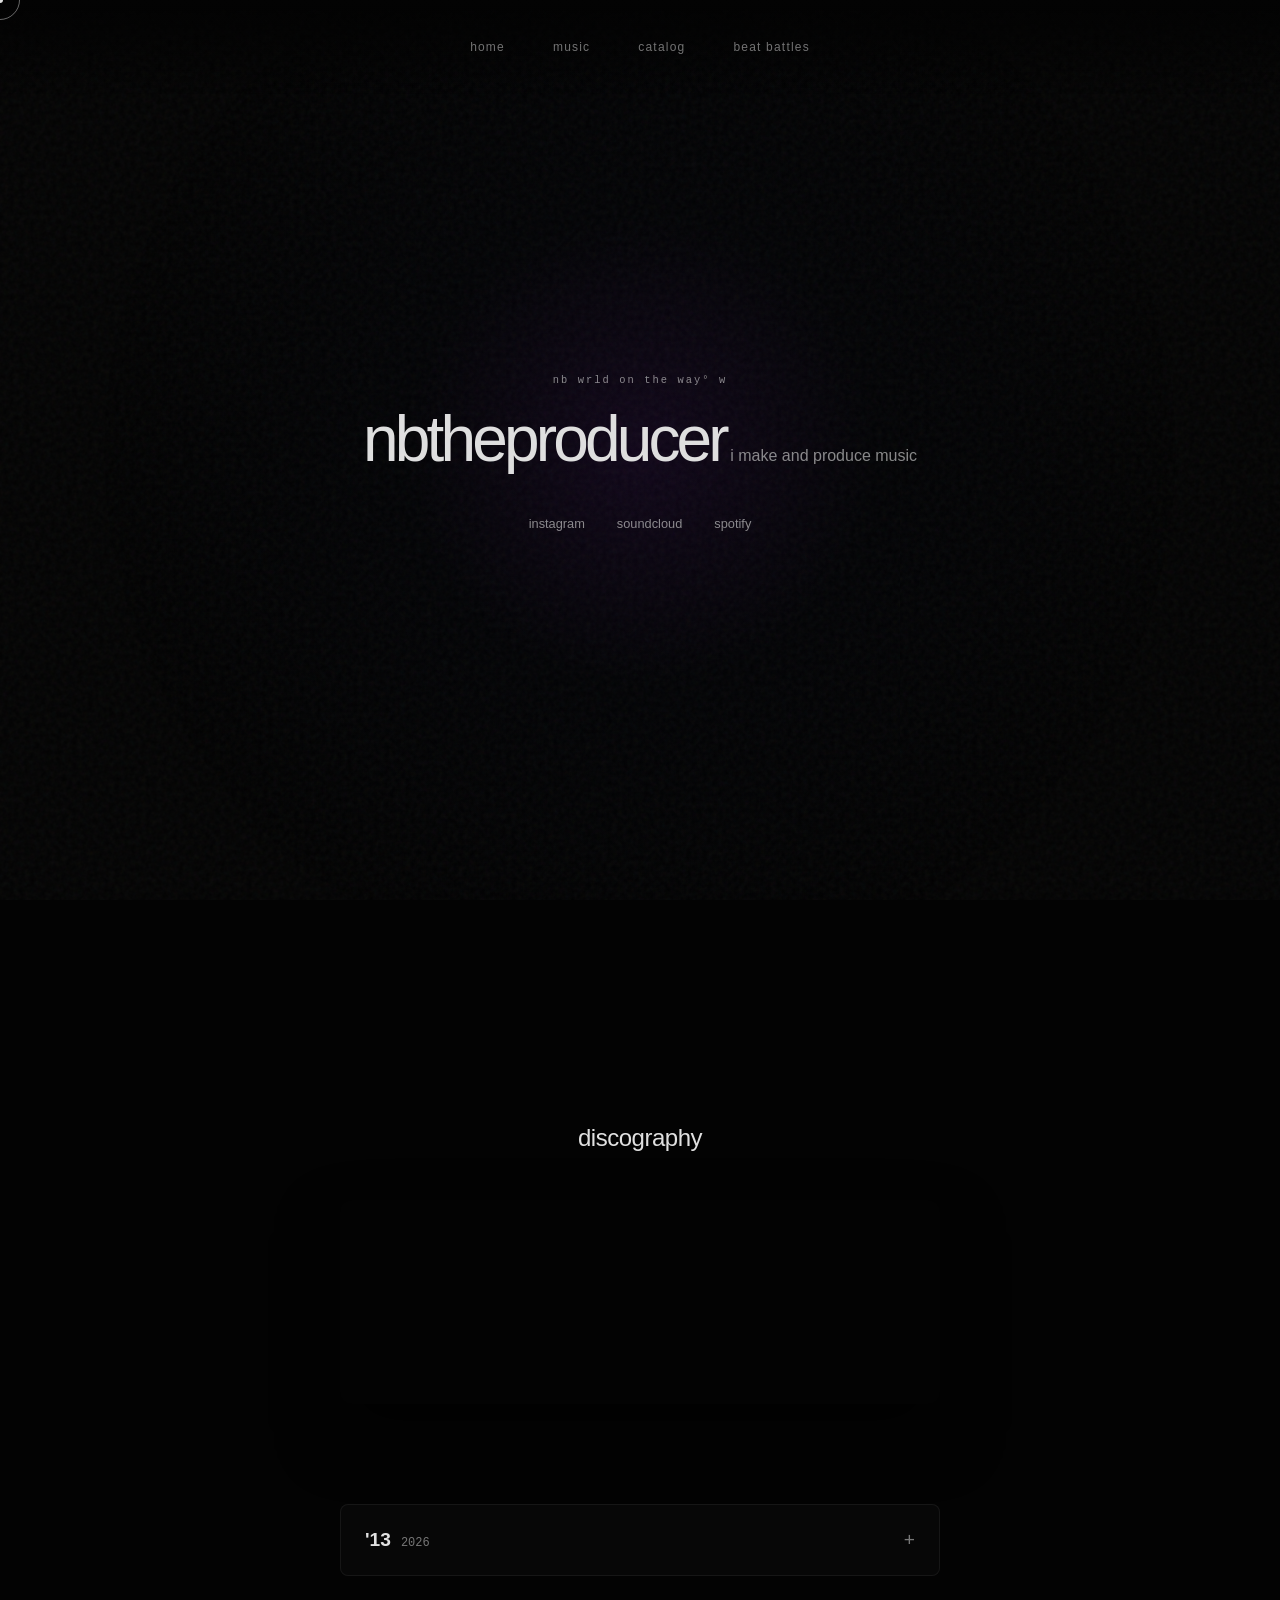
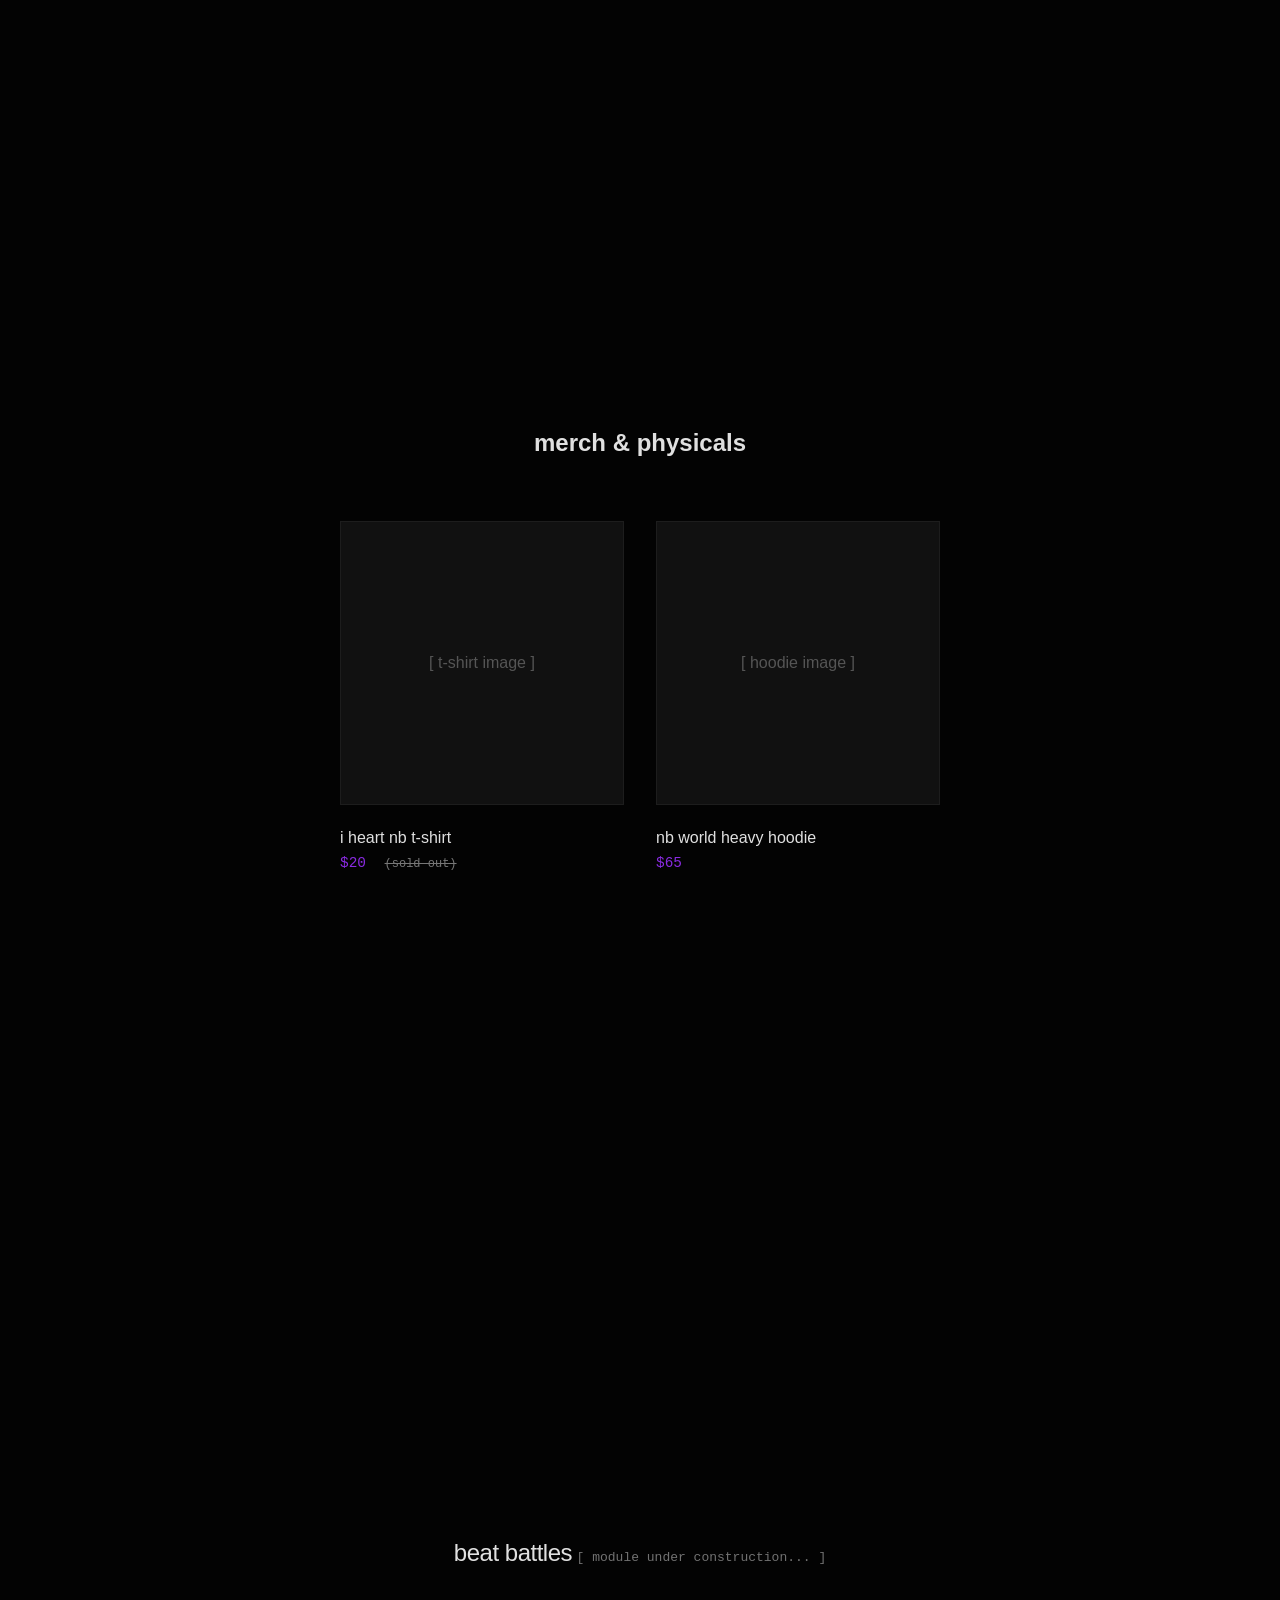
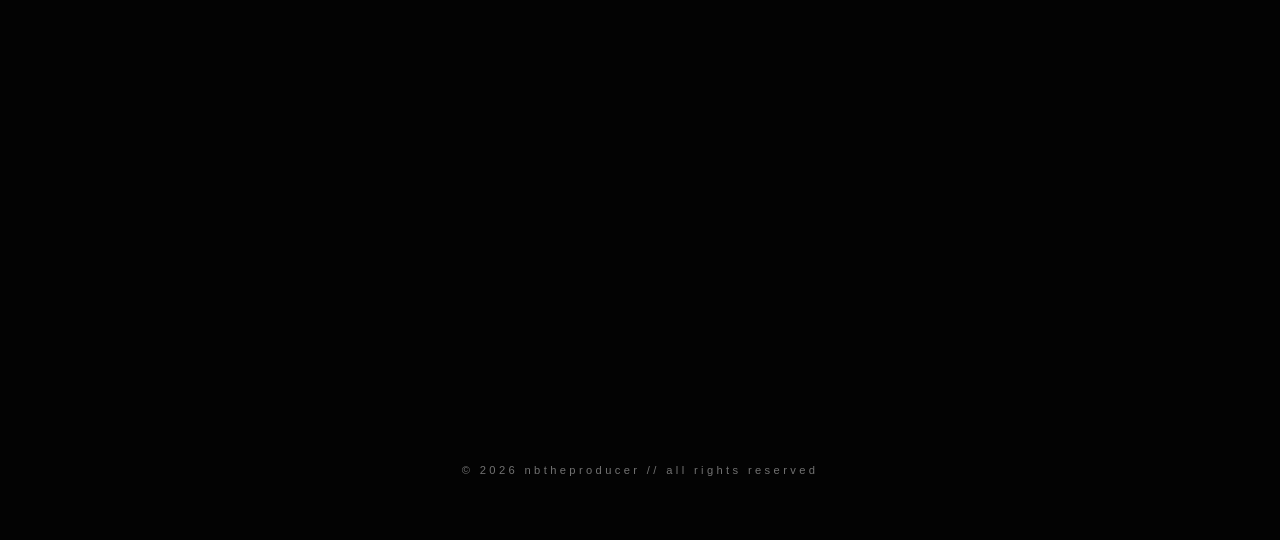
==== commit 8792009f: "Update index.html" ====
--- a/index.html
+++ b/index.html
@@ -6,6 +6,8 @@
     <title>nbtheproducer</title>
     
     <link rel="stylesheet" href="style.css">
+    
+    <script src="https://accounts.google.com/gsi/client" async defer></script>
 </head>
 <body>
 
@@ -47,26 +49,6 @@
         </div>
     </div>
 
-    <div id="user-auth-modal" class="dev-overlay">
-        <div class="auth-modal-ui">
-            <button class="auth-close dev-interactive" id="close-user-auth">[x]</button>
-            <h2 class="auth-modal-title" id="auth-modal-title">log in</h2>
-            
-            <div id="auth-error" class="auth-error-msg">invalid credentials.</div>
-
-            <form class="auth-form" id="auth-form">
-                <input type="text" id="auth-username" class="auth-input-field dev-interactive" placeholder="username" required autocomplete="off">
-                <input type="password" id="auth-password" class="auth-input-field dev-interactive" placeholder="password" required autocomplete="off">
-                <button type="submit" class="auth-submit-btn dev-interactive" id="auth-submit-btn">enter</button>
-            </form>
-
-            <div class="auth-toggle-text">
-                <span id="auth-toggle-prompt">don't have an account?</span> 
-                <span class="auth-toggle-link dev-interactive" id="auth-toggle-btn">sign up</span>
-            </div>
-        </div>
-    </div>
-
     <canvas id="ambient-canvas"></canvas>
     <div class="ambient-glow"></div>
     <div class="grain"></div>
@@ -80,14 +62,23 @@
         </div>
         
         <div class="auth-container">
-            <div id="auth-buttons">
-                <button id="nav-login-btn" class="nav-auth-btn dev-interactive">log in</button>
-                <button id="nav-signup-btn" class="nav-auth-btn dev-interactive">sign up</button>
+            <div id="g_id_onload"
+                 data-client_id="306219515818-k3pm4vtk4mt1i55r376s7dbfagpnoiuv.apps.googleusercontent.com"
+                 data-callback="handleCredentialResponse"
+                 data-auto_prompt="false">
+            </div>
+            
+            <div class="g_id_signin dev-interactive" 
+                 data-type="standard" 
+                 data-theme="filled_black" 
+                 data-text="signin_with" 
+                 data-shape="pill" 
+                 data-logo_alignment="left">
             </div>
 
             <div id="user-profile">
-                <div class="user-avatar-placeholder" id="user-avatar">u</div>
-                <span id="user-name">user</span>
+                <img id="user-avatar" src="" alt="avatar">
+                <span id="user-name"></span>
                 <a href="#" id="sign-out-btn" class="dev-interactive">[x]</a>
             </div>
         </div>
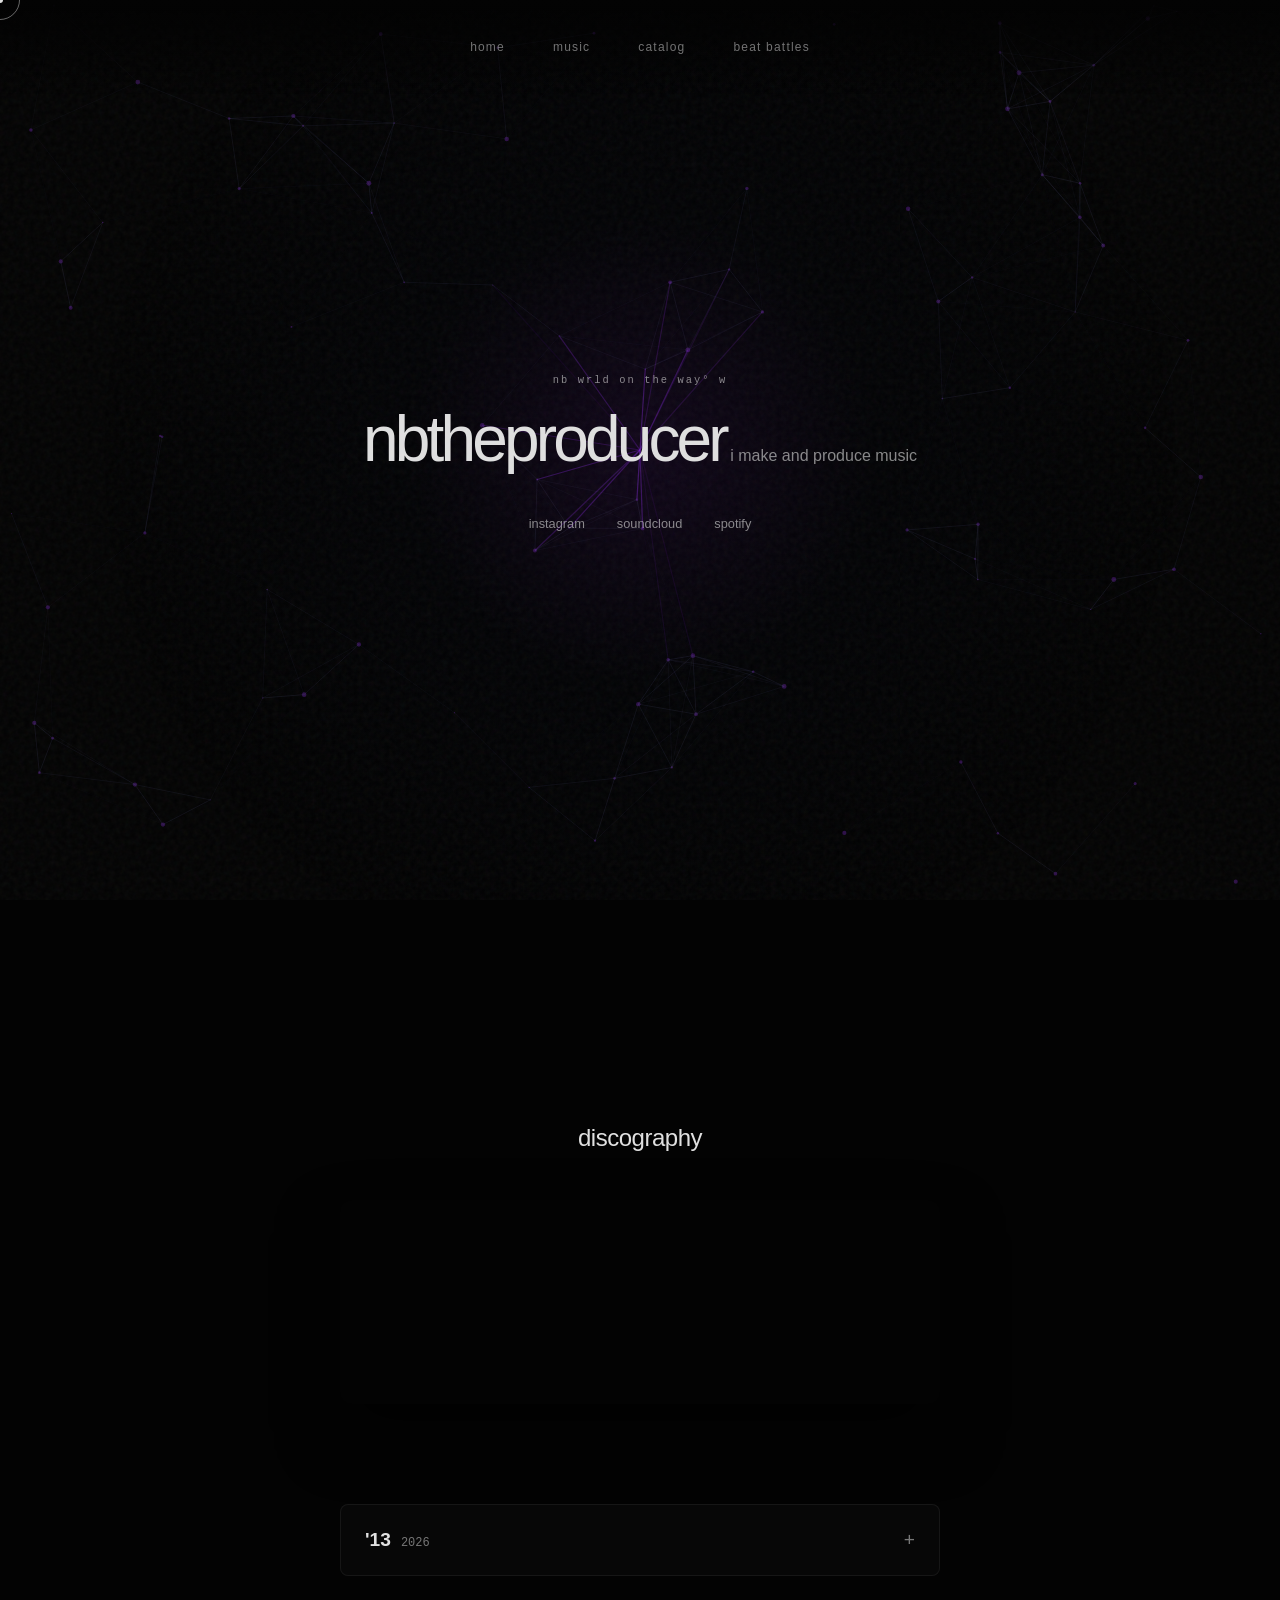
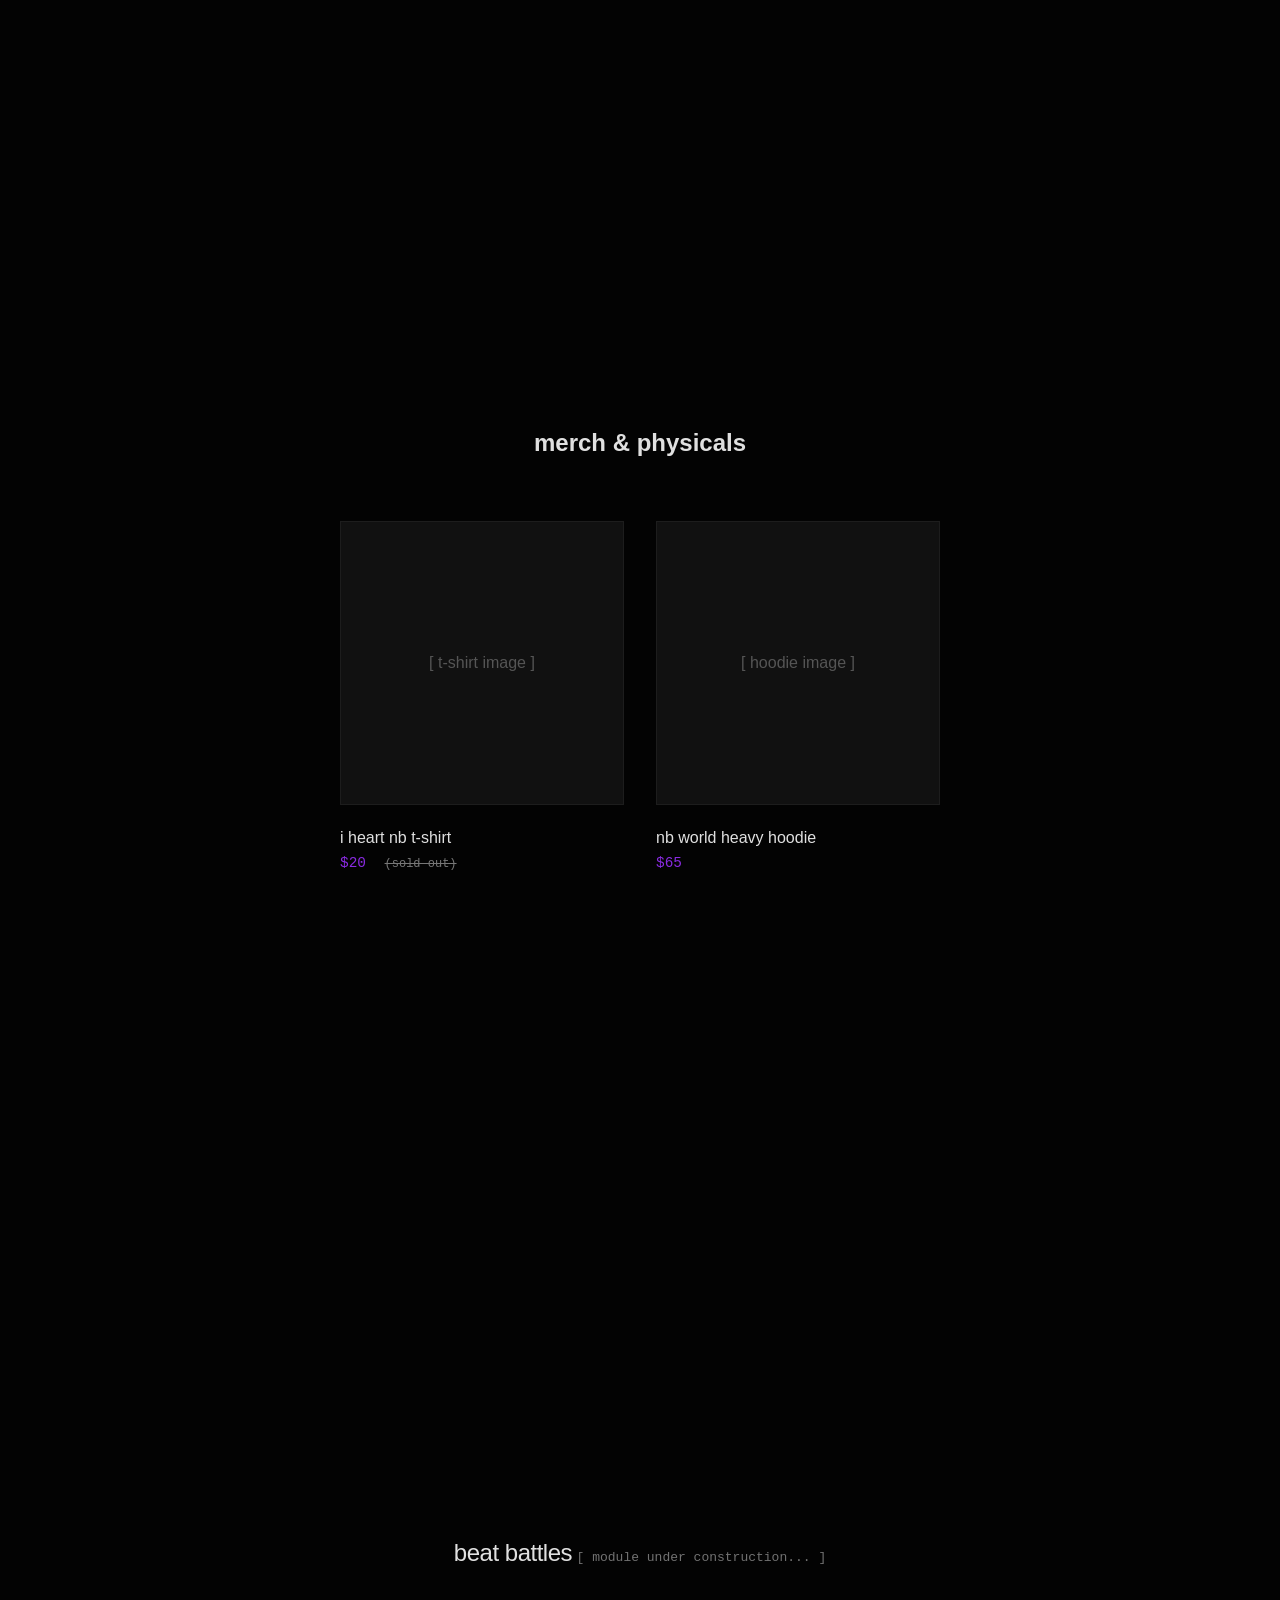
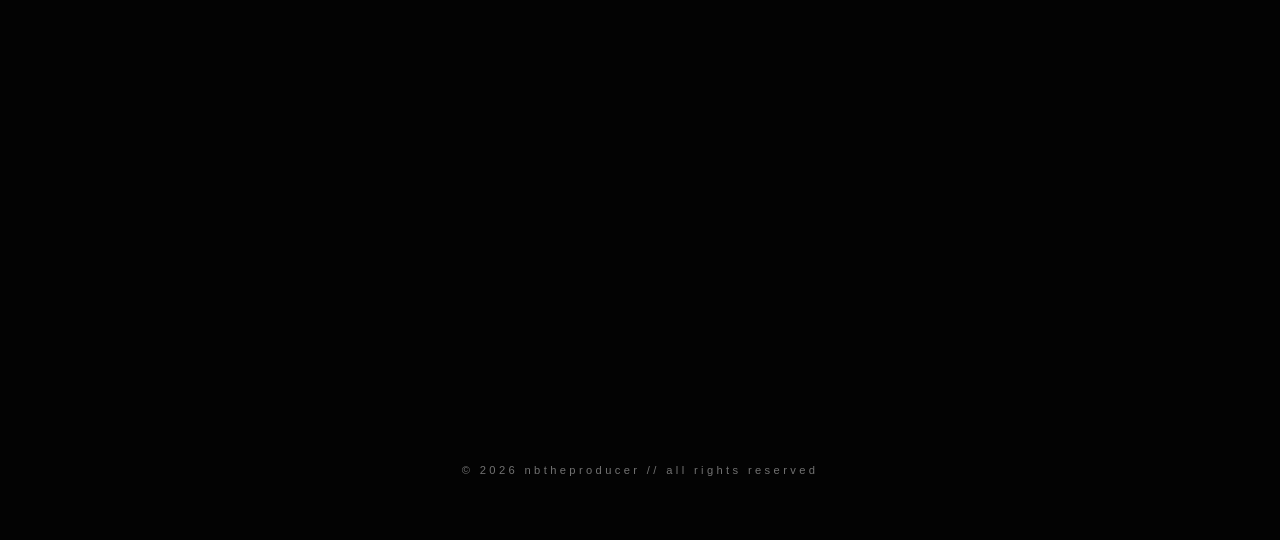
==== commit 06a596ce: "Update index.html" ====
--- a/index.html
+++ b/index.html
@@ -116,8 +116,18 @@
                     <div class="album-tracks" id="album-13">
                         <div class="tracks-inner">
                             <div class="track-row dev-interactive"><span class="track-num">1</span><div class="track-info"><div class="track-name">what it do (intro)</div><div class="track-meta-row"><span class="explicit-tag">E</span><span class="track-artist">NBtheProducer</span></div></div></div>
-                            <div class="track-row dev-interactive"><span class="track-num">2</span><div class="track-info"><div class="track-name">work it !</div><div class="track-meta-row"><span class="explicit-tag">E</span><span class="track-artist">NBtheProducer</span></div></div></div>
-                            <div class="track-row dev-interactive"><span class="track-num">3</span><div class="track-info"><div class="track-name">tired of uu</div><div class="track-meta-row"><span class="explicit-tag">E</span><span class="track-artist">NBtheProducer</span></div></div></div>
+<div class="track-row dev-interactive"><span class="track-num">2</span><div class="track-info"><div class="track-name">work it !</div><div class="track-meta-row"><span class="explicit-tag">E</span><span class="track-artist">NBtheProducer</span></div></div></div>
+<div class="track-row dev-interactive"><span class="track-num">3</span><div class="track-info"><div class="track-name">tired of uu</div><div class="track-meta-row"><span class="explicit-tag">E</span><span class="track-artist">NBtheProducer</span></div></div></div>
+<div class="track-row dev-interactive"><span class="track-num">4</span><div class="track-info"><div class="track-name">racket</div><div class="track-meta-row"><span class="explicit-tag">E</span><span class="track-artist">NBtheProducer</span></div></div></div>
+<div class="track-row dev-interactive"><span class="track-num">5</span><div class="track-info"><div class="track-name">missYa!</div><div class="track-meta-row"><span class="explicit-tag">E</span><span class="track-artist">NBtheProducer</span></div></div></div>
+<div class="track-row dev-interactive"><span class="track-num">6</span><div class="track-info"><div class="track-name">play it back 2</div><div class="track-meta-row"><span class="explicit-tag">E</span><span class="track-artist">NBtheProducer</span></div></div></div>
+<div class="track-row dev-interactive"><span class="track-num">7</span><div class="track-info"><div class="track-name">hardest out</div><div class="track-meta-row"><span class="explicit-tag">E</span><span class="track-artist">NBtheProducer</span></div></div></div>
+<div class="track-row dev-interactive"><span class="track-num">8</span><div class="track-info"><div class="track-name">make it count</div><div class="track-meta-row"><span class="explicit-tag">E</span><span class="track-artist">NBtheProducer</span></div></div></div>
+<div class="track-row dev-interactive"><span class="track-num">9</span><div class="track-info"><div class="track-name">Secondary!</div><div class="track-meta-row"><span class="explicit-tag">E</span><span class="track-artist">NBtheProducer</span></div></div></div>
+<div class="track-row dev-interactive"><span class="track-num">10</span><div class="track-info"><div class="track-name">flawless</div><div class="track-meta-row"><span class="explicit-tag">E</span><span class="track-artist">NBtheProducer</span></div></div></div>
+<div class="track-row dev-interactive"><span class="track-num">11</span><div class="track-info"><div class="track-name">nun 4 no schmuck</div><div class="track-meta-row"><span class="explicit-tag">E</span><span class="track-artist">NBtheProducer</span></div></div></div>
+<div class="track-row dev-interactive"><span class="track-num">12</span><div class="track-info"><div class="track-name">loose cannon</div><div class="track-meta-row"><span class="explicit-tag">E</span><span class="track-artist">NBtheProducer</span></div></div></div>
+<div class="track-row dev-interactive"><span class="track-num">13</span><div class="track-info"><div class="track-name">frontier</div><div class="track-meta-row"><span class="explicit-tag">E</span><span class="track-artist">NBtheProducer</span></div></div></div>
                         </div>
                     </div>
                 </div>
@@ -142,7 +152,7 @@
                 </div>
 
                 <div class="product-card dev-interactive open-product"
-                     data-title="nb world heavy hoodie" data-price="$65.00"
+                     data-title="nb wrld heavy hoodie" data-price="$65.00"
                      data-desc="14oz heavy fleece hoodie in washed black. embroidered nb world logo on chest. slightly cropped body with dropped shoulders."
                      data-status="available" data-img="[ HOODIE ]" data-sizes="true">
                     <div class="product-image-box">[ HOODIE IMAGE ]</div>
--- a/style.css
+++ b/style.css
@@ -151,37 +151,12 @@
     transform: scale(1.1);
 }
 
-/* --- AUTH SYSTEM STYLES --- */
+/* --- GOOGLE AUTH STYLES --- */
 .auth-container {
     position: absolute;
     right: 2rem;
     display: flex;
     align-items: center;
-}
-
-#auth-buttons {
-    display: flex;
-    gap: 1rem;
-}
-
-.nav-auth-btn {
-    background: transparent;
-    border: 1px solid rgba(255,255,255,0.2);
-    color: var(--text-color);
-    padding: 6px 18px;
-    border-radius: 20px;
-    font-family: var(--font-family);
-    font-size: 0.7rem;
-    text-transform: lowercase;
-    letter-spacing: 0.05em;
-    transition: all 0.3s ease;
-    cursor: pointer;
-}
-
-.nav-auth-btn:hover {
-    border-color: var(--accent-color);
-    background: rgba(var(--accent-rgb), 0.1);
-    color: var(--accent-color);
 }
 
 #user-profile {
@@ -194,18 +169,11 @@
     border: 1px solid rgba(255,255,255,0.1);
 }
 
-.user-avatar-placeholder {
+#user-avatar {
     width: 28px;
     height: 28px;
     border-radius: 50%;
-    background: var(--accent-color);
-    display: flex;
-    align-items: center;
-    justify-content: center;
-    font-size: 0.8rem;
-    font-weight: bold;
-    color: #fff;
-    text-transform: uppercase;
+    border: 1px solid var(--accent-color);
 }
 
 #user-name {
@@ -218,101 +186,6 @@
     font-size: 0.65rem;
     opacity: 0.5;
     margin-left: 10px;
-}
-
-/* Auth Modal Styles */
-.auth-modal-ui {
-    background: #0a0a0a;
-    border: 1px solid #333;
-    padding: 3rem 2rem;
-    border-radius: 8px;
-    box-shadow: 0 20px 50px rgba(0,0,0,0.8), 0 0 20px rgba(var(--accent-rgb), 0.2);
-    text-align: center;
-    min-width: 350px;
-    position: relative;
-}
-
-.auth-modal-title {
-    color: var(--text-color);
-    margin-bottom: 2rem;
-    letter-spacing: 0.1em;
-    font-size: 1.5rem;
-    font-weight: 400;
-}
-
-.auth-form {
-    display: flex;
-    flex-direction: column;
-    gap: 1rem;
-}
-
-.auth-input-field {
-    width: 100%;
-    background: #000;
-    border: 1px solid #333;
-    color: #fff;
-    padding: 12px;
-    font-family: var(--font-family);
-    font-size: 0.9rem;
-    outline: none;
-    border-radius: 4px;
-    transition: border-color 0.3s;
-}
-
-.auth-input-field:focus {
-    border-color: var(--accent-color);
-}
-
-.auth-submit-btn {
-    background: var(--text-color);
-    color: var(--bg-color);
-    border: none;
-    padding: 12px;
-    margin-top: 10px;
-    font-family: var(--font-family);
-    font-weight: 600;
-    text-transform: lowercase;
-    border-radius: 4px;
-    transition: transform 0.3s ease, box-shadow 0.3s ease;
-}
-
-.auth-submit-btn:hover {
-    transform: translateY(-2px);
-    box-shadow: 0 10px 20px rgba(255,255,255,0.1);
-}
-
-.auth-toggle-text {
-    margin-top: 1.5rem;
-    font-size: 0.8rem;
-    color: #777;
-}
-
-.auth-toggle-link {
-    color: var(--accent-color);
-    text-decoration: underline;
-    cursor: pointer;
-}
-
-.auth-close {
-    position: absolute;
-    top: 15px;
-    right: 15px;
-    background: none;
-    border: none;
-    color: #555;
-    font-family: monospace;
-    font-size: 1rem;
-}
-
-.auth-close:hover {
-    color: #fff;
-}
-
-.auth-error-msg {
-    color: #ff3333;
-    font-size: 0.8rem;
-    margin-bottom: 1rem;
-    display: none;
 }
 
 /* Section Layout */
